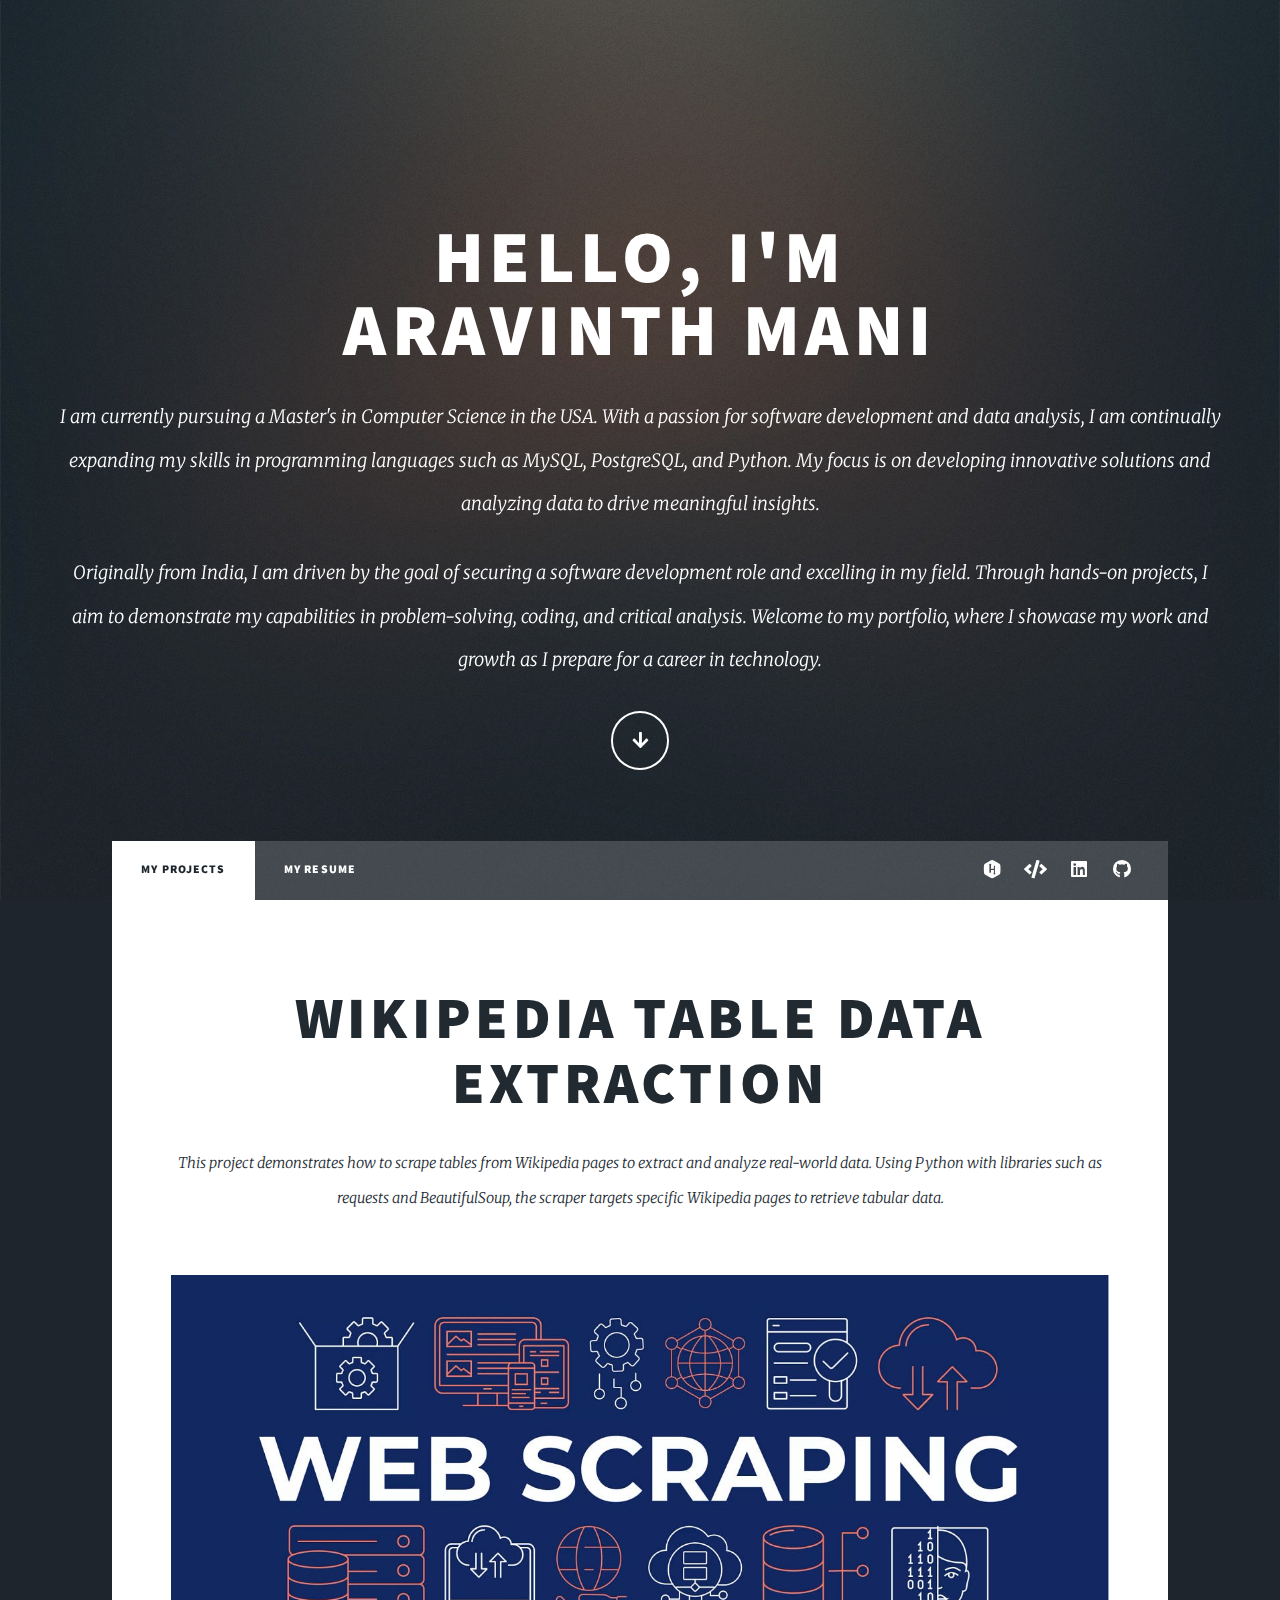
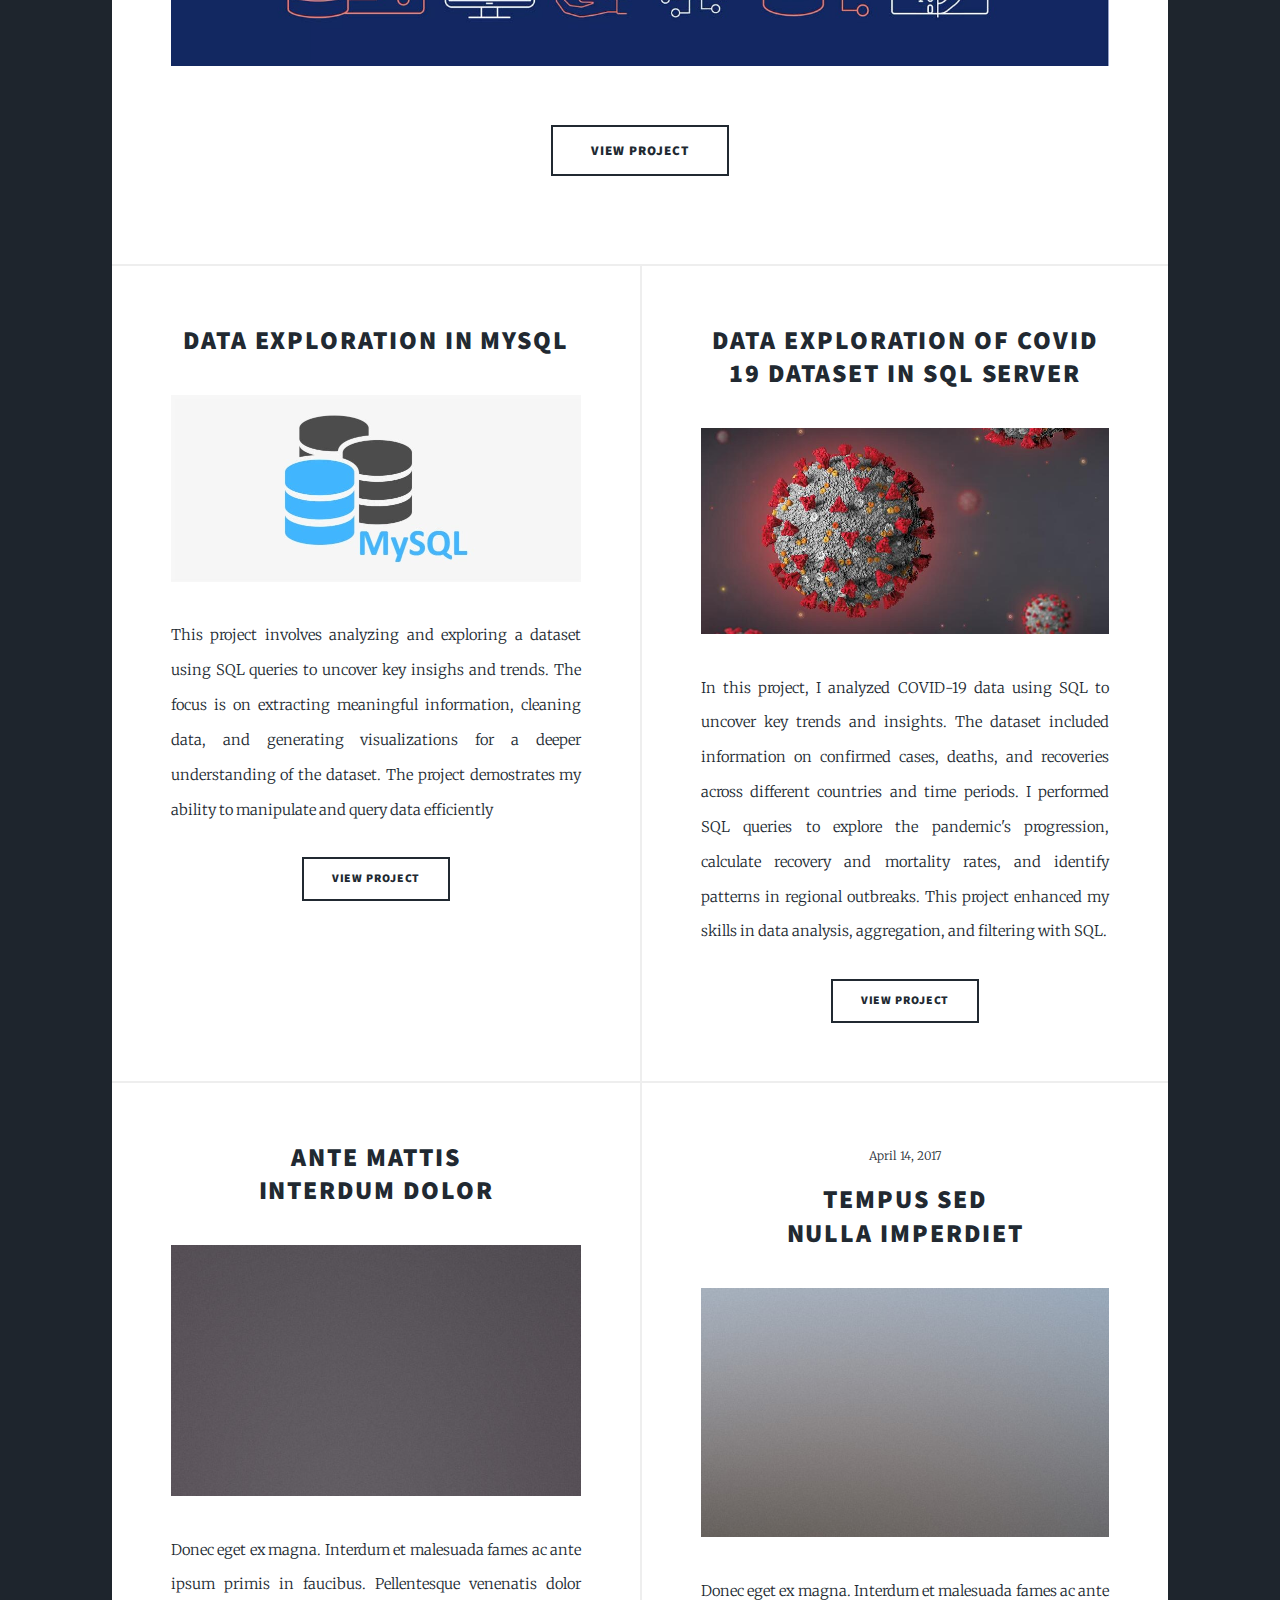
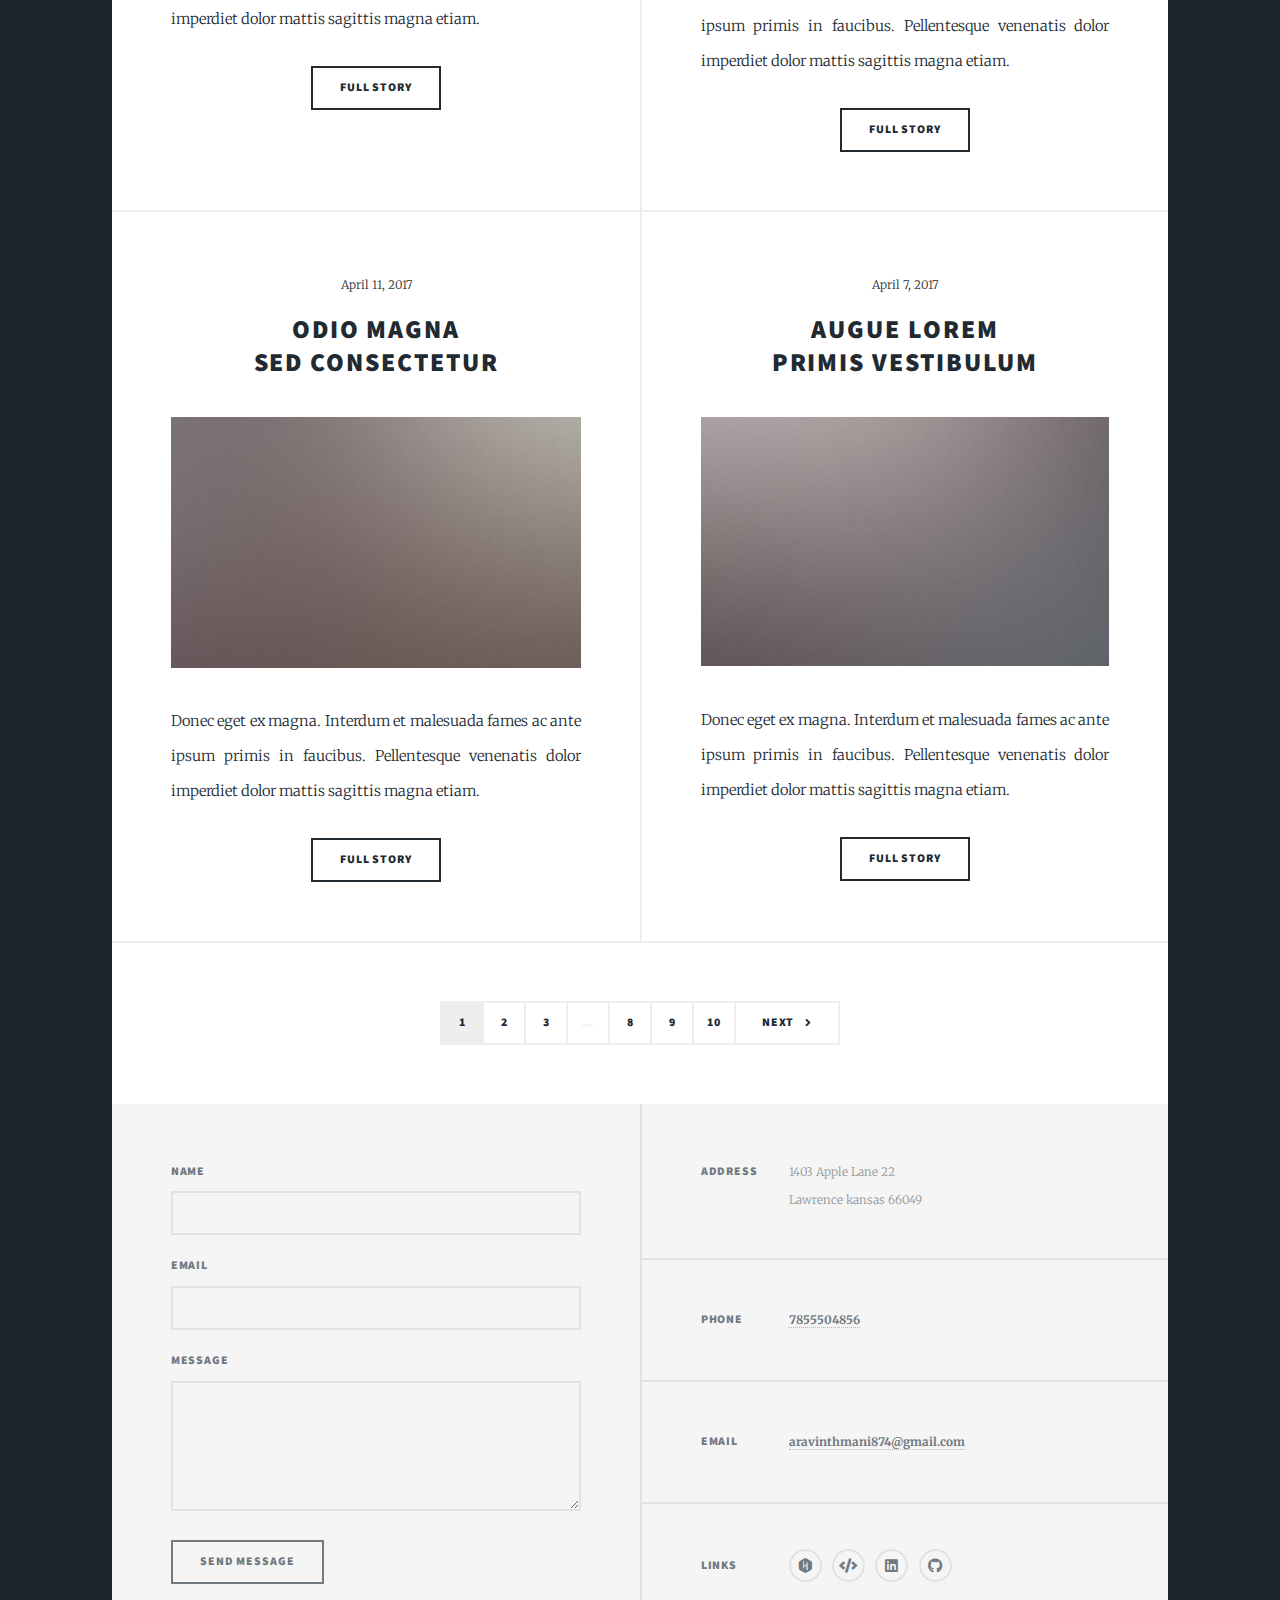
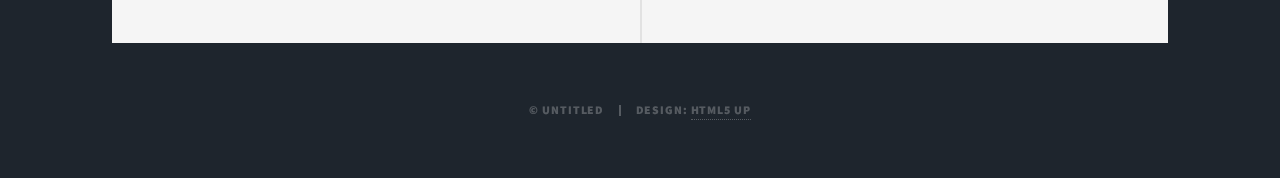
==== index.html @ db81f091 "Tite change" ====
<!DOCTYPE HTML>

<html>
	<head>
		<title>AravinthPortfolio.com</title>
		<meta charset="utf-8" />
		<meta name="viewport" content="width=device-width, initial-scale=1, user-scalable=no" />
		<link rel="stylesheet" href="assets/css/main.css" />
		<noscript><link rel="stylesheet" href="assets/css/noscript.css" /></noscript>

	</head>
	<body class="is-preload">

		<!-- Wrapper -->
			<div id="wrapper" class="fade-in">
				<!-- Intro -->
				<div id="intro">
					<h1>Hello, I'm<br />Aravinth Mani</h1>
					
					<p>
					  I am currently pursuing a Master's in Computer Science in the USA. With a passion for software development and data analysis, I am continually expanding my skills in programming languages such as MySQL, PostgreSQL, and Python. My focus is on developing innovative solutions and analyzing data to drive meaningful insights.
					</p>
					
					<p>
					  Originally from India, I am driven by the goal of securing a software development role and excelling in my field. Through hands-on projects, I aim to demonstrate my capabilities in problem-solving, coding, and critical analysis. Welcome to my portfolio, where I showcase my work and growth as I prepare for a career in technology.
					</p>
					
					<ul class="actions">
					  <li><a href="#header" class="button icon solid solo fa-arrow-down scrolly">Continue</a></li>
					</ul>
				  </div>
				  
				

				<!-- Header -->
				<header id="header">
					<a href="index.html" class="logo">Aravinth Mani's Portfolio</a>
				  </header>
				  

				<!-- Nav -->
					<nav id="nav">
						<ul class="links">
							<li class="active"><a href="index.html">My projects</a></li>
							<li><a href="elements.html">My Resume</a></li>
						</ul>
						<ul class="icons">
							<li><a href="https://www.hackerrank.com/" class="icon brands fa-hackerrank"><span class="label">HackerRank</span></a></li>
                            <li><a href="https://leetcode.com/" class="icon solid fa-code"><span class="label">LeetCode</span></a></li>
							<li><a href="https://www.linkedin.com/in/aravinth23/" class="icon brands fa-linkedin"><span class="label">Linkedln</span></a></li>
							<li><a href="https://github.com/Aravinthmani" class="icon brands fa-github"><span class="label">GitHub</span></a></li>
						</ul>
					</nav>

				<!-- Main -->
					<div id="main">

						<!-- Featured Post -->
							<article class="post featured">
								<header class="major">
									<h2><a href="#">Wikipedia Table Data Extraction <br />
									</a></h2>
									<p>This project demonstrates how to scrape tables from Wikipedia pages to extract and analyze real-world data. Using Python with libraries such as requests and BeautifulSoup, the scraper targets specific Wikipedia pages to retrieve tabular data.
								</header>
								<a href="https://github.com/Aravinthmani/Web-scraping-wiki" class="image main"><img src="images/WebScraping.jpg" alt="" /></a>
								<ul class="actions special">
									<li><a href="https://github.com/Aravinthmani/Web-scraping-wiki" class="button large">View Project</a></li>
								</ul>
							</article>

						<!-- Posts -->
							<section class="posts">
								<article>
									<header>
										
										<h2><a href="#">Data Exploration in MySQL<br />
										</a></h2>
									</header>
									<a href="#" class="image fit"><img src="images/Mysql.jpg" alt="" /></a>
									<p>This project involves analyzing and exploring a dataset using SQL queries to uncover
										key insighs and trends. The focus is on extracting meaningful information, cleaning data,
									and generating visualizations for a deeper understanding of the dataset. The project demostrates my ability to manipulate
								and query data efficiently</p>
									<ul class="actions special">
										<li><a href="#" class="button">View Project</a></li>
									</ul>
								</article>
								<article>
									<header>
										
										<h2><a href="#">Data Exploration of covid 19 Dataset in SQL Server<br />
										</a></h2>
									</header>
									<a href="#" class="image fit"><img src="images/covid 19.jpg" alt="" /></a>
									<p>In this project, I analyzed COVID-19 data using SQL to uncover key trends and insights. 
										The dataset included information on confirmed cases, deaths, and recoveries across different countries and time periods. 
										I performed SQL queries to explore the pandemic's progression, calculate recovery and mortality rates, and identify patterns in regional outbreaks. 
										This project enhanced my skills in data analysis, aggregation, and filtering with SQL.</p>
									<ul class="actions special">
										<li><a href="#" class="button">View Project</a></li>
									</ul>
								</article>
								<article>
									<header>
										
										<h2><a href="#">Ante mattis<br />
										interdum dolor</a></h2>
									</header>
									<a href="#" class="image fit"><img src="images/pic04.jpg" alt="" /></a>
									<p>Donec eget ex magna. Interdum et malesuada fames ac ante ipsum primis in faucibus. Pellentesque venenatis dolor imperdiet dolor mattis sagittis magna etiam.</p>
									<ul class="actions special">
										<li><a href="#" class="button">Full Story</a></li>
									</ul>
								</article>
								<article>
									<header>
										<span class="date">April 14, 2017</span>
										<h2><a href="#">Tempus sed<br />
										nulla imperdiet</a></h2>
									</header>
									<a href="#" class="image fit"><img src="images/pic05.jpg" alt="" /></a>
									<p>Donec eget ex magna. Interdum et malesuada fames ac ante ipsum primis in faucibus. Pellentesque venenatis dolor imperdiet dolor mattis sagittis magna etiam.</p>
									<ul class="actions special">
										<li><a href="#" class="button">Full Story</a></li>
									</ul>
								</article>
								<article>
									<header>
										<span class="date">April 11, 2017</span>
										<h2><a href="#">Odio magna<br />
										sed consectetur</a></h2>
									</header>
									<a href="#" class="image fit"><img src="images/pic06.jpg" alt="" /></a>
									<p>Donec eget ex magna. Interdum et malesuada fames ac ante ipsum primis in faucibus. Pellentesque venenatis dolor imperdiet dolor mattis sagittis magna etiam.</p>
									<ul class="actions special">
										<li><a href="#" class="button">Full Story</a></li>
									</ul>
								</article>
								<article>
									<header>
										<span class="date">April 7, 2017</span>
										<h2><a href="#">Augue lorem<br />
										primis vestibulum</a></h2>
									</header>
									<a href="#" class="image fit"><img src="images/pic07.jpg" alt="" /></a>
									<p>Donec eget ex magna. Interdum et malesuada fames ac ante ipsum primis in faucibus. Pellentesque venenatis dolor imperdiet dolor mattis sagittis magna etiam.</p>
									<ul class="actions special">
										<li><a href="#" class="button">Full Story</a></li>
									</ul>
								</article>
							</section>

						<!-- Footer -->
							<footer>
								<div class="pagination">
									<!--<a href="#" class="previous">Prev</a>-->
									<a href="#" class="page active">1</a>
									<a href="#" class="page">2</a>
									<a href="#" class="page">3</a>
									<span class="extra">&hellip;</span>
									<a href="#" class="page">8</a>
									<a href="#" class="page">9</a>
									<a href="#" class="page">10</a>
									<a href="#" class="next">Next</a>
								</div>
							</footer>

					</div>

				<!-- Footer -->
					<footer id="footer">
						<section>
							<form method="post" action="#">
								<div class="fields">
									<div class="field">
										<label for="name">Name</label>
										<input type="text" name="name" id="name" />
									</div>
									<div class="field">
										<label for="email">Email</label>
										<input type="text" name="email" id="email" />
									</div>
									<div class="field">
										<label for="message">Message</label>
										<textarea name="message" id="message" rows="3"></textarea>
									</div>
								</div>
								<ul class="actions">
									<li><input type="submit" value="Send Message" /></li>
								</ul>
							</form>
						</section>
						<section class="split contact">
							<section class="alt">
								<h3>Address</h3>
								<p>1403 Apple Lane 22<br />
								Lawrence kansas 66049</p>
							</section>
							<section>
								<h3>Phone</h3>
								<p><a href="#">7855504856</a></p>
							</section>
							<section>
								<h3>Email</h3>
								<p><a href="#">aravinthmani874@gmail.com</a></p>
							</section>
							<section>
								<h3>Links</h3>
								<ul class="icons alt">
									<li><a href="https://www.hackerrank.com/" class="icon brands fa-hackerrank"><span class="label">HackerRank</span></a></li>
                            <li><a href="https://leetcode.com/" class="icon solid fa-code"><span class="label">LeetCode</span></a></li>
							<li><a href="https://www.linkedin.com/in/aravinth23/" class="icon brands fa-linkedin"><span class="label">Linkedln</span></a></li>
							<li><a href="https://github.com/Aravinthmani" class="icon brands fa-github"><span class="label">GitHub</span></a></li>
								</ul>
							</section>
						</section>
					</footer>

				<!-- Copyright -->
					<div id="copyright">
						<ul><li>&copy; Untitled</li><li>Design: <a href="https://html5up.net">HTML5 UP</a></li></ul>
					</div>

			</div>

		<!-- Scripts -->
			<script src="assets/js/jquery.min.js"></script>
			<script src="assets/js/jquery.scrollex.min.js"></script>
			<script src="assets/js/jquery.scrolly.min.js"></script>
			<script src="assets/js/browser.min.js"></script>
			<script src="assets/js/breakpoints.min.js"></script>
			<script src="assets/js/util.js"></script>
			<script src="assets/js/main.js"></script>

	</body>
</html>
---- assets/css/main.css ----
@import url(fontawesome-all.min.css);
@import url("https://fonts.googleapis.com/css?family=Merriweather:300,700,300italic,700italic|Source+Sans+Pro:900");

/*
	Massively by HTML5 UP
	html5up.net | @ajlkn
	Free for personal and commercial use under the CCA 3.0 license (html5up.net/license)
*/

html, body, div, span, applet, object,
iframe, h1, h2, h3, h4, h5, h6, p, blockquote,
pre, a, abbr, acronym, address, big, cite,
code, del, dfn, em, img, ins, kbd, q, s, samp,
small, strike, strong, sub, sup, tt, var, b,
u, i, center, dl, dt, dd, ol, ul, li, fieldset,
form, label, legend, table, caption, tbody,
tfoot, thead, tr, th, td, article, aside,
canvas, details, embed, figure, figcaption,
footer, header, hgroup, menu, nav, output, ruby,
section, summary, time, mark, audio, video {
	margin: 0;
	padding: 0;
	border: 0;
	font-size: 100%;
	font: inherit;
	vertical-align: baseline;}

article, aside, details, figcaption, figure,
footer, header, hgroup, menu, nav, section {
	display: block;}

body {
	line-height: 1;
}

ol, ul {
	list-style: none;
}

blockquote, q {
	quotes: none;
}

	blockquote:before, blockquote:after, q:before, q:after {
		content: '';
		content: none;
	}

table {
	border-collapse: collapse;
	border-spacing: 0;
}

body {
	-webkit-text-size-adjust: none;
}

mark {
	background-color: transparent;
	color: inherit;
}

input::-moz-focus-inner {
	border: 0;
	padding: 0;
}

input, select, textarea {
	-moz-appearance: none;
	-webkit-appearance: none;
	-ms-appearance: none;
	appearance: none;
}

/* Basic */

	@-ms-viewport {
		width: device-width;
	}

	body {
		-ms-overflow-style: scrollbar;
	}

	@media screen and (max-width: 480px) {

		html, body {
			min-width: 320px;
		}

	}

	html {
		box-sizing: border-box;
	}

	*, *:before, *:after {
		box-sizing: inherit;
	}

	body {
		background-color: #1e252d;
	}

		body.is-preload *, body.is-preload *:before, body.is-preload *:after {
			-moz-animation: none !important;
			-webkit-animation: none !important;
			-ms-animation: none !important;
			animation: none !important;
			-moz-transition: none !important;
			-webkit-transition: none !important;
			-ms-transition: none !important;
			transition: none !important;
		}

/* Type */

	html {
		font-size: 16pt;
	}

		@media screen and (max-width: 1680px) {

			html {
				font-size: 12pt;
			}

		}

		@media screen and (max-width: 1280px) {

			html {
				font-size: 11pt;
			}

		}

		@media screen and (max-width: 360px) {

			html {
				font-size: 10pt;
			}

		}

	body {
		color: #212931;
	}

	body, input, select, textarea {
		font-family: "Merriweather", Georgia, serif;
		font-weight: 300;
		font-size: 1rem;
		line-height: 2.375;
	}

	a {
		-moz-transition: color 0.2s ease-in-out, background-color 0.2s ease-in-out, border-color 0.2s ease-in-out, box-shadow 0.2s ease-in-out;
		-webkit-transition: color 0.2s ease-in-out, background-color 0.2s ease-in-out, border-color 0.2s ease-in-out, box-shadow 0.2s ease-in-out;
		-ms-transition: color 0.2s ease-in-out, background-color 0.2s ease-in-out, border-color 0.2s ease-in-out, box-shadow 0.2s ease-in-out;
		transition: color 0.2s ease-in-out, background-color 0.2s ease-in-out, border-color 0.2s ease-in-out, box-shadow 0.2s ease-in-out;
		border-bottom: dotted 1px;
		text-decoration: none;
	}

		a:hover {
			border-bottom-color: transparent;
		}

	strong, b {
		font-weight: 600;
	}

	em, i {
		font-style: italic;
	}

	p {
		text-align: justify;
		margin: 0 0 2rem 0;
	}

	h1, h2, h3, h4, h5, h6 {
		font-family: "Source Sans Pro", Helvetica, sans-serif;
		font-weight: 900;
		line-height: 1.5;
		letter-spacing: 0.075em;
		text-transform: uppercase;
		margin: 0 0 1rem 0;
	}

		h1 a, h2 a, h3 a, h4 a, h5 a, h6 a {
			border-bottom: 0;
			color: inherit;
			text-decoration: none;
		}

	h1 {
		font-size: 4rem;
		line-height: 1.1;
		margin: 0 0 2rem 0;
	}

	h2 {
		font-size: 1.75rem;
		line-height: 1.3;
		margin: 0 0 1.5rem 0;
	}

	h3 {
		font-size: 1.25rem;
		margin: 0 0 1.5rem 0;
	}

	h4 {
		font-size: 1rem;
	}

	h5 {
		font-size: 0.9rem;
	}

	h6 {
		font-size: 0.8rem;
	}

	sub {
		font-size: 0.8rem;
		position: relative;
		top: 0.5rem;
	}

	sup {
		font-size: 0.8rem;
		position: relative;
		top: -0.5rem;
	}

	blockquote {
		border-left: solid 4px;
		font-style: italic;
		margin: 0 0 2rem 0;
		padding: 0.5rem 0 0.5rem 2rem;
	}

	code {
		border: solid 2px;
		font-family: "Courier New", monospace;
		font-size: 0.9rem;
		margin: 0 0.25rem;
		padding: 0.25rem 0.65rem;
	}

	pre {
		-webkit-overflow-scrolling: touch;
		font-family: "Courier New", monospace;
		font-size: 0.9rem;
		margin: 0 0 2rem 0;
	}

		pre code {
			display: block;
			line-height: 1.75;
			padding: 1rem 1.5rem;
			overflow-x: auto;
		}

	hr {
		border: 0;
		border-bottom: solid 2px;
		margin: 3rem 0;
	}

		hr.major {
			margin: 5rem 0;
		}

	.align-left {
		text-align: left;
	}

	.align-center {
		text-align: center;
	}

	.align-right {
		text-align: right;
	}

	input, select, textarea {
		color: #212931;
	}

	a {
		color: #212931;
		border-bottom-color: rgba(33, 41, 49, 0.5);
	}

		a:hover {
			border-bottom-color: transparent;
			color: #18bfef !important;
		}

	strong, b {
		color: #212931;
	}

	h1, h2, h3, h4, h5, h6 {
		color: #212931;
	}

	blockquote {
		border-left-color: #eeeeee;
	}

	code {
		background: rgba(220, 220, 220, 0.25);
		border-color: #eeeeee;
	}

	hr {
		border-bottom-color: #eeeeee;
	}

/* Row */

	.row {
		display: flex;
		flex-wrap: wrap;
		box-sizing: border-box;
		align-items: stretch;
	}

		.row > * {
			box-sizing: border-box;
		}

		.row.gtr-uniform > * > :last-child {
			margin-bottom: 0;
		}

		.row.aln-left {
			justify-content: flex-start;
		}

		.row.aln-center {
			justify-content: center;
		}

		.row.aln-right {
			justify-content: flex-end;
		}

		.row.aln-top {
			align-items: flex-start;
		}

		.row.aln-middle {
			align-items: center;
		}

		.row.aln-bottom {
			align-items: flex-end;
		}

		.row > .imp {
			order: -1;
		}

		.row > .col-1 {
			width: 8.33333%;
		}

		.row > .off-1 {
			margin-left: 8.33333%;
		}

		.row > .col-2 {
			width: 16.66667%;
		}

		.row > .off-2 {
			margin-left: 16.66667%;
		}

		.row > .col-3 {
			width: 25%;
		}

		.row > .off-3 {
			margin-left: 25%;
		}

		.row > .col-4 {
			width: 33.33333%;
		}

		.row > .off-4 {
			margin-left: 33.33333%;
		}

		.row > .col-5 {
			width: 41.66667%;
		}

		.row > .off-5 {
			margin-left: 41.66667%;
		}

		.row > .col-6 {
			width: 50%;
		}

		.row > .off-6 {
			margin-left: 50%;
		}

		.row > .col-7 {
			width: 58.33333%;
		}

		.row > .off-7 {
			margin-left: 58.33333%;
		}

		.row > .col-8 {
			width: 66.66667%;
		}

		.row > .off-8 {
			margin-left: 66.66667%;
		}

		.row > .col-9 {
			width: 75%;
		}

		.row > .off-9 {
			margin-left: 75%;
		}

		.row > .col-10 {
			width: 83.33333%;
		}

		.row > .off-10 {
			margin-left: 83.33333%;
		}

		.row > .col-11 {
			width: 91.66667%;
		}

		.row > .off-11 {
			margin-left: 91.66667%;
		}

		.row > .col-12 {
			width: 100%;
		}

		.row > .off-12 {
			margin-left: 100%;
		}

		.row.gtr-0 {
			margin-top: 0;
			margin-left: 0rem;
		}

			.row.gtr-0 > * {
				padding: 0 0 0 0rem;
			}

			.row.gtr-0.gtr-uniform {
				margin-top: 0rem;
			}

				.row.gtr-0.gtr-uniform > * {
					padding-top: 0rem;
				}

		.row.gtr-25 {
			margin-top: 0;
			margin-left: -0.375rem;
		}

			.row.gtr-25 > * {
				padding: 0 0 0 0.375rem;
			}

			.row.gtr-25.gtr-uniform {
				margin-top: -0.375rem;
			}

				.row.gtr-25.gtr-uniform > * {
					padding-top: 0.375rem;
				}

		.row.gtr-50 {
			margin-top: 0;
			margin-left: -0.75rem;
		}

			.row.gtr-50 > * {
				padding: 0 0 0 0.75rem;
			}

			.row.gtr-50.gtr-uniform {
				margin-top: -0.75rem;
			}

				.row.gtr-50.gtr-uniform > * {
					padding-top: 0.75rem;
				}

		.row {
			margin-top: 0;
			margin-left: -1.5rem;
		}

			.row > * {
				padding: 0 0 0 1.5rem;
			}

			.row.gtr-uniform {
				margin-top: -1.5rem;
			}

				.row.gtr-uniform > * {
					padding-top: 1.5rem;
				}

		.row.gtr-150 {
			margin-top: 0;
			margin-left: -2.25rem;
		}

			.row.gtr-150 > * {
				padding: 0 0 0 2.25rem;
			}

			.row.gtr-150.gtr-uniform {
				margin-top: -2.25rem;
			}

				.row.gtr-150.gtr-uniform > * {
					padding-top: 2.25rem;
				}

		.row.gtr-200 {
			margin-top: 0;
			margin-left: -3rem;
		}

			.row.gtr-200 > * {
				padding: 0 0 0 3rem;
			}

			.row.gtr-200.gtr-uniform {
				margin-top: -3rem;
			}

				.row.gtr-200.gtr-uniform > * {
					padding-top: 3rem;
				}

		@media screen and (max-width: 1680px) {

			.row {
				display: flex;
				flex-wrap: wrap;
				box-sizing: border-box;
				align-items: stretch;
			}

				.row > * {
					box-sizing: border-box;
				}

				.row.gtr-uniform > * > :last-child {
					margin-bottom: 0;
				}

				.row.aln-left {
					justify-content: flex-start;
				}

				.row.aln-center {
					justify-content: center;
				}

				.row.aln-right {
					justify-content: flex-end;
				}

				.row.aln-top {
					align-items: flex-start;
				}

				.row.aln-middle {
					align-items: center;
				}

				.row.aln-bottom {
					align-items: flex-end;
				}

				.row > .imp-xlarge {
					order: -1;
				}

				.row > .col-1-xlarge {
					width: 8.33333%;
				}

				.row > .off-1-xlarge {
					margin-left: 8.33333%;
				}

				.row > .col-2-xlarge {
					width: 16.66667%;
				}

				.row > .off-2-xlarge {
					margin-left: 16.66667%;
				}

				.row > .col-3-xlarge {
					width: 25%;
				}

				.row > .off-3-xlarge {
					margin-left: 25%;
				}

				.row > .col-4-xlarge {
					width: 33.33333%;
				}

				.row > .off-4-xlarge {
					margin-left: 33.33333%;
				}

				.row > .col-5-xlarge {
					width: 41.66667%;
				}

				.row > .off-5-xlarge {
					margin-left: 41.66667%;
				}

				.row > .col-6-xlarge {
					width: 50%;
				}

				.row > .off-6-xlarge {
					margin-left: 50%;
				}

				.row > .col-7-xlarge {
					width: 58.33333%;
				}

				.row > .off-7-xlarge {
					margin-left: 58.33333%;
				}

				.row > .col-8-xlarge {
					width: 66.66667%;
				}

				.row > .off-8-xlarge {
					margin-left: 66.66667%;
				}

				.row > .col-9-xlarge {
					width: 75%;
				}

				.row > .off-9-xlarge {
					margin-left: 75%;
				}

				.row > .col-10-xlarge {
					width: 83.33333%;
				}

				.row > .off-10-xlarge {
					margin-left: 83.33333%;
				}

				.row > .col-11-xlarge {
					width: 91.66667%;
				}

				.row > .off-11-xlarge {
					margin-left: 91.66667%;
				}

				.row > .col-12-xlarge {
					width: 100%;
				}

				.row > .off-12-xlarge {
					margin-left: 100%;
				}

				.row.gtr-0 {
					margin-top: 0;
					margin-left: 0rem;
				}

					.row.gtr-0 > * {
						padding: 0 0 0 0rem;
					}

					.row.gtr-0.gtr-uniform {
						margin-top: 0rem;
					}

						.row.gtr-0.gtr-uniform > * {
							padding-top: 0rem;
						}

				.row.gtr-25 {
					margin-top: 0;
					margin-left: -0.375rem;
				}

					.row.gtr-25 > * {
						padding: 0 0 0 0.375rem;
					}

					.row.gtr-25.gtr-uniform {
						margin-top: -0.375rem;
					}

						.row.gtr-25.gtr-uniform > * {
							padding-top: 0.375rem;
						}

				.row.gtr-50 {
					margin-top: 0;
					margin-left: -0.75rem;
				}

					.row.gtr-50 > * {
						padding: 0 0 0 0.75rem;
					}

					.row.gtr-50.gtr-uniform {
						margin-top: -0.75rem;
					}

						.row.gtr-50.gtr-uniform > * {
							padding-top: 0.75rem;
						}

				.row {
					margin-top: 0;
					margin-left: -1.5rem;
				}

					.row > * {
						padding: 0 0 0 1.5rem;
					}

					.row.gtr-uniform {
						margin-top: -1.5rem;
					}

						.row.gtr-uniform > * {
							padding-top: 1.5rem;
						}

				.row.gtr-150 {
					margin-top: 0;
					margin-left: -2.25rem;
				}

					.row.gtr-150 > * {
						padding: 0 0 0 2.25rem;
					}

					.row.gtr-150.gtr-uniform {
						margin-top: -2.25rem;
					}

						.row.gtr-150.gtr-uniform > * {
							padding-top: 2.25rem;
						}

				.row.gtr-200 {
					margin-top: 0;
					margin-left: -3rem;
				}

					.row.gtr-200 > * {
						padding: 0 0 0 3rem;
					}

					.row.gtr-200.gtr-uniform {
						margin-top: -3rem;
					}

						.row.gtr-200.gtr-uniform > * {
							padding-top: 3rem;
						}

		}

		@media screen and (max-width: 1280px) {

			.row {
				display: flex;
				flex-wrap: wrap;
				box-sizing: border-box;
				align-items: stretch;
			}

				.row > * {
					box-sizing: border-box;
				}

				.row.gtr-uniform > * > :last-child {
					margin-bottom: 0;
				}

				.row.aln-left {
					justify-content: flex-start;
				}

				.row.aln-center {
					justify-content: center;
				}

				.row.aln-right {
					justify-content: flex-end;
				}

				.row.aln-top {
					align-items: flex-start;
				}

				.row.aln-middle {
					align-items: center;
				}

				.row.aln-bottom {
					align-items: flex-end;
				}

				.row > .imp-large {
					order: -1;
				}

				.row > .col-1-large {
					width: 8.33333%;
				}

				.row > .off-1-large {
					margin-left: 8.33333%;
				}

				.row > .col-2-large {
					width: 16.66667%;
				}

				.row > .off-2-large {
					margin-left: 16.66667%;
				}

				.row > .col-3-large {
					width: 25%;
				}

				.row > .off-3-large {
					margin-left: 25%;
				}

				.row > .col-4-large {
					width: 33.33333%;
				}

				.row > .off-4-large {
					margin-left: 33.33333%;
				}

				.row > .col-5-large {
					width: 41.66667%;
				}

				.row > .off-5-large {
					margin-left: 41.66667%;
				}

				.row > .col-6-large {
					width: 50%;
				}

				.row > .off-6-large {
					margin-left: 50%;
				}

				.row > .col-7-large {
					width: 58.33333%;
				}

				.row > .off-7-large {
					margin-left: 58.33333%;
				}

				.row > .col-8-large {
					width: 66.66667%;
				}

				.row > .off-8-large {
					margin-left: 66.66667%;
				}

				.row > .col-9-large {
					width: 75%;
				}

				.row > .off-9-large {
					margin-left: 75%;
				}

				.row > .col-10-large {
					width: 83.33333%;
				}

				.row > .off-10-large {
					margin-left: 83.33333%;
				}

				.row > .col-11-large {
					width: 91.66667%;
				}

				.row > .off-11-large {
					margin-left: 91.66667%;
				}

				.row > .col-12-large {
					width: 100%;
				}

				.row > .off-12-large {
					margin-left: 100%;
				}

				.row.gtr-0 {
					margin-top: 0;
					margin-left: 0rem;
				}

					.row.gtr-0 > * {
						padding: 0 0 0 0rem;
					}

					.row.gtr-0.gtr-uniform {
						margin-top: 0rem;
					}

						.row.gtr-0.gtr-uniform > * {
							padding-top: 0rem;
						}

				.row.gtr-25 {
					margin-top: 0;
					margin-left: -0.375rem;
				}

					.row.gtr-25 > * {
						padding: 0 0 0 0.375rem;
					}

					.row.gtr-25.gtr-uniform {
						margin-top: -0.375rem;
					}

						.row.gtr-25.gtr-uniform > * {
							padding-top: 0.375rem;
						}

				.row.gtr-50 {
					margin-top: 0;
					margin-left: -0.75rem;
				}

					.row.gtr-50 > * {
						padding: 0 0 0 0.75rem;
					}

					.row.gtr-50.gtr-uniform {
						margin-top: -0.75rem;
					}

						.row.gtr-50.gtr-uniform > * {
							padding-top: 0.75rem;
						}

				.row {
					margin-top: 0;
					margin-left: -1.5rem;
				}

					.row > * {
						padding: 0 0 0 1.5rem;
					}

					.row.gtr-uniform {
						margin-top: -1.5rem;
					}

						.row.gtr-uniform > * {
							padding-top: 1.5rem;
						}

				.row.gtr-150 {
					margin-top: 0;
					margin-left: -2.25rem;
				}

					.row.gtr-150 > * {
						padding: 0 0 0 2.25rem;
					}

					.row.gtr-150.gtr-uniform {
						margin-top: -2.25rem;
					}

						.row.gtr-150.gtr-uniform > * {
							padding-top: 2.25rem;
						}

				.row.gtr-200 {
					margin-top: 0;
					margin-left: -3rem;
				}

					.row.gtr-200 > * {
						padding: 0 0 0 3rem;
					}

					.row.gtr-200.gtr-uniform {
						margin-top: -3rem;
					}

						.row.gtr-200.gtr-uniform > * {
							padding-top: 3rem;
						}

		}

		@media screen and (max-width: 980px) {

			.row {
				display: flex;
				flex-wrap: wrap;
				box-sizing: border-box;
				align-items: stretch;
			}

				.row > * {
					box-sizing: border-box;
				}

				.row.gtr-uniform > * > :last-child {
					margin-bottom: 0;
				}

				.row.aln-left {
					justify-content: flex-start;
				}

				.row.aln-center {
					justify-content: center;
				}

				.row.aln-right {
					justify-content: flex-end;
				}

				.row.aln-top {
					align-items: flex-start;
				}

				.row.aln-middle {
					align-items: center;
				}

				.row.aln-bottom {
					align-items: flex-end;
				}

				.row > .imp-medium {
					order: -1;
				}

				.row > .col-1-medium {
					width: 8.33333%;
				}

				.row > .off-1-medium {
					margin-left: 8.33333%;
				}

				.row > .col-2-medium {
					width: 16.66667%;
				}

				.row > .off-2-medium {
					margin-left: 16.66667%;
				}

				.row > .col-3-medium {
					width: 25%;
				}

				.row > .off-3-medium {
					margin-left: 25%;
				}

				.row > .col-4-medium {
					width: 33.33333%;
				}

				.row > .off-4-medium {
					margin-left: 33.33333%;
				}

				.row > .col-5-medium {
					width: 41.66667%;
				}

				.row > .off-5-medium {
					margin-left: 41.66667%;
				}

				.row > .col-6-medium {
					width: 50%;
				}

				.row > .off-6-medium {
					margin-left: 50%;
				}

				.row > .col-7-medium {
					width: 58.33333%;
				}

				.row > .off-7-medium {
					margin-left: 58.33333%;
				}

				.row > .col-8-medium {
					width: 66.66667%;
				}

				.row > .off-8-medium {
					margin-left: 66.66667%;
				}

				.row > .col-9-medium {
					width: 75%;
				}

				.row > .off-9-medium {
					margin-left: 75%;
				}

				.row > .col-10-medium {
					width: 83.33333%;
				}

				.row > .off-10-medium {
					margin-left: 83.33333%;
				}

				.row > .col-11-medium {
					width: 91.66667%;
				}

				.row > .off-11-medium {
					margin-left: 91.66667%;
				}

				.row > .col-12-medium {
					width: 100%;
				}

				.row > .off-12-medium {
					margin-left: 100%;
				}

				.row.gtr-0 {
					margin-top: 0;
					margin-left: 0rem;
				}

					.row.gtr-0 > * {
						padding: 0 0 0 0rem;
					}

					.row.gtr-0.gtr-uniform {
						margin-top: 0rem;
					}

						.row.gtr-0.gtr-uniform > * {
							padding-top: 0rem;
						}

				.row.gtr-25 {
					margin-top: 0;
					margin-left: -0.375rem;
				}

					.row.gtr-25 > * {
						padding: 0 0 0 0.375rem;
					}

					.row.gtr-25.gtr-uniform {
						margin-top: -0.375rem;
					}

						.row.gtr-25.gtr-uniform > * {
							padding-top: 0.375rem;
						}

				.row.gtr-50 {
					margin-top: 0;
					margin-left: -0.75rem;
				}

					.row.gtr-50 > * {
						padding: 0 0 0 0.75rem;
					}

					.row.gtr-50.gtr-uniform {
						margin-top: -0.75rem;
					}

						.row.gtr-50.gtr-uniform > * {
							padding-top: 0.75rem;
						}

				.row {
					margin-top: 0;
					margin-left: -1.5rem;
				}

					.row > * {
						padding: 0 0 0 1.5rem;
					}

					.row.gtr-uniform {
						margin-top: -1.5rem;
					}

						.row.gtr-uniform > * {
							padding-top: 1.5rem;
						}

				.row.gtr-150 {
					margin-top: 0;
					margin-left: -2.25rem;
				}

					.row.gtr-150 > * {
						padding: 0 0 0 2.25rem;
					}

					.row.gtr-150.gtr-uniform {
						margin-top: -2.25rem;
					}

						.row.gtr-150.gtr-uniform > * {
							padding-top: 2.25rem;
						}

				.row.gtr-200 {
					margin-top: 0;
					margin-left: -3rem;
				}

					.row.gtr-200 > * {
						padding: 0 0 0 3rem;
					}

					.row.gtr-200.gtr-uniform {
						margin-top: -3rem;
					}

						.row.gtr-200.gtr-uniform > * {
							padding-top: 3rem;
						}

		}

		@media screen and (max-width: 736px) {

			.row {
				display: flex;
				flex-wrap: wrap;
				box-sizing: border-box;
				align-items: stretch;
			}

				.row > * {
					box-sizing: border-box;
				}

				.row.gtr-uniform > * > :last-child {
					margin-bottom: 0;
				}

				.row.aln-left {
					justify-content: flex-start;
				}

				.row.aln-center {
					justify-content: center;
				}

				.row.aln-right {
					justify-content: flex-end;
				}

				.row.aln-top {
					align-items: flex-start;
				}

				.row.aln-middle {
					align-items: center;
				}

				.row.aln-bottom {
					align-items: flex-end;
				}

				.row > .imp-small {
					order: -1;
				}

				.row > .col-1-small {
					width: 8.33333%;
				}

				.row > .off-1-small {
					margin-left: 8.33333%;
				}

				.row > .col-2-small {
					width: 16.66667%;
				}

				.row > .off-2-small {
					margin-left: 16.66667%;
				}

				.row > .col-3-small {
					width: 25%;
				}

				.row > .off-3-small {
					margin-left: 25%;
				}

				.row > .col-4-small {
					width: 33.33333%;
				}

				.row > .off-4-small {
					margin-left: 33.33333%;
				}

				.row > .col-5-small {
					width: 41.66667%;
				}

				.row > .off-5-small {
					margin-left: 41.66667%;
				}

				.row > .col-6-small {
					width: 50%;
				}

				.row > .off-6-small {
					margin-left: 50%;
				}

				.row > .col-7-small {
					width: 58.33333%;
				}

				.row > .off-7-small {
					margin-left: 58.33333%;
				}

				.row > .col-8-small {
					width: 66.66667%;
				}

				.row > .off-8-small {
					margin-left: 66.66667%;
				}

				.row > .col-9-small {
					width: 75%;
				}

				.row > .off-9-small {
					margin-left: 75%;
				}

				.row > .col-10-small {
					width: 83.33333%;
				}

				.row > .off-10-small {
					margin-left: 83.33333%;
				}

				.row > .col-11-small {
					width: 91.66667%;
				}

				.row > .off-11-small {
					margin-left: 91.66667%;
				}

				.row > .col-12-small {
					width: 100%;
				}

				.row > .off-12-small {
					margin-left: 100%;
				}

				.row.gtr-0 {
					margin-top: 0;
					margin-left: 0rem;
				}

					.row.gtr-0 > * {
						padding: 0 0 0 0rem;
					}

					.row.gtr-0.gtr-uniform {
						margin-top: 0rem;
					}

						.row.gtr-0.gtr-uniform > * {
							padding-top: 0rem;
						}

				.row.gtr-25 {
					margin-top: 0;
					margin-left: -0.375rem;
				}

					.row.gtr-25 > * {
						padding: 0 0 0 0.375rem;
					}

					.row.gtr-25.gtr-uniform {
						margin-top: -0.375rem;
					}

						.row.gtr-25.gtr-uniform > * {
							padding-top: 0.375rem;
						}

				.row.gtr-50 {
					margin-top: 0;
					margin-left: -0.75rem;
				}

					.row.gtr-50 > * {
						padding: 0 0 0 0.75rem;
					}

					.row.gtr-50.gtr-uniform {
						margin-top: -0.75rem;
					}

						.row.gtr-50.gtr-uniform > * {
							padding-top: 0.75rem;
						}

				.row {
					margin-top: 0;
					margin-left: -1.5rem;
				}

					.row > * {
						padding: 0 0 0 1.5rem;
					}

					.row.gtr-uniform {
						margin-top: -1.5rem;
					}

						.row.gtr-uniform > * {
							padding-top: 1.5rem;
						}

				.row.gtr-150 {
					margin-top: 0;
					margin-left: -2.25rem;
				}

					.row.gtr-150 > * {
						padding: 0 0 0 2.25rem;
					}

					.row.gtr-150.gtr-uniform {
						margin-top: -2.25rem;
					}

						.row.gtr-150.gtr-uniform > * {
							padding-top: 2.25rem;
						}

				.row.gtr-200 {
					margin-top: 0;
					margin-left: -3rem;
				}

					.row.gtr-200 > * {
						padding: 0 0 0 3rem;
					}

					.row.gtr-200.gtr-uniform {
						margin-top: -3rem;
					}

						.row.gtr-200.gtr-uniform > * {
							padding-top: 3rem;
						}

		}

		@media screen and (max-width: 480px) {

			.row {
				display: flex;
				flex-wrap: wrap;
				box-sizing: border-box;
				align-items: stretch;
			}

				.row > * {
					box-sizing: border-box;
				}

				.row.gtr-uniform > * > :last-child {
					margin-bottom: 0;
				}

				.row.aln-left {
					justify-content: flex-start;
				}

				.row.aln-center {
					justify-content: center;
				}

				.row.aln-right {
					justify-content: flex-end;
				}

				.row.aln-top {
					align-items: flex-start;
				}

				.row.aln-middle {
					align-items: center;
				}

				.row.aln-bottom {
					align-items: flex-end;
				}

				.row > .imp-xsmall {
					order: -1;
				}

				.row > .col-1-xsmall {
					width: 8.33333%;
				}

				.row > .off-1-xsmall {
					margin-left: 8.33333%;
				}

				.row > .col-2-xsmall {
					width: 16.66667%;
				}

				.row > .off-2-xsmall {
					margin-left: 16.66667%;
				}

				.row > .col-3-xsmall {
					width: 25%;
				}

				.row > .off-3-xsmall {
					margin-left: 25%;
				}

				.row > .col-4-xsmall {
					width: 33.33333%;
				}

				.row > .off-4-xsmall {
					margin-left: 33.33333%;
				}

				.row > .col-5-xsmall {
					width: 41.66667%;
				}

				.row > .off-5-xsmall {
					margin-left: 41.66667%;
				}

				.row > .col-6-xsmall {
					width: 50%;
				}

				.row > .off-6-xsmall {
					margin-left: 50%;
				}

				.row > .col-7-xsmall {
					width: 58.33333%;
				}

				.row > .off-7-xsmall {
					margin-left: 58.33333%;
				}

				.row > .col-8-xsmall {
					width: 66.66667%;
				}

				.row > .off-8-xsmall {
					margin-left: 66.66667%;
				}

				.row > .col-9-xsmall {
					width: 75%;
				}

				.row > .off-9-xsmall {
					margin-left: 75%;
				}

				.row > .col-10-xsmall {
					width: 83.33333%;
				}

				.row > .off-10-xsmall {
					margin-left: 83.33333%;
				}

				.row > .col-11-xsmall {
					width: 91.66667%;
				}

				.row > .off-11-xsmall {
					margin-left: 91.66667%;
				}

				.row > .col-12-xsmall {
					width: 100%;
				}

				.row > .off-12-xsmall {
					margin-left: 100%;
				}

				.row.gtr-0 {
					margin-top: 0;
					margin-left: 0rem;
				}

					.row.gtr-0 > * {
						padding: 0 0 0 0rem;
					}

					.row.gtr-0.gtr-uniform {
						margin-top: 0rem;
					}

						.row.gtr-0.gtr-uniform > * {
							padding-top: 0rem;
						}

				.row.gtr-25 {
					margin-top: 0;
					margin-left: -0.375rem;
				}

					.row.gtr-25 > * {
						padding: 0 0 0 0.375rem;
					}

					.row.gtr-25.gtr-uniform {
						margin-top: -0.375rem;
					}

						.row.gtr-25.gtr-uniform > * {
							padding-top: 0.375rem;
						}

				.row.gtr-50 {
					margin-top: 0;
					margin-left: -0.75rem;
				}

					.row.gtr-50 > * {
						padding: 0 0 0 0.75rem;
					}

					.row.gtr-50.gtr-uniform {
						margin-top: -0.75rem;
					}

						.row.gtr-50.gtr-uniform > * {
							padding-top: 0.75rem;
						}

				.row {
					margin-top: 0;
					margin-left: -1.5rem;
				}

					.row > * {
						padding: 0 0 0 1.5rem;
					}

					.row.gtr-uniform {
						margin-top: -1.5rem;
					}

						.row.gtr-uniform > * {
							padding-top: 1.5rem;
						}

				.row.gtr-150 {
					margin-top: 0;
					margin-left: -2.25rem;
				}

					.row.gtr-150 > * {
						padding: 0 0 0 2.25rem;
					}

					.row.gtr-150.gtr-uniform {
						margin-top: -2.25rem;
					}

						.row.gtr-150.gtr-uniform > * {
							padding-top: 2.25rem;
						}

				.row.gtr-200 {
					margin-top: 0;
					margin-left: -3rem;
				}

					.row.gtr-200 > * {
						padding: 0 0 0 3rem;
					}

					.row.gtr-200.gtr-uniform {
						margin-top: -3rem;
					}

						.row.gtr-200.gtr-uniform > * {
							padding-top: 3rem;
						}

		}

		@media screen and (max-width: 360px) {

			.row {
				display: flex;
				flex-wrap: wrap;
				box-sizing: border-box;
				align-items: stretch;
			}

				.row > * {
					box-sizing: border-box;
				}

				.row.gtr-uniform > * > :last-child {
					margin-bottom: 0;
				}

				.row.aln-left {
					justify-content: flex-start;
				}

				.row.aln-center {
					justify-content: center;
				}

				.row.aln-right {
					justify-content: flex-end;
				}

				.row.aln-top {
					align-items: flex-start;
				}

				.row.aln-middle {
					align-items: center;
				}

				.row.aln-bottom {
					align-items: flex-end;
				}

				.row > .imp-xxsmall {
					order: -1;
				}

				.row > .col-1-xxsmall {
					width: 8.33333%;
				}

				.row > .off-1-xxsmall {
					margin-left: 8.33333%;
				}

				.row > .col-2-xxsmall {
					width: 16.66667%;
				}

				.row > .off-2-xxsmall {
					margin-left: 16.66667%;
				}

				.row > .col-3-xxsmall {
					width: 25%;
				}

				.row > .off-3-xxsmall {
					margin-left: 25%;
				}

				.row > .col-4-xxsmall {
					width: 33.33333%;
				}

				.row > .off-4-xxsmall {
					margin-left: 33.33333%;
				}

				.row > .col-5-xxsmall {
					width: 41.66667%;
				}

				.row > .off-5-xxsmall {
					margin-left: 41.66667%;
				}

				.row > .col-6-xxsmall {
					width: 50%;
				}

				.row > .off-6-xxsmall {
					margin-left: 50%;
				}

				.row > .col-7-xxsmall {
					width: 58.33333%;
				}

				.row > .off-7-xxsmall {
					margin-left: 58.33333%;
				}

				.row > .col-8-xxsmall {
					width: 66.66667%;
				}

				.row > .off-8-xxsmall {
					margin-left: 66.66667%;
				}

				.row > .col-9-xxsmall {
					width: 75%;
				}

				.row > .off-9-xxsmall {
					margin-left: 75%;
				}

				.row > .col-10-xxsmall {
					width: 83.33333%;
				}

				.row > .off-10-xxsmall {
					margin-left: 83.33333%;
				}

				.row > .col-11-xxsmall {
					width: 91.66667%;
				}

				.row > .off-11-xxsmall {
					margin-left: 91.66667%;
				}

				.row > .col-12-xxsmall {
					width: 100%;
				}

				.row > .off-12-xxsmall {
					margin-left: 100%;
				}

				.row.gtr-0 {
					margin-top: 0;
					margin-left: 0rem;
				}

					.row.gtr-0 > * {
						padding: 0 0 0 0rem;
					}

					.row.gtr-0.gtr-uniform {
						margin-top: 0rem;
					}

						.row.gtr-0.gtr-uniform > * {
							padding-top: 0rem;
						}

				.row.gtr-25 {
					margin-top: 0;
					margin-left: -0.375rem;
				}

					.row.gtr-25 > * {
						padding: 0 0 0 0.375rem;
					}

					.row.gtr-25.gtr-uniform {
						margin-top: -0.375rem;
					}

						.row.gtr-25.gtr-uniform > * {
							padding-top: 0.375rem;
						}

				.row.gtr-50 {
					margin-top: 0;
					margin-left: -0.75rem;
				}

					.row.gtr-50 > * {
						padding: 0 0 0 0.75rem;
					}

					.row.gtr-50.gtr-uniform {
						margin-top: -0.75rem;
					}

						.row.gtr-50.gtr-uniform > * {
							padding-top: 0.75rem;
						}

				.row {
					margin-top: 0;
					margin-left: -1.5rem;
				}

					.row > * {
						padding: 0 0 0 1.5rem;
					}

					.row.gtr-uniform {
						margin-top: -1.5rem;
					}

						.row.gtr-uniform > * {
							padding-top: 1.5rem;
						}

				.row.gtr-150 {
					margin-top: 0;
					margin-left: -2.25rem;
				}

					.row.gtr-150 > * {
						padding: 0 0 0 2.25rem;
					}

					.row.gtr-150.gtr-uniform {
						margin-top: -2.25rem;
					}

						.row.gtr-150.gtr-uniform > * {
							padding-top: 2.25rem;
						}

				.row.gtr-200 {
					margin-top: 0;
					margin-left: -3rem;
				}

					.row.gtr-200 > * {
						padding: 0 0 0 3rem;
					}

					.row.gtr-200.gtr-uniform {
						margin-top: -3rem;
					}

						.row.gtr-200.gtr-uniform > * {
							padding-top: 3rem;
						}

		}

/* Box */

	.box {
		border: solid 2px;
		margin-bottom: 2rem;
		padding: 1.5rem;
	}

		.box > :last-child,
		.box > :last-child > :last-child,
		.box > :last-child > :last-child > :last-child {
			margin-bottom: 0;
		}

		.box.alt {
			border: 0;
			border-radius: 0;
			padding: 0;
		}

	.box {
		border-color: #eeeeee;
	}

/* Button */

	input[type="submit"],
	input[type="reset"],
	input[type="button"],
	button,
	.button {
		-moz-appearance: none;
		-webkit-appearance: none;
		-ms-appearance: none;
		appearance: none;
		-moz-transition: background-color 0.2s ease-in-out, box-shadow 0.2s ease-in-out, color 0.2s ease-in-out;
		-webkit-transition: background-color 0.2s ease-in-out, box-shadow 0.2s ease-in-out, color 0.2s ease-in-out;
		-ms-transition: background-color 0.2s ease-in-out, box-shadow 0.2s ease-in-out, color 0.2s ease-in-out;
		transition: background-color 0.2s ease-in-out, box-shadow 0.2s ease-in-out, color 0.2s ease-in-out;
		border: 0;
		border-radius: 0;
		cursor: pointer;
		display: inline-block;
		font-family: "Source Sans Pro", Helvetica, sans-serif;
		font-size: 0.8rem;
		font-weight: 900;
		letter-spacing: 0.075em;
		height: 3rem;
		line-height: 3rem;
		padding: 0 2rem;
		text-align: center;
		text-decoration: none;
		text-transform: uppercase;
		white-space: nowrap;
	}

		input[type="submit"].icon:before,
		input[type="reset"].icon:before,
		input[type="button"].icon:before,
		button.icon:before,
		.button.icon:before {
			margin-right: 0.5rem;
		}

		input[type="submit"].icon.solo,
		input[type="reset"].icon.solo,
		input[type="button"].icon.solo,
		button.icon.solo,
		.button.icon.solo {
			position: relative;
			width: 4rem;
			height: 4rem;
			line-height: 4rem;
			border-radius: 4rem;
			text-indent: 4rem;
			overflow: hidden;
			padding: 0;
			white-space: nowrap;
		}

			input[type="submit"].icon.solo:before,
			input[type="reset"].icon.solo:before,
			input[type="button"].icon.solo:before,
			button.icon.solo:before,
			.button.icon.solo:before {
				position: absolute;
				display: block;
				top: 0;
				left: 0;
				width: inherit;
				height: inherit;
				line-height: inherit;
				font-size: 1.25rem;
				margin-right: 0;
				text-align: center;
				text-indent: 0;
			}

		input[type="submit"].fit,
		input[type="reset"].fit,
		input[type="button"].fit,
		button.fit,
		.button.fit {
			width: 100%;
		}

		input[type="submit"].small,
		input[type="reset"].small,
		input[type="button"].small,
		button.small,
		.button.small {
			font-size: 0.7rem;
			height: 2.5rem;
			line-height: 2.5rem;
			padding: 0 1.5rem;
		}

		input[type="submit"].large,
		input[type="reset"].large,
		input[type="button"].large,
		button.large,
		.button.large {
			font-size: 0.9rem;
			height: 3.5rem;
			line-height: 3.5rem;
			padding: 0 2.75rem;
		}

		@media screen and (max-width: 980px) {

			input[type="submit"],
			input[type="reset"],
			input[type="button"],
			button,
			.button {
				font-size: 0.9rem;
				height: 3.25rem;
				line-height: 3.25rem;
			}

				input[type="submit"].large,
				input[type="reset"].large,
				input[type="button"].large,
				button.large,
				.button.large {
					font-size: 1rem;
					height: 3.75rem;
					line-height: 3.75rem;
				}

		}

		input[type="submit"].disabled, input[type="submit"]:disabled,
		input[type="reset"].disabled,
		input[type="reset"]:disabled,
		input[type="button"].disabled,
		input[type="button"]:disabled,
		button.disabled,
		button:disabled,
		.button.disabled,
		.button:disabled {
			pointer-events: none;
			opacity: 0.25;
		}

	input[type="submit"],
	input[type="reset"],
	input[type="button"],
	button,
	.button {
		background-color: transparent;
		box-shadow: inset 0 0 0 2px #212931;
		color: #212931 !important;
	}

		input[type="submit"]:hover,
		input[type="reset"]:hover,
		input[type="button"]:hover,
		button:hover,
		.button:hover {
			box-shadow: inset 0 0 0 2px #18bfef;
			color: #18bfef !important;
		}

		input[type="submit"].primary,
		input[type="reset"].primary,
		input[type="button"].primary,
		button.primary,
		.button.primary {
			background-color: #212931;
			box-shadow: none;
			color: #ffffff !important;
		}

			input[type="submit"].primary:hover,
			input[type="reset"].primary:hover,
			input[type="button"].primary:hover,
			button.primary:hover,
			.button.primary:hover {
				background-color: #18bfef;
			}

/* Form */

	form {
		margin: 0 0 2rem 0;
	}

		form > :last-child {
			margin-bottom: 0;
		}

		form > .fields {
			display: -moz-flex;
			display: -webkit-flex;
			display: -ms-flex;
			display: flex;
			-moz-flex-wrap: wrap;
			-webkit-flex-wrap: wrap;
			-ms-flex-wrap: wrap;
			flex-wrap: wrap;
			width: calc(100% + 3rem);
			margin: -1.5rem 0 2rem -1.5rem;
		}

			form > .fields > .field {
				-moz-flex-grow: 0;
				-webkit-flex-grow: 0;
				-ms-flex-grow: 0;
				flex-grow: 0;
				-moz-flex-shrink: 0;
				-webkit-flex-shrink: 0;
				-ms-flex-shrink: 0;
				flex-shrink: 0;
				padding: 1.5rem 0 0 1.5rem;
				width: calc(100% - 1.5rem);
			}

				form > .fields > .field.half {
					width: calc(50% - 0.75rem);
				}

				form > .fields > .field.third {
					width: calc(100%/3 - 0.5rem);
				}

				form > .fields > .field.quarter {
					width: calc(25% - 0.375rem);
				}

		@media screen and (max-width: 480px) {

			form > .fields {
				width: calc(100% + 3rem);
				margin: -1.5rem 0 2rem -1.5rem;
			}

				form > .fields > .field {
					padding: 1.5rem 0 0 1.5rem;
					width: calc(100% - 1.5rem);
				}

					form > .fields > .field.half {
						width: calc(100% - 1.5rem);
					}

					form > .fields > .field.third {
						width: calc(100% - 1.5rem);
					}

					form > .fields > .field.quarter {
						width: calc(100% - 1.5rem);
					}

		}

	label {
		display: block;
		font-family: "Source Sans Pro", Helvetica, sans-serif;
		font-weight: 900;
		line-height: 1.5;
		letter-spacing: 0.075em;
		font-size: 0.8rem;
		text-transform: uppercase;
		margin: 0 0 0.75rem 0;
	}

		@media screen and (max-width: 980px) {

			label {
				font-size: 0.9rem;
			}

		}

	input[type="text"],
	input[type="password"],
	input[type="email"],
	select,
	textarea {
		-moz-appearance: none;
		-webkit-appearance: none;
		-ms-appearance: none;
		appearance: none;
		background: transparent;
		border-radius: 0;
		border: solid 2px;
		color: inherit;
		display: block;
		outline: 0;
		padding: 0 1rem;
		text-decoration: none;
		width: 100%;
	}

		input[type="text"]:invalid,
		input[type="password"]:invalid,
		input[type="email"]:invalid,
		select:invalid,
		textarea:invalid {
			box-shadow: none;
		}

	select {
		background-size: 1.25rem;
		background-repeat: no-repeat;
		background-position: calc(100% - 1rem) center;
		height: 3rem;
		padding-right: 3rem;
		text-overflow: ellipsis;
	}

		select:focus::-ms-value {
			background-color: transparent;
		}

		select::-ms-expand {
			display: none;
		}

	input[type="text"],
	input[type="password"],
	input[type="email"],
	select {
		height: 3rem;
	}

	textarea {
		padding: 0.75rem 1rem;
	}

	input[type="checkbox"],
	input[type="radio"] {
		-moz-appearance: none;
		-webkit-appearance: none;
		-ms-appearance: none;
		appearance: none;
		display: block;
		float: left;
		margin-right: -2rem;
		opacity: 0;
		width: 1rem;
		z-index: -1;
	}

		input[type="checkbox"] + label,
		input[type="radio"] + label {
			text-decoration: none;
			cursor: pointer;
			display: inline-block;
			font-size: 1rem;
			letter-spacing: 0;
			font-family: "Merriweather", Georgia, serif;
			text-transform: none;
			font-weight: 300;
			padding-left: 2.8rem;
			padding-right: 1rem;
			position: relative;
		}

			input[type="checkbox"] + label:before,
			input[type="radio"] + label:before {
				-moz-osx-font-smoothing: grayscale;
				-webkit-font-smoothing: antialiased;
				display: inline-block;
				font-style: normal;
				font-variant: normal;
				text-rendering: auto;
				line-height: 1;
				text-transform: none !important;
				font-family: 'Font Awesome 5 Free';
				font-weight: 900;
			}

			input[type="checkbox"] + label:before,
			input[type="radio"] + label:before {
				border-radius: 0;
				border: solid 2px;
				content: '';
				display: inline-block;
				font-size: 0.8rem;
				height: 1.8rem;
				left: 0;
				line-height: 1.65rem;
				position: absolute;
				text-align: center;
				top: -0.125rem;
				width: 1.8rem;
			}

		input[type="checkbox"]:checked + label:before,
		input[type="radio"]:checked + label:before {
			content: '\f00c';
		}

	input[type="checkbox"] + label:before {
		border-radius: 0;
	}

	input[type="radio"] + label:before {
		border-radius: 100%;
	}

	::-webkit-input-placeholder {
		opacity: 1.0;
	}

	:-moz-placeholder {
		opacity: 1.0;
	}

	::-moz-placeholder {
		opacity: 1.0;
	}

	:-ms-input-placeholder {
		opacity: 1.0;
	}

	label {
		color: #212931;
	}

	input[type="text"],
	input[type="password"],
	input[type="email"],
	select,
	textarea {
		border-color: #eeeeee;
	}

		input[type="text"]:focus,
		input[type="password"]:focus,
		input[type="email"]:focus,
		select:focus,
		textarea:focus {
			border-color: #18bfef;
		}

	select {
		background-image: url("data:image/svg+xml;charset=utf8,%3Csvg xmlns='http://www.w3.org/2000/svg' width='40' height='40' preserveAspectRatio='none' viewBox='0 0 40 40'%3E%3Cpath d='M9.4,12.3l10.4,10.4l10.4-10.4c0.2-0.2,0.5-0.4,0.9-0.4c0.3,0,0.6,0.1,0.9,0.4l3.3,3.3c0.2,0.2,0.4,0.5,0.4,0.9 c0,0.4-0.1,0.6-0.4,0.9L20.7,31.9c-0.2,0.2-0.5,0.4-0.9,0.4c-0.3,0-0.6-0.1-0.9-0.4L4.3,17.3c-0.2-0.2-0.4-0.5-0.4-0.9 c0-0.4,0.1-0.6,0.4-0.9l3.3-3.3c0.2-0.2,0.5-0.4,0.9-0.4S9.1,12.1,9.4,12.3z' fill='%23eeeeee' /%3E%3C/svg%3E");
	}

		select option {
			background-color: #ffffff;
			color: #212931;
		}

	.select-wrapper:before {
		color: #eeeeee;
	}

	input[type="checkbox"] + label,
	input[type="radio"] + label {
		color: #212931;
	}

		input[type="checkbox"] + label:before,
		input[type="radio"] + label:before {
			border-color: #eeeeee;
		}

	input[type="checkbox"]:checked + label:before,
	input[type="radio"]:checked + label:before {
		background-color: #212931;
		border-color: #212931;
		color: #ffffff;
	}

	input[type="checkbox"]:focus + label:before,
	input[type="radio"]:focus + label:before {
		border-color: #18bfef;
	}

	::-webkit-input-placeholder {
		color: #909498 !important;
	}

	:-moz-placeholder {
		color: #909498 !important;
	}

	::-moz-placeholder {
		color: #909498 !important;
	}

	:-ms-input-placeholder {
		color: #909498 !important;
	}

	.formerize-placeholder {
		color: #909498 !important;
	}

/* Icon */

	.icon {
		text-decoration: none;
		border-bottom: none;
		position: relative;
	}

		.icon:before {
			-moz-osx-font-smoothing: grayscale;
			-webkit-font-smoothing: antialiased;
			display: inline-block;
			font-style: normal;
			font-variant: normal;
			text-rendering: auto;
			line-height: 1;
			text-transform: none !important;
			font-family: 'Font Awesome 5 Free';
			font-weight: 400;
		}

		.icon > .label {
			display: none;
		}

		.icon:before {
			line-height: inherit;
		}

		.icon.solid:before {
			font-weight: 900;
		}

		.icon.brands:before {
			font-family: 'Font Awesome 5 Brands';
		}

/* Image */

	.image {
		border: 0;
		display: inline-block;
		position: relative;
	}

		.image img {
			display: block;
		}

		.image.left, .image.right {
			max-width: 40%;
		}

			.image.left img, .image.right img {
				width: 100%;
			}

		.image.left {
			float: left;
			margin: 0 2rem 2rem 0;
			top: 0.75rem;
		}

		.image.right {
			float: right;
			margin: 0 0 2rem 2rem;
			top: 0.75rem;
		}

		.image.fit {
			display: block;
			margin: 2.5rem 0;
			width: 100%;
		}

			.image.fit:first-child {
				margin-top: 0;
			}

			.image.fit img {
				width: 100%;
			}

		.image.main {
			display: block;
			margin: 4rem 0;
			width: 100%;
		}

			.image.main:first-child {
				margin-top: 0;
			}

			.image.main img {
				width: 100%;
			}

		@media screen and (max-width: 736px) {

			.image.fit {
				margin: 2rem 0;
			}

			.image.main {
				margin: 2rem 0;
			}

		}

	a.image {
		overflow: hidden;
	}

		a.image img {
			-moz-transition: -moz-transform 0.2s ease-out;
			-webkit-transition: -webkit-transform 0.2s ease-out;
			-ms-transition: -ms-transform 0.2s ease-out;
			transition: transform 0.2s ease-out;
		}

		a.image:hover img {
			-moz-transform: scale(1.05);
			-webkit-transform: scale(1.05);
			-ms-transform: scale(1.05);
			transform: scale(1.05);
		}

/* Actions */

	ul.actions {
		display: -moz-flex;
		display: -webkit-flex;
		display: -ms-flex;
		display: flex;
		cursor: default;
		list-style: none;
		margin-left: -1rem;
		padding-left: 0;
	}

		ul.actions li {
			padding: 0 0 0 1rem;
			vertical-align: middle;
		}

		ul.actions.special {
			-moz-justify-content: center;
			-webkit-justify-content: center;
			-ms-justify-content: center;
			justify-content: center;
			width: 100%;
			margin-left: 0;
		}

			ul.actions.special li:first-child {
				padding-left: 0;
			}

		ul.actions.stacked {
			-moz-flex-direction: column;
			-webkit-flex-direction: column;
			-ms-flex-direction: column;
			flex-direction: column;
			margin-left: 0;
		}

			ul.actions.stacked li {
				padding: 1.3rem 0 0 0;
			}

				ul.actions.stacked li:first-child {
					padding-top: 0;
				}

		ul.actions.fit {
			width: calc(100% + 1rem);
		}

			ul.actions.fit li {
				-moz-flex-grow: 1;
				-webkit-flex-grow: 1;
				-ms-flex-grow: 1;
				flex-grow: 1;
				-moz-flex-shrink: 1;
				-webkit-flex-shrink: 1;
				-ms-flex-shrink: 1;
				flex-shrink: 1;
				width: 100%;
			}

				ul.actions.fit li > * {
					width: 100%;
				}

			ul.actions.fit.stacked {
				width: 100%;
			}

		@media screen and (max-width: 480px) {

			ul.actions:not(.fixed) {
				-moz-flex-direction: column;
				-webkit-flex-direction: column;
				-ms-flex-direction: column;
				flex-direction: column;
				margin-left: 0;
				width: 100% !important;
			}

				ul.actions:not(.fixed) li {
					-moz-flex-grow: 1;
					-webkit-flex-grow: 1;
					-ms-flex-grow: 1;
					flex-grow: 1;
					-moz-flex-shrink: 1;
					-webkit-flex-shrink: 1;
					-ms-flex-shrink: 1;
					flex-shrink: 1;
					padding: 1rem 0 0 0;
					text-align: center;
					width: 100%;
				}

					ul.actions:not(.fixed) li > * {
						width: 100%;
					}

					ul.actions:not(.fixed) li:first-child {
						padding-top: 0;
					}

					ul.actions:not(.fixed) li input[type="submit"],
					ul.actions:not(.fixed) li input[type="reset"],
					ul.actions:not(.fixed) li input[type="button"],
					ul.actions:not(.fixed) li button,
					ul.actions:not(.fixed) li .button {
						width: 100%;
					}

						ul.actions:not(.fixed) li input[type="submit"].icon:before,
						ul.actions:not(.fixed) li input[type="reset"].icon:before,
						ul.actions:not(.fixed) li input[type="button"].icon:before,
						ul.actions:not(.fixed) li button.icon:before,
						ul.actions:not(.fixed) li .button.icon:before {
							margin-left: -0.5rem;
						}

		}

/* Icons */

	ul.icons {
		cursor: default;
		list-style: none;
		padding-left: 0;
	}

		ul.icons li {
			display: inline-block;
			padding: 0 0.5rem 0 0;
			vertical-align: middle;
		}

			ul.icons li:last-child {
				padding-right: 0;
			}

			ul.icons li .icon:before {
				width: 2.25rem;
				height: 2.25rem;
				line-height: 2.25rem;
				display: inline-block;
				text-align: center;
				border-radius: 100%;
				font-size: 1.25rem;
			}

		ul.icons.alt li .icon:before {
			-moz-transition: color 0.2s ease-in-out, background-color 0.2s ease-in-out, border-color 0.2s ease-in-out, box-shadow 0.2s ease-in-out;
			-webkit-transition: color 0.2s ease-in-out, background-color 0.2s ease-in-out, border-color 0.2s ease-in-out, box-shadow 0.2s ease-in-out;
			-ms-transition: color 0.2s ease-in-out, background-color 0.2s ease-in-out, border-color 0.2s ease-in-out, box-shadow 0.2s ease-in-out;
			transition: color 0.2s ease-in-out, background-color 0.2s ease-in-out, border-color 0.2s ease-in-out, box-shadow 0.2s ease-in-out;
			font-size: 1rem;
		}

/* List */

	ol {
		list-style: decimal;
		margin: 0 0 2rem 0;
		padding-left: 1.25rem;
	}

		ol li {
			padding-left: 0.25rem;
		}

	ul {
		list-style: disc;
		margin: 0 0 2rem 0;
		padding-left: 1rem;
	}

		ul li {
			padding-left: 0.5rem;
		}

		ul.divided {
			list-style: none;
			padding-left: 0;
		}

			ul.divided li {
				border-top: solid 1px;
				padding: 0.5rem 0;
			}

				ul.divided li:first-child {
					border-top: 0;
					padding-top: 0;
				}

	dl {
		margin: 0 0 2rem 0;
	}

		dl dt {
			display: block;
			font-weight: 600;
			margin: 0 0 1rem 0;
		}

		dl dd {
			margin-left: 2rem;
		}

	ul.divided li {
		border-top-color: #eeeeee;
	}

	ul.icons li a.icon:hover:before {
		color: #18bfef;
	}

	ul.icons.alt li .icon:before {
		box-shadow: inset 0 0 0 2px #eeeeee;
	}

	ul.icons.alt li a.icon:hover:before {
		box-shadow: inset 0 0 0 2px #18bfef;
	}

/* Section/Article */

	section.special, article.special {
		text-align: center;
	}

	header {
		cursor: default;
	}

		header > .date {
			display: block;
			font-size: 0.8rem;
			height: 1;
			margin: 0 0 1rem 0;
			position: relative;
		}

		header > p {
			font-style: italic;
		}

		header > h1 + p {
			font-size: 1.1rem;
			margin-top: -0.5rem;
			line-height: 2;
		}

		header > h2 + p {
			font-size: 1rem;
			margin-top: -0.75rem;
		}

		header > h3 + p {
			font-size: 0.9rem;
			margin-top: -0.75rem;
		}

		header > h4 + p {
			font-size: 0.8rem;
			margin-top: -0.75rem;
		}

		header.major {
			margin: 0 0 4rem 0;
			text-align: center;
		}

			header.major > :last-child {
				margin-bottom: 0;
			}

			header.major > p {
				margin-top: 0;
				text-align: center;
			}

			header.major > .date {
				font-size: 1rem;
				margin: 0 0 4rem 0;
			}

				header.major > .date:before, header.major > .date:after {
					content: '';
					display: block;
					position: absolute;
					top: 50%;
					width: calc(50% - 6rem);
					border-top: solid 2px;
				}

				header.major > .date:before {
					left: 0;
				}

				header.major > .date:after {
					right: 0;
				}

		@media screen and (max-width: 980px) {

			header br {
				display: none;
			}

		}

		@media screen and (max-width: 736px) {

			header.major {
				margin: 0 0 2rem 0;
			}

		}

	header.major .date:before, header.major .date:after {
		border-top-color: #eeeeee;
	}

/* Table */

	.table-wrapper {
		-webkit-overflow-scrolling: touch;
		overflow-x: auto;
	}

	table {
		margin: 0 0 2rem 0;
		width: 100%;
	}

		table tbody tr {
			border: solid 1px;
			border-left: 0;
			border-right: 0;
		}

		table td {
			padding: 0.75rem 0.75rem;
		}

		table th {
			font-family: "Source Sans Pro", Helvetica, sans-serif;
			font-size: 0.8rem;
			font-weight: 900;
			letter-spacing: 0.075em;
			line-height: 1.5;
			padding: 0 0.75rem 0.75rem 0.75rem;
			text-align: left;
			text-transform: uppercase;
		}

			@media screen and (max-width: 980px) {

				table th {
					font-size: 0.9rem;
				}

			}

		table thead {
			border-bottom: solid 2px;
		}

		table tfoot {
			border-top: solid 2px;
		}

		table.alt {
			border-collapse: separate;
		}

			table.alt tbody tr td {
				border: solid 1px;
				border-left-width: 0;
				border-top-width: 0;
			}

				table.alt tbody tr td:first-child {
					border-left-width: 1px;
				}

			table.alt tbody tr:first-child td {
				border-top-width: 1px;
			}

			table.alt thead {
				border-bottom: 0;
			}

			table.alt tfoot {
				border-top: 0;
			}

	table tbody tr {
		border-color: #eeeeee;
	}

		table tbody tr:nth-child(2n + 1) {
			background-color: rgba(220, 220, 220, 0.25);
		}

	table th {
		color: #212931;
	}

	table thead {
		border-bottom-color: #eeeeee;
	}

	table tfoot {
		border-top-color: #eeeeee;
	}

	table.alt tbody tr td {
		border-color: #eeeeee;
	}

/* Pagination */

	.pagination {
		display: -moz-inline-flex;
		display: -webkit-inline-flex;
		display: -ms-inline-flex;
		display: inline-flex;
		-moz-user-select: none;
		-webkit-user-select: none;
		-ms-user-select: none;
		user-select: none;
		cursor: default;
		list-style: none;
		margin: 0 0 2rem 2px;
		padding: 0;
	}

		.pagination a, .pagination span {
			-moz-transition: background-color 0.2s ease-in-out, border-color 0.2s ease-in-out, box-shadow 0.2s ease-in-out, color 0.2s ease-in-out;
			-webkit-transition: background-color 0.2s ease-in-out, border-color 0.2s ease-in-out, box-shadow 0.2s ease-in-out, color 0.2s ease-in-out;
			-ms-transition: background-color 0.2s ease-in-out, border-color 0.2s ease-in-out, box-shadow 0.2s ease-in-out, color 0.2s ease-in-out;
			transition: background-color 0.2s ease-in-out, border-color 0.2s ease-in-out, box-shadow 0.2s ease-in-out, color 0.2s ease-in-out;
			border: solid 2px;
			display: inline-block;
			font-family: "Source Sans Pro", Helvetica, sans-serif;
			font-size: 0.8rem;
			font-weight: 900;
			height: 3rem;
			letter-spacing: 0.075em;
			line-height: calc(3rem - 4px);
			margin-left: -2px;
			min-width: 3rem;
			position: relative;
			text-align: center;
			text-decoration: none;
			text-transform: uppercase;
		}

		.pagination .next, .pagination .previous {
			text-decoration: none;
			padding: 0 1.75rem;
		}

			.pagination .next:before, .pagination .previous:before {
				-moz-osx-font-smoothing: grayscale;
				-webkit-font-smoothing: antialiased;
				display: inline-block;
				font-style: normal;
				font-variant: normal;
				text-rendering: auto;
				line-height: 1;
				text-transform: none !important;
				font-family: 'Font Awesome 5 Free';
				font-weight: 900;
			}

			.pagination .next:before, .pagination .previous:before {
				display: inline-block;
				color: inherit !important;
				line-height: inherit;
			}

		.pagination .previous:before {
			content: '\f104';
			margin-right: 0.9375em;
		}

		.pagination .next:before {
			content: '\f105';
			float: right;
			margin-left: 0.9375em;
		}

		@media screen and (max-width: 980px) {

			.pagination a, .pagination span {
				font-size: 0.9rem;
			}

		}

		@media screen and (max-width: 480px) {

			.pagination .page, .pagination .extra {
				display: none;
			}

		}

	.pagination a, .pagination span {
		border-color: #eeeeee;
	}

	.pagination a {
		color: #212931 !important;
	}

		.pagination a:hover {
			color: #18bfef !important;
			border-color: #18bfef;
			z-index: 1;
		}

			.pagination a:hover + a,
			.pagination a:hover + span {
				border-left-color: #18bfef;
			}

		.pagination a.active {
			background-color: #eeeeee;
		}

	.pagination span {
		color: #eeeeee;
	}

/* Wrapper */

	#wrapper {
		-moz-transition: opacity 0.5s ease;
		-webkit-transition: opacity 0.5s ease;
		-ms-transition: opacity 0.5s ease;
		transition: opacity 0.5s ease;
		position: relative;
		z-index: 1;
		overflow: hidden;
	}

		#wrapper > .bg {
			position: absolute;
			top: 0;
			left: 0;
			width: 100%;
			height: 100%;
			background-color: #212931;
			background-image: url("../../images/overlay.png"), linear-gradient(0deg, rgba(0, 0, 0, 0.1), rgba(0, 0, 0, 0.1)), url("../../images/bg.jpg");
			background-size: auto,								auto,														100% auto;
			background-position: center,								center,														top center;
			background-repeat: repeat,								no-repeat,													no-repeat;
			background-attachment: scroll,								scroll,														scroll;
			z-index: -1;
		}

			#wrapper > .bg.fixed {
				position: fixed;
				width: 100vw;
				height: 100vh;
			}

		#wrapper.fade-in:before {
			pointer-events: none;
			-moz-transition: opacity 1s ease-in-out;
			-webkit-transition: opacity 1s ease-in-out;
			-ms-transition: opacity 1s ease-in-out;
			transition: opacity 1s ease-in-out;
			-moz-transition-delay: 0.75s;
			-webkit-transition-delay: 0.75s;
			-ms-transition-delay: 0.75s;
			transition-delay: 0.75s;
			background: #1e252d;
			content: '';
			display: block;
			height: 100%;
			left: 0;
			opacity: 0;
			position: fixed;
			top: 0;
			width: 100%;
		}

		body.is-preload #wrapper.fade-in:before {
			opacity: 1;
		}

		@media screen and (orientation: portrait) {

			#wrapper > .bg {
				background-size: auto,								auto,														auto 175%;
			}

		}

/* Intro */

	#intro {
		color: #ffffff;
		padding: 8rem 4rem 6rem 4rem ;
		-moz-align-items: center;
		-webkit-align-items: center;
		-ms-align-items: center;
		align-items: center;
		display: -moz-flex;
		display: -webkit-flex;
		display: -ms-flex;
		display: flex;
		-moz-flex-direction: column;
		-webkit-flex-direction: column;
		-ms-flex-direction: column;
		flex-direction: column;
		-moz-justify-content: -moz-flex-end;
		-webkit-justify-content: -webkit-flex-end;
		-ms-justify-content: -ms-flex-end;
		justify-content: flex-end;
		-moz-transition: opacity 1s ease, -moz-transform 1s ease;
		-webkit-transition: opacity 1s ease, -webkit-transform 1s ease;
		-ms-transition: opacity 1s ease, -ms-transform 1s ease;
		transition: opacity 1s ease, transform 1s ease;
		position: relative;
		cursor: default;
		text-align: center;
		z-index: 1;
		min-height: 100vh;
	}

		#intro input, #intro select, #intro textarea {
			color: #ffffff;
		}

		#intro a {
			color: #ffffff;
			border-bottom-color: rgba(255, 255, 255, 0.5);
		}

			#intro a:hover {
				border-bottom-color: transparent;
				color: #18bfef !important;
			}

		#intro strong, #intro b {
			color: #ffffff;
		}

		#intro h1, #intro h2, #intro h3, #intro h4, #intro h5, #intro h6 {
			color: #ffffff;
		}

		#intro blockquote {
			border-left-color: #ffffff;
		}

		#intro code {
			background: rgba(255, 255, 255, 0.075);
			border-color: #ffffff;
		}

		#intro hr {
			border-bottom-color: #ffffff;
		}

		#intro input[type="submit"],
		#intro input[type="reset"],
		#intro input[type="button"],
		#intro button,
		#intro .button {
			background-color: transparent;
			box-shadow: inset 0 0 0 2px #ffffff;
			color: #ffffff !important;
		}

			#intro input[type="submit"]:hover,
			#intro input[type="reset"]:hover,
			#intro input[type="button"]:hover,
			#intro button:hover,
			#intro .button:hover {
				box-shadow: inset 0 0 0 2px #18bfef;
				color: #18bfef !important;
			}

			#intro input[type="submit"].primary,
			#intro input[type="reset"].primary,
			#intro input[type="button"].primary,
			#intro button.primary,
			#intro .button.primary {
				background-color: #ffffff;
				box-shadow: none;
				color: #1e252d !important;
			}

				#intro input[type="submit"].primary:hover,
				#intro input[type="reset"].primary:hover,
				#intro input[type="button"].primary:hover,
				#intro button.primary:hover,
				#intro .button.primary:hover {
					background-color: #18bfef;
				}

		#intro h1 {
			font-size: 5rem;
			line-height: 1;
		}

		#intro p {
			font-size: 1.25rem;
			font-style: italic;
			margin-top: -0.25rem;
			text-align: center;
		}

		#intro + #header {
			margin-top: -20rem;
		}

			#intro + #header .logo {
				-moz-transform: translateY(2rem);
				-webkit-transform: translateY(2rem);
				-ms-transform: translateY(2rem);
				transform: translateY(2rem);
				opacity: 0;
				visibility: hidden;
			}

		#intro.hidden {
			pointer-events: none;
			-moz-transform: translateY(2rem);
			-webkit-transform: translateY(2rem);
			-ms-transform: translateY(2rem);
			transform: translateY(2rem);
			-moz-transition: opacity 0.5s ease, -moz-transform 0.5s ease, visibility 0.5s;
			-webkit-transition: opacity 0.5s ease, -webkit-transform 0.5s ease, visibility 0.5s;
			-ms-transition: opacity 0.5s ease, -ms-transform 0.5s ease, visibility 0.5s;
			transition: opacity 0.5s ease, transform 0.5s ease, visibility 0.5s;
			opacity: 0;
			visibility: hidden;
		}

			#intro.hidden + #header .logo {
				-moz-transform: translateY(0);
				-webkit-transform: translateY(0);
				-ms-transform: translateY(0);
				transform: translateY(0);
				opacity: 1;
				visibility: visible;
			}

		body.is-preload #intro {
			-moz-transform: translateY(2rem);
			-webkit-transform: translateY(2rem);
			-ms-transform: translateY(2rem);
			transform: translateY(2rem);
			opacity: 0;
		}

			body.is-preload #intro:not(.hidden) + #header + #nav {
				-moz-transform: translateY(4rem);
				-webkit-transform: translateY(4rem);
				-ms-transform: translateY(4rem);
				transform: translateY(4rem);
				opacity: 0;
			}

		@media screen and (max-width: 980px) {

			#intro {
				padding: 4rem 4rem 2rem 4rem ;
				min-height: 90vh;
			}

				#intro p br {
					display: none;
				}

				#intro + #header {
					margin-top: -14rem;
				}

		}

		@media screen and (max-width: 736px) {

			#intro {
				padding: 3rem 2rem 1rem 2rem ;
				min-height: 80vh;
			}

				#intro h1 {
					font-size: 3.25rem;
					line-height: 1.1;
					margin-bottom: 1rem;
				}

				#intro p {
					font-size: 1rem;
					margin-top: 0rem;
				}

				#intro .actions {
					display: none;
				}

		}

/* Header */

	#header {
		color: #ffffff;
		-moz-align-items: center;
		-webkit-align-items: center;
		-ms-align-items: center;
		align-items: center;
		display: -moz-flex;
		display: -webkit-flex;
		display: -ms-flex;
		display: flex;
		-moz-flex-direction: column;
		-webkit-flex-direction: column;
		-ms-flex-direction: column;
		flex-direction: column;
		-moz-justify-content: -moz-flex-end;
		-webkit-justify-content: -webkit-flex-end;
		-ms-justify-content: -ms-flex-end;
		justify-content: flex-end;
		pointer-events: none;
		-moz-user-select: none;
		-webkit-user-select: none;
		-ms-user-select: none;
		user-select: none;
		height: 20rem;
		padding-bottom: 8rem;
		position: relative;
		text-align: center;
		z-index: 2;
	}

		#header input, #header select, #header textarea {
			color: #ffffff;
		}

		#header a {
			color: #ffffff;
			border-bottom-color: rgba(255, 255, 255, 0.5);
		}

			#header a:hover {
				border-bottom-color: transparent;
				color: #18bfef !important;
			}

		#header strong, #header b {
			color: #ffffff;
		}

		#header h1, #header h2, #header h3, #header h4, #header h5, #header h6 {
			color: #ffffff;
		}

		#header blockquote {
			border-left-color: #ffffff;
		}

		#header code {
			background: rgba(255, 255, 255, 0.075);
			border-color: #ffffff;
		}

		#header hr {
			border-bottom-color: #ffffff;
		}

		#header .logo {
			-moz-transition: border-color 0.2s ease-in-out, color 0.2s ease-in-out, opacity 0.5s ease, -moz-transform 0.5s ease, visibility 0.5s;
			-webkit-transition: border-color 0.2s ease-in-out, color 0.2s ease-in-out, opacity 0.5s ease, -webkit-transform 0.5s ease, visibility 0.5s;
			-ms-transition: border-color 0.2s ease-in-out, color 0.2s ease-in-out, opacity 0.5s ease, -ms-transform 0.5s ease, visibility 0.5s;
			transition: border-color 0.2s ease-in-out, color 0.2s ease-in-out, opacity 0.5s ease, transform 0.5s ease, visibility 0.5s;
			pointer-events: auto;
			border-style: solid;
			border-color: #ffffff;
			border-width: 5px !important;
			font-family: "Source Sans Pro", Helvetica, sans-serif;
			font-size: 2.25rem;
			font-weight: 900;
			letter-spacing: 0.075em;
			line-height: 1;
			padding: 1rem 1.75rem;
			text-transform: uppercase;
			visibility: visible;
		}

			#header .logo:hover {
				border-color: #18bfef !important;
				color: #18bfef !important;
			}

		@media screen and (max-width: 980px) {

			#header {
				height: 14rem;
				padding-bottom: 4rem;
			}

		}

		@media screen and (max-width: 736px) {

			#header {
				padding-bottom: 3rem;
			}

				#header .logo {
					font-size: 1.75rem;
					border-width: 3px !important;
				}

		}

/* Nav */

	#nav {
		color: #ffffff;
		display: -moz-flex;
		display: -webkit-flex;
		display: -ms-flex;
		display: flex;
		-moz-transition: -moz-transform 1s ease, opacity 1s ease;
		-webkit-transition: -webkit-transform 1s ease, opacity 1s ease;
		-ms-transition: -ms-transform 1s ease, opacity 1s ease;
		transition: transform 1s ease, opacity 1s ease;
		background: rgba(255, 255, 255, 0.175);
		height: 4rem;
		line-height: 4rem;
		margin: -4rem auto 0 auto;
		overflow: hidden;
		padding: 0 2rem 0 0;
		position: relative;
		width: calc(100% - 4rem);
		max-width: 72rem;
		z-index: 2;
	}

		#nav ul.divided li {
			border-top-color: #ffffff;
		}

		#nav ul.icons li a.icon:hover:before {
			color: #18bfef;
		}

		#nav ul.icons.alt li .icon:before {
			box-shadow: inset 0 0 0 2px #ffffff;
		}

		#nav ul.icons.alt li a.icon:hover:before {
			box-shadow: inset 0 0 0 2px #18bfef;
		}

		#nav input, #nav select, #nav textarea {
			color: #ffffff;
		}

		#nav a {
			color: #ffffff;
			border-bottom-color: rgba(255, 255, 255, 0.5);
		}

			#nav a:hover {
				border-bottom-color: transparent;
				color: #18bfef !important;
			}

		#nav strong, #nav b {
			color: #ffffff;
		}

		#nav h1, #nav h2, #nav h3, #nav h4, #nav h5, #nav h6 {
			color: #ffffff;
		}

		#nav blockquote {
			border-left-color: #ffffff;
		}

		#nav code {
			background: rgba(255, 255, 255, 0.075);
			border-color: #ffffff;
		}

		#nav hr {
			border-bottom-color: #ffffff;
		}

		#nav ul.links {
			display: -moz-flex;
			display: -webkit-flex;
			display: -ms-flex;
			display: flex;
			-moz-flex-grow: 1;
			-webkit-flex-grow: 1;
			-ms-flex-grow: 1;
			flex-grow: 1;
			-moz-flex-shrink: 1;
			-webkit-flex-shrink: 1;
			-ms-flex-shrink: 1;
			flex-shrink: 1;
			font-family: "Source Sans Pro", Helvetica, sans-serif;
			font-weight: 900;
			letter-spacing: 0.075em;
			list-style: none;
			margin-bottom: 0;
			padding-left: 0;
			text-transform: uppercase;
		}

			#nav ul.links li {
				display: block;
				padding-left: 0;
			}

				#nav ul.links li a {
					-moz-transition: background-color 0.2s ease-in-out, color 0.2s ease-in-out;
					-webkit-transition: background-color 0.2s ease-in-out, color 0.2s ease-in-out;
					-ms-transition: background-color 0.2s ease-in-out, color 0.2s ease-in-out;
					transition: background-color 0.2s ease-in-out, color 0.2s ease-in-out;
					display: block;
					font-size: 0.8rem;
					outline: none;
					padding: 0 2rem;
				}

					#nav ul.links li a:hover {
						color: inherit !important;
						background-color: rgba(255, 255, 255, 0.1);
					}

				#nav ul.links li.active {
					background-color: #ffffff;
				}

					#nav ul.links li.active a {
						color: #1e252d;
					}

						#nav ul.links li.active a:hover {
							color: #18bfef !important;
						}

		#nav ul.icons {
			-moz-flex-grow: 0;
			-webkit-flex-grow: 0;
			-ms-flex-grow: 0;
			flex-grow: 0;
			-moz-flex-shrink: 0;
			-webkit-flex-shrink: 0;
			-ms-flex-shrink: 0;
			flex-shrink: 0;
			margin-bottom: 0;
		}

		@media screen and (max-width: 980px) {

			#nav {
				display: none;
			}

		}

/* Main */

	#main {
		background-color: #ffffff;
		position: relative;
		margin: 0 auto;
		width: calc(100% - 4rem);
		max-width: 72rem;
		z-index: 2;
	}

		#main > * {
			padding: 4rem 4rem 2rem 4rem ;
			border-top: solid 2px #eeeeee;
			margin: 0;
		}

			#main > *:first-child {
				border-top: 0;
			}

		#main > footer {
			text-align: center;
		}

		#main > .post {
			padding: 8rem 8rem 6rem 8rem ;
		}

			#main > .post header.major > .date {
				margin-top: -2rem;
			}

			#main > .post header.major > h1, #main > .post header.major h2 {
				font-size: 4rem;
				line-height: 1.1;
				margin: 0 0 2rem 0;
			}

			#main > .post.featured {
				text-align: center;
			}

			@media screen and (max-width: 1280px) {

				#main > .post {
					padding: 6rem 4rem 4rem 4rem ;
				}

			}

			@media screen and (max-width: 736px) {

				#main > .post {
					padding: 4rem 2rem 2rem 2rem ;
				}

					#main > .post header.major > .date {
						margin-top: -1rem;
						margin-bottom: 2rem;
					}

					#main > .post header.major > h1, #main > .post header.major h2 {
						font-size: 2.5rem;
						line-height: 1.2;
						margin: 0 0 1.5rem 0;
					}

			}

		#main > .posts {
			display: -moz-flex;
			display: -webkit-flex;
			display: -ms-flex;
			display: flex;
			-moz-flex-wrap: wrap;
			-webkit-flex-wrap: wrap;
			-ms-flex-wrap: wrap;
			flex-wrap: wrap;
			-moz-align-items: -moz-stretch;
			-webkit-align-items: -webkit-stretch;
			-ms-align-items: -ms-stretch;
			align-items: stretch;
			text-align: center;
			width: 100%;
			padding: 0;
		}

			#main > .posts > * {
				-moz-flex-shrink: 1;
				-webkit-flex-shrink: 1;
				-ms-flex-shrink: 1;
				flex-shrink: 1;
				-moz-flex-grow: 0;
				-webkit-flex-grow: 0;
				-ms-flex-grow: 0;
				flex-grow: 0;
			}

			#main > .posts > * {
				width: 50%;
			}

			#main > .posts > * {
				padding: 4rem;
				width: 50%;
			}

			#main > .posts > article {
				border-color: #eeeeee;
				border-left-width: 2px;
				border-style: solid;
				border-top-width: 2px;
				text-align: center;
			}

				#main > .posts > article > :last-child {
					margin-bottom: 0;
				}

				#main > .posts > article:nth-child(2n - 1) {
					border-left-width: 0;
				}

				#main > .posts > article:nth-child(-n + 2) {
					border-top-width: 0;
				}

			@media screen and (max-width: 980px) {

				#main > .posts > * {
					width: 50%;
				}

				#main > .posts > * {
					padding: 2.5rem;
					width: 50%;
				}

			}

			@media screen and (max-width: 736px) {

				#main > .posts > * {
					width: 100%;
				}

				#main > .posts > * {
					padding: 2rem;
					width: 100%;
				}

				#main > .posts > article:nth-child(2n - 1) {
					border-left-width: 2px;
				}

				#main > .posts > article:nth-child(-n + 2) {
					border-top-width: 2px;
				}

				#main > .posts > article:nth-child(n) {
					border-left-width: 0;
				}

				#main > .posts > article:nth-child(-n + 1) {
					border-top-width: 0;
				}

				#main > .posts > article .image {
					max-width: 25rem;
					margin-left: auto;
					margin-right: auto;
				}

			}

		@media screen and (max-width: 736px) {

			#main > * {
				padding: 2rem 2rem 0.1rem 2rem ;
			}

		}

		@media screen and (max-width: 480px) {

			#main {
				width: 100%;
			}

		}

/* Footer */

	#footer {
		color: #717981;
		display: -moz-flex;
		display: -webkit-flex;
		display: -ms-flex;
		display: flex;
		background-color: #f5f5f5;
		color: #909498;
		cursor: default;
		position: relative;
		margin: 0 auto;
		width: calc(100% - 4rem);
		max-width: 72rem;
		z-index: 2;
	}

		#footer input, #footer select, #footer textarea {
			color: #717981;
		}

		#footer a {
			color: #717981;
			border-bottom-color: rgba(113, 121, 129, 0.5);
		}

			#footer a:hover {
				border-bottom-color: transparent;
				color: #18bfef !important;
			}

		#footer strong, #footer b {
			color: #717981;
		}

		#footer h1, #footer h2, #footer h3, #footer h4, #footer h5, #footer h6 {
			color: #717981;
		}

		#footer blockquote {
			border-left-color: #e2e2e2;
		}

		#footer code {
			background: rgba(220, 220, 220, 0.5);
			border-color: #e2e2e2;
		}

		#footer hr {
			border-bottom-color: #e2e2e2;
		}

		#footer .box {
			border-color: #e2e2e2;
		}

		#footer input[type="submit"],
		#footer input[type="reset"],
		#footer input[type="button"],
		#footer button,
		#footer .button {
			background-color: transparent;
			box-shadow: inset 0 0 0 2px #717981;
			color: #717981 !important;
		}

			#footer input[type="submit"]:hover,
			#footer input[type="reset"]:hover,
			#footer input[type="button"]:hover,
			#footer button:hover,
			#footer .button:hover {
				box-shadow: inset 0 0 0 2px #18bfef;
				color: #18bfef !important;
			}

			#footer input[type="submit"].primary,
			#footer input[type="reset"].primary,
			#footer input[type="button"].primary,
			#footer button.primary,
			#footer .button.primary {
				background-color: #717981;
				box-shadow: none;
				color: #f5f5f5 !important;
			}

				#footer input[type="submit"].primary:hover,
				#footer input[type="reset"].primary:hover,
				#footer input[type="button"].primary:hover,
				#footer button.primary:hover,
				#footer .button.primary:hover {
					background-color: #18bfef;
				}

		#footer label {
			color: #717981;
		}

		#footer input[type="text"],
		#footer input[type="password"],
		#footer input[type="email"],
		#footer select,
		#footer textarea {
			border-color: #e2e2e2;
		}

			#footer input[type="text"]:focus,
			#footer input[type="password"]:focus,
			#footer input[type="email"]:focus,
			#footer select:focus,
			#footer textarea:focus {
				border-color: #18bfef;
			}

		#footer select {
			background-image: url("data:image/svg+xml;charset=utf8,%3Csvg xmlns='http://www.w3.org/2000/svg' width='40' height='40' preserveAspectRatio='none' viewBox='0 0 40 40'%3E%3Cpath d='M9.4,12.3l10.4,10.4l10.4-10.4c0.2-0.2,0.5-0.4,0.9-0.4c0.3,0,0.6,0.1,0.9,0.4l3.3,3.3c0.2,0.2,0.4,0.5,0.4,0.9 c0,0.4-0.1,0.6-0.4,0.9L20.7,31.9c-0.2,0.2-0.5,0.4-0.9,0.4c-0.3,0-0.6-0.1-0.9-0.4L4.3,17.3c-0.2-0.2-0.4-0.5-0.4-0.9 c0-0.4,0.1-0.6,0.4-0.9l3.3-3.3c0.2-0.2,0.5-0.4,0.9-0.4S9.1,12.1,9.4,12.3z' fill='%23e2e2e2' /%3E%3C/svg%3E");
		}

			#footer select option {
				background-color: #f5f5f5;
				color: #717981;
			}

		#footer .select-wrapper:before {
			color: #e2e2e2;
		}

		#footer input[type="checkbox"] + label,
		#footer input[type="radio"] + label {
			color: #717981;
		}

			#footer input[type="checkbox"] + label:before,
			#footer input[type="radio"] + label:before {
				border-color: #e2e2e2;
			}

		#footer input[type="checkbox"]:checked + label:before,
		#footer input[type="radio"]:checked + label:before {
			background-color: #717981;
			border-color: #717981;
			color: #f5f5f5;
		}

		#footer input[type="checkbox"]:focus + label:before,
		#footer input[type="radio"]:focus + label:before {
			border-color: #18bfef;
		}

		#footer ::-webkit-input-placeholder {
			color: #b3b7bb !important;
		}

		#footer :-moz-placeholder {
			color: #b3b7bb !important;
		}

		#footer ::-moz-placeholder {
			color: #b3b7bb !important;
		}

		#footer :-ms-input-placeholder {
			color: #b3b7bb !important;
		}

		#footer .formerize-placeholder {
			color: #b3b7bb !important;
		}

		#footer ul.divided li {
			border-top-color: #e2e2e2;
		}

		#footer ul.icons li a.icon:hover:before {
			color: #18bfef;
		}

		#footer ul.icons.alt li .icon:before {
			box-shadow: inset 0 0 0 2px #e2e2e2;
		}

		#footer ul.icons.alt li a.icon:hover:before {
			box-shadow: inset 0 0 0 2px #18bfef;
		}

		#footer header.major .date:before, #footer header.major .date:after {
			border-top-color: #e2e2e2;
		}

		#footer table tbody tr {
			border-color: #e2e2e2;
		}

			#footer table tbody tr:nth-child(2n + 1) {
				background-color: rgba(220, 220, 220, 0.5);
			}

		#footer table th {
			color: #717981;
		}

		#footer table thead {
			border-bottom-color: #e2e2e2;
		}

		#footer table tfoot {
			border-top-color: #e2e2e2;
		}

		#footer table.alt tbody tr td {
			border-color: #e2e2e2;
		}

		#footer .pagination a, #footer .pagination span {
			border-color: #e2e2e2;
		}

		#footer .pagination a {
			color: #717981 !important;
		}

			#footer .pagination a:hover {
				color: #18bfef !important;
				border-color: #18bfef;
				z-index: 1;
			}

				#footer .pagination a:hover + a,
				#footer .pagination a:hover + span {
					border-left-color: #18bfef;
				}

			#footer .pagination a.active {
				background-color: #e2e2e2;
			}

		#footer .pagination span {
			color: #e2e2e2;
		}

		#footer > section {
			-moz-flex-basis: 50%;
			-webkit-flex-basis: 50%;
			-ms-flex-basis: 50%;
			flex-basis: 50%;
			-moz-flex-grow: 1;
			-webkit-flex-grow: 1;
			-ms-flex-grow: 1;
			flex-grow: 1;
			-moz-flex-shrink: 1;
			-webkit-flex-shrink: 1;
			-ms-flex-shrink: 1;
			flex-shrink: 1;
			padding: 4rem 4rem 2rem 4rem ;
			border-left: solid 2px #e2e2e2;
		}

			#footer > section:first-child {
				border-left: 0;
			}

			#footer > section.split {
				display: -moz-flex;
				display: -webkit-flex;
				display: -ms-flex;
				display: flex;
				-moz-flex-direction: column;
				-webkit-flex-direction: column;
				-ms-flex-direction: column;
				flex-direction: column;
				padding: 0;
			}

				#footer > section.split > section {
					padding: 3rem 4rem 1rem 4rem ;
					border-top: solid 2px #e2e2e2;
				}

					#footer > section.split > section:first-child {
						padding: 5rem 4rem 1rem 4rem ;
						border-top: 0;
					}

					#footer > section.split > section:last-child {
						padding: 3rem 4rem 3rem 4rem ;
					}

				#footer > section.split.contact > section {
					display: -moz-flex;
					display: -webkit-flex;
					display: -ms-flex;
					display: flex;
					-moz-align-items: center;
					-webkit-align-items: center;
					-ms-align-items: center;
					align-items: center;
					padding: 3.15rem 4rem;
				}

					#footer > section.split.contact > section > * {
						margin-bottom: 0;
					}

					#footer > section.split.contact > section > :first-child {
						-moz-flex-shrink: 0;
						-webkit-flex-shrink: 0;
						-ms-flex-shrink: 0;
						flex-shrink: 0;
						-moz-flex-grow: 0;
						-webkit-flex-grow: 0;
						-ms-flex-grow: 0;
						flex-grow: 0;
						width: 6rem;
					}

					#footer > section.split.contact > section > :last-child {
						-moz-flex-shrink: 1;
						-webkit-flex-shrink: 1;
						-ms-flex-shrink: 1;
						flex-shrink: 1;
						-moz-flex-grow: 1;
						-webkit-flex-grow: 1;
						-ms-flex-grow: 1;
						flex-grow: 1;
					}

					#footer > section.split.contact > section:first-child {
						padding: 4rem 4rem 3rem 4rem;
					}

					#footer > section.split.contact > section:last-child {
						padding: 3rem 4rem 4rem 4rem;
					}

					#footer > section.split.contact > section.alt {
						-moz-align-items: -moz-flex-start;
						-webkit-align-items: -webkit-flex-start;
						-ms-align-items: -ms-flex-start;
						align-items: flex-start;
					}

						#footer > section.split.contact > section.alt > :last-child {
							margin-top: -0.325rem;
						}

		#footer form label,
		#footer h3,
		#footer p {
			font-size: 0.8rem;
		}

		@media screen and (max-width: 980px) {

			#footer {
				display: block;
			}

				#footer > section {
					border-top: solid 2px #e2e2e2;
				}

					#footer > section:first-child {
						border-top: 0;
					}

					#footer > section.split > section {
						padding: 4rem 4rem 2rem 4rem ;
					}

						#footer > section.split > section:first-child {
							padding: 4rem 4rem 2rem 4rem ;
						}

						#footer > section.split > section:last-child {
							padding: 4rem 4rem 2rem 4rem ;
						}

					#footer > section.split.contact > section {
						padding: 4rem;
					}

						#footer > section.split.contact > section:first-child {
							padding: 4rem;
						}

						#footer > section.split.contact > section:last-child {
							padding: 4rem;
						}

				#footer form label,
				#footer h3,
				#footer p {
					font-size: 0.9rem;
				}

		}

		@media screen and (max-width: 736px) {

			#footer > section {
				padding: 2rem 2rem 0.1rem 2rem ;
			}

				#footer > section.split > section {
					padding: 2rem 2rem 0.1rem 2rem ;
				}

					#footer > section.split > section:first-child {
						padding: 2rem 2rem 0.1rem 2rem ;
					}

					#footer > section.split > section:last-child {
						padding: 2rem 2rem 0.1rem 2rem ;
					}

				#footer > section.split.contact > section {
					padding: 2rem;
				}

					#footer > section.split.contact > section:first-child {
						padding: 2rem;
					}

					#footer > section.split.contact > section:last-child {
						padding: 2rem;
					}

		}

		@media screen and (max-width: 480px) {

			#footer {
				width: 100%;
			}

		}

	#copyright {
		color: #ffffff;
		position: relative;
		color: rgba(255, 255, 255, 0.25);
		cursor: default;
		font-family: "Source Sans Pro", Helvetica, sans-serif;
		font-size: 0.8rem;
		font-weight: 900;
		letter-spacing: 0.075em;
		line-height: 1.5;
		text-align: center;
		text-transform: uppercase;
		margin: 4rem auto 8rem auto;
		width: calc(100% - 4rem);
		max-width: 72rem;
		z-index: 2;
	}

		#copyright input, #copyright select, #copyright textarea {
			color: #ffffff;
		}

		#copyright a {
			color: #ffffff;
			border-bottom-color: rgba(255, 255, 255, 0.5);
		}

			#copyright a:hover {
				border-bottom-color: transparent;
				color: #18bfef !important;
			}

		#copyright strong, #copyright b {
			color: #ffffff;
		}

		#copyright h1, #copyright h2, #copyright h3, #copyright h4, #copyright h5, #copyright h6 {
			color: #ffffff;
		}

		#copyright blockquote {
			border-left-color: #ffffff;
		}

		#copyright code {
			background: rgba(255, 255, 255, 0.075);
			border-color: #ffffff;
		}

		#copyright hr {
			border-bottom-color: #ffffff;
		}

		#copyright a {
			color: inherit;
			border-bottom-color: inherit;
		}

		#copyright ul {
			list-style: none;
			margin: 0;
			padding-left: 0;
		}

			#copyright ul li {
				border-left: solid 2px;
				display: inline-block;
				line-height: 1;
				margin-left: 1rem;
				padding-left: 1rem;
			}

				#copyright ul li:first-child {
					border-left: 0;
					margin-left: 0;
					padding-left: 0;
				}

		@media screen and (max-width: 1280px) {

			#copyright {
				margin: 4rem auto;
			}

		}

		@media screen and (max-width: 480px) {

			#copyright ul li {
				border-left: 0;
				margin: 1rem 0 0 0;
				padding-left: 0;
				display: block;
			}

				#copyright ul li:first-child {
					margin-top: 0;
				}

		}

/* Nav Panel */

	#navPanelToggle {
		text-decoration: none;
		-moz-transition: color 0.2s ease-in-out, background-color 0.2s ease-in-out, box-shadow 0.2s ease-in-out;
		-webkit-transition: color 0.2s ease-in-out, background-color 0.2s ease-in-out, box-shadow 0.2s ease-in-out;
		-ms-transition: color 0.2s ease-in-out, background-color 0.2s ease-in-out, box-shadow 0.2s ease-in-out;
		transition: color 0.2s ease-in-out, background-color 0.2s ease-in-out, box-shadow 0.2s ease-in-out;
		display: none;
		position: fixed;
		top: 0.75rem;
		right: 0.75rem;
		border: 0;
		color: #ffffff;
		font-family: "Source Sans Pro", Helvetica, sans-serif;
		font-size: 0.9rem;
		font-weight: 900;
		letter-spacing: 0.075em;
		padding: 0.375rem 1.25rem;
		text-transform: uppercase;
		z-index: 10001;
	}

		#navPanelToggle:before {
			-moz-osx-font-smoothing: grayscale;
			-webkit-font-smoothing: antialiased;
			display: inline-block;
			font-style: normal;
			font-variant: normal;
			text-rendering: auto;
			line-height: 1;
			text-transform: none !important;
			font-family: 'Font Awesome 5 Free';
			font-weight: 900;
		}

		#navPanelToggle:before {
			content: '\f0c9';
			margin-right: 0.5rem;
		}

		#navPanelToggle.alt {
			background-color: rgba(255, 255, 255, 0.875);
			box-shadow: 0 0.125rem 0.75rem 0 rgba(30, 37, 45, 0.25);
			color: #212931;
		}

			#navPanelToggle.alt:hover {
				background-color: #ffffff;
			}

		@media screen and (max-width: 980px) {

			#navPanelToggle {
				display: block;
			}

		}

		@media screen and (max-width: 736px) {

			#navPanelToggle {
				font-size: 0.8rem;
				padding: 0.25rem 1rem;
			}

		}

	#navPanel {
		-moz-transform: translateX(20rem);
		-webkit-transform: translateX(20rem);
		-ms-transform: translateX(20rem);
		transform: translateX(20rem);
		-moz-transition: -moz-transform 0.5s ease, box-shadow 0.5s ease, visibility 0.5s;
		-webkit-transition: -webkit-transform 0.5s ease, box-shadow 0.5s ease, visibility 0.5s;
		-ms-transition: -ms-transform 0.5s ease, box-shadow 0.5s ease, visibility 0.5s;
		transition: transform 0.5s ease, box-shadow 0.5s ease, visibility 0.5s;
		display: none;
		-webkit-overflow-scrolling: touch;
		background: #ffffff;
		box-shadow: none;
		color: #212931;
		height: 100%;
		max-width: 80%;
		overflow-y: auto;
		padding: 3rem 2rem;
		position: fixed;
		right: 0;
		top: 0;
		visibility: hidden;
		width: 20rem;
		z-index: 10002;
	}

		#navPanel .links {
			list-style: none;
			padding-left: 0;
		}

			#navPanel .links li {
				border-top: solid 2px #eeeeee;
			}

				#navPanel .links li a {
					border-bottom: 0;
					display: block;
					font-family: "Source Sans Pro", Helvetica, sans-serif;
					font-size: 0.9rem;
					font-size: 0.9rem;
					font-weight: 900;
					letter-spacing: 0.075em;
					padding: 0.75rem 0;
					text-transform: uppercase;
				}

				#navPanel .links li:first-child {
					border-top: 0;
				}

		#navPanel .close {
			text-decoration: none;
			-moz-transition: color 0.2s ease-in-out;
			-webkit-transition: color 0.2s ease-in-out;
			-ms-transition: color 0.2s ease-in-out;
			transition: color 0.2s ease-in-out;
			-webkit-tap-highlight-color: rgba(0, 0, 0, 0);
			border: 0;
			color: #909498;
			cursor: pointer;
			display: block;
			height: 3.25rem;
			line-height: 3.25rem;
			padding-right: 1.25rem;
			position: absolute;
			right: 0;
			text-align: right;
			top: 0;
			vertical-align: middle;
			width: 7rem;
		}

			#navPanel .close:before {
				-moz-osx-font-smoothing: grayscale;
				-webkit-font-smoothing: antialiased;
				display: inline-block;
				font-style: normal;
				font-variant: normal;
				text-rendering: auto;
				line-height: 1;
				text-transform: none !important;
				font-family: 'Font Awesome 5 Free';
				font-weight: 900;
			}

			#navPanel .close:before {
				content: '\f00d';
				font-size: 1.25rem;
			}

			#navPanel .close:hover {
				color: #212931;
			}

			@media screen and (max-width: 736px) {

				#navPanel .close {
					height: 4rem;
					line-height: 4rem;
				}

			}

		@media screen and (max-width: 980px) {

			#navPanel {
				display: block;
			}

		}

		@media screen and (max-width: 736px) {

			#navPanel {
				padding: 2.5rem 1.75rem;
			}

		}

	@media screen and (max-width: 980px) {

		body.is-navPanel-visible #wrapper {
			opacity: 0.5;
		}

		body.is-navPanel-visible #navPanel {
			-moz-transform: translateX(0);
			-webkit-transform: translateX(0);
			-ms-transform: translateX(0);
			transform: translateX(0);
			box-shadow: 0 0 1.5rem 0 rgba(0, 0, 0, 0.2);
			visibility: visible;
		}
	}
	p a {
		color: #007bff; /* Link color */
		text-decoration: none; /* Remove underline */
		font-weight: bold; /* Make text bold */
		transition: color 0.3s ease; /* Smooth color transition */
	}
	
	p a:hover {
		color: #0056b3; /* Darker color on hover */
	}
---- assets/css/noscript.css ----
@import url(font-awesome.min.css);

/*
	Massively by HTML5 UP
	html5up.net | @ajlkn
	Free for personal and commercial use under the CCA 3.0 license (html5up.net/license)
*/

/* Wrapper */

	#wrapper {
		background-color: #212931;
		background-image: url("../../images/overlay.png"), linear-gradient(0deg, rgba(0, 0, 0, 0.1), rgba(0, 0, 0, 0.1)), url("../../images/bg.jpg");
		background-size: auto,								auto,														100% auto;
		background-position: center,								center,														top center;
		background-repeat: repeat,								no-repeat,													no-repeat;
		background-attachment: fixed,								fixed,														fixed;
	}

		#wrapper.fade-in:before {
			display: none;
		}

/* Intro */

	body.is-preload #intro {
		opacity: 1;
	}

		body.is-preload #intro:not(.hidden) + #header + #nav {
			-moz-transform: none;
			-webkit-transform: none;
			-ms-transform: none;
			transform: none;
			opacity: 1;
		}
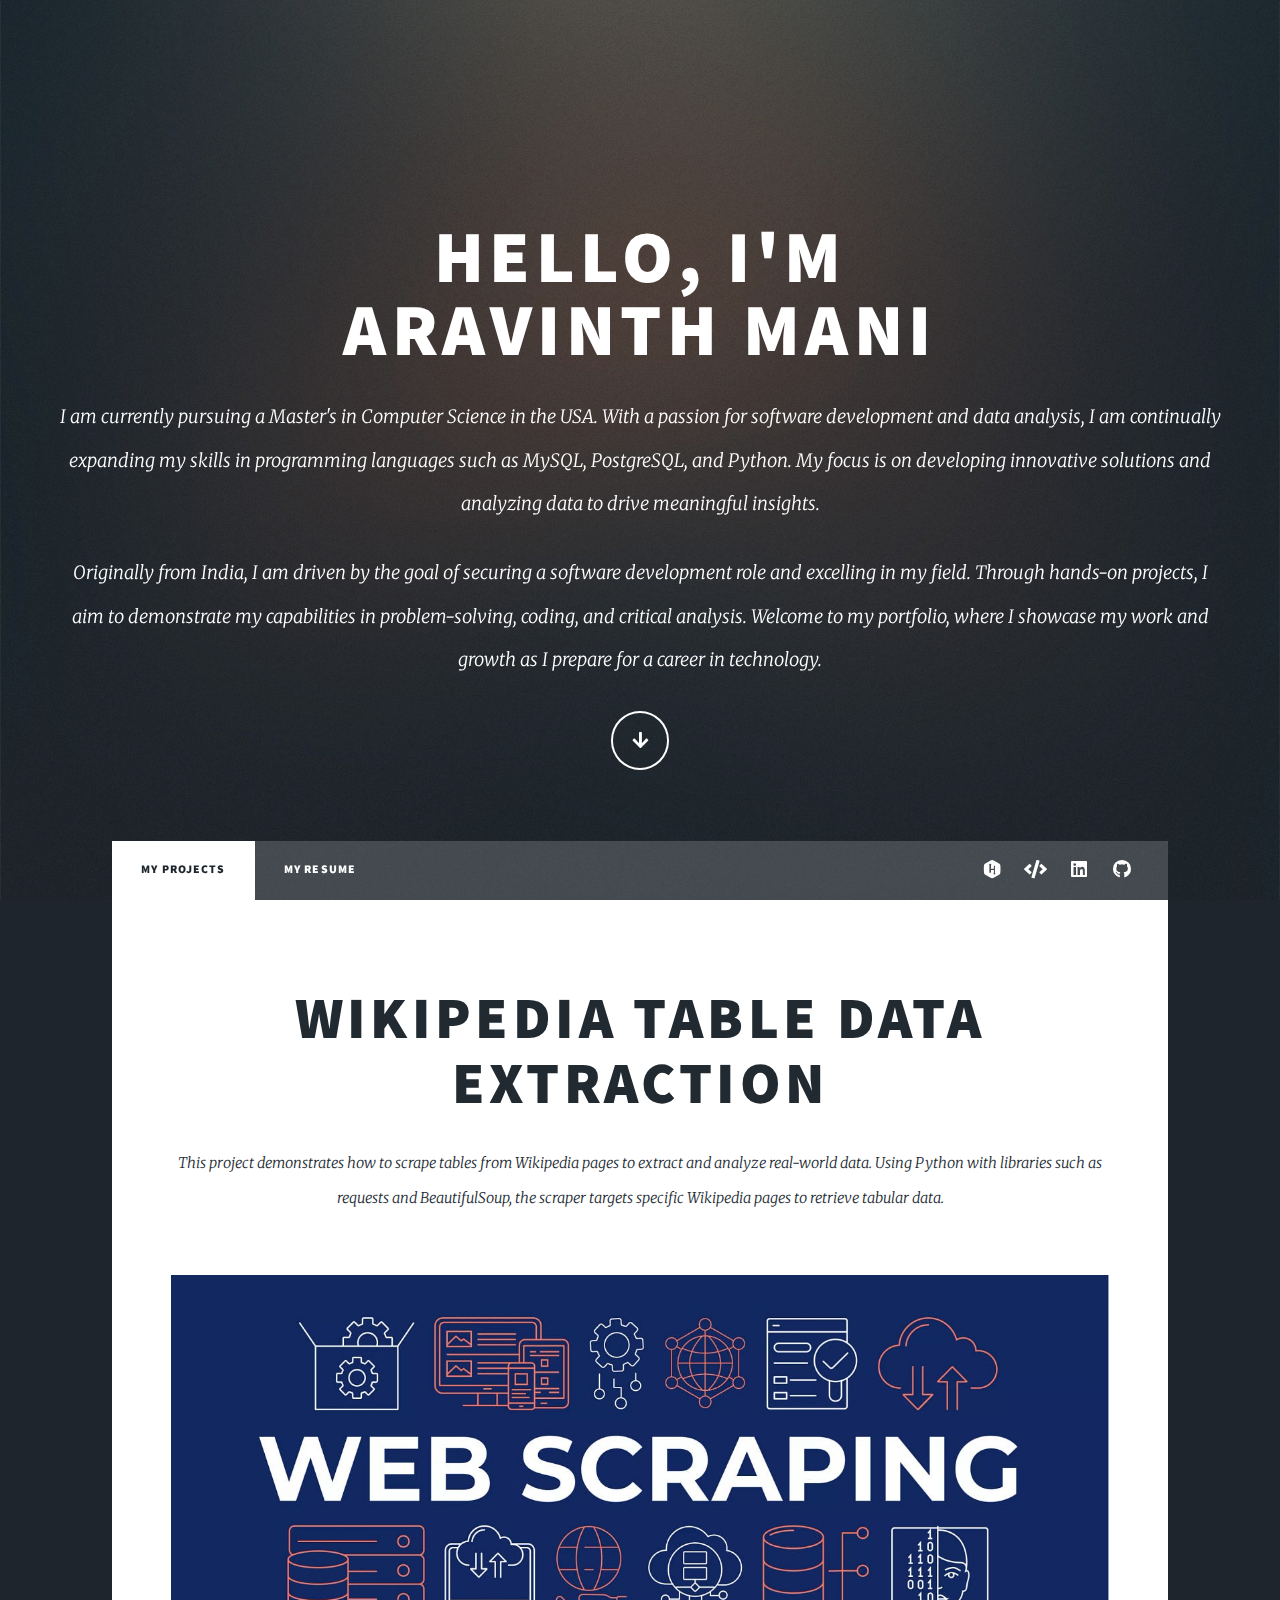
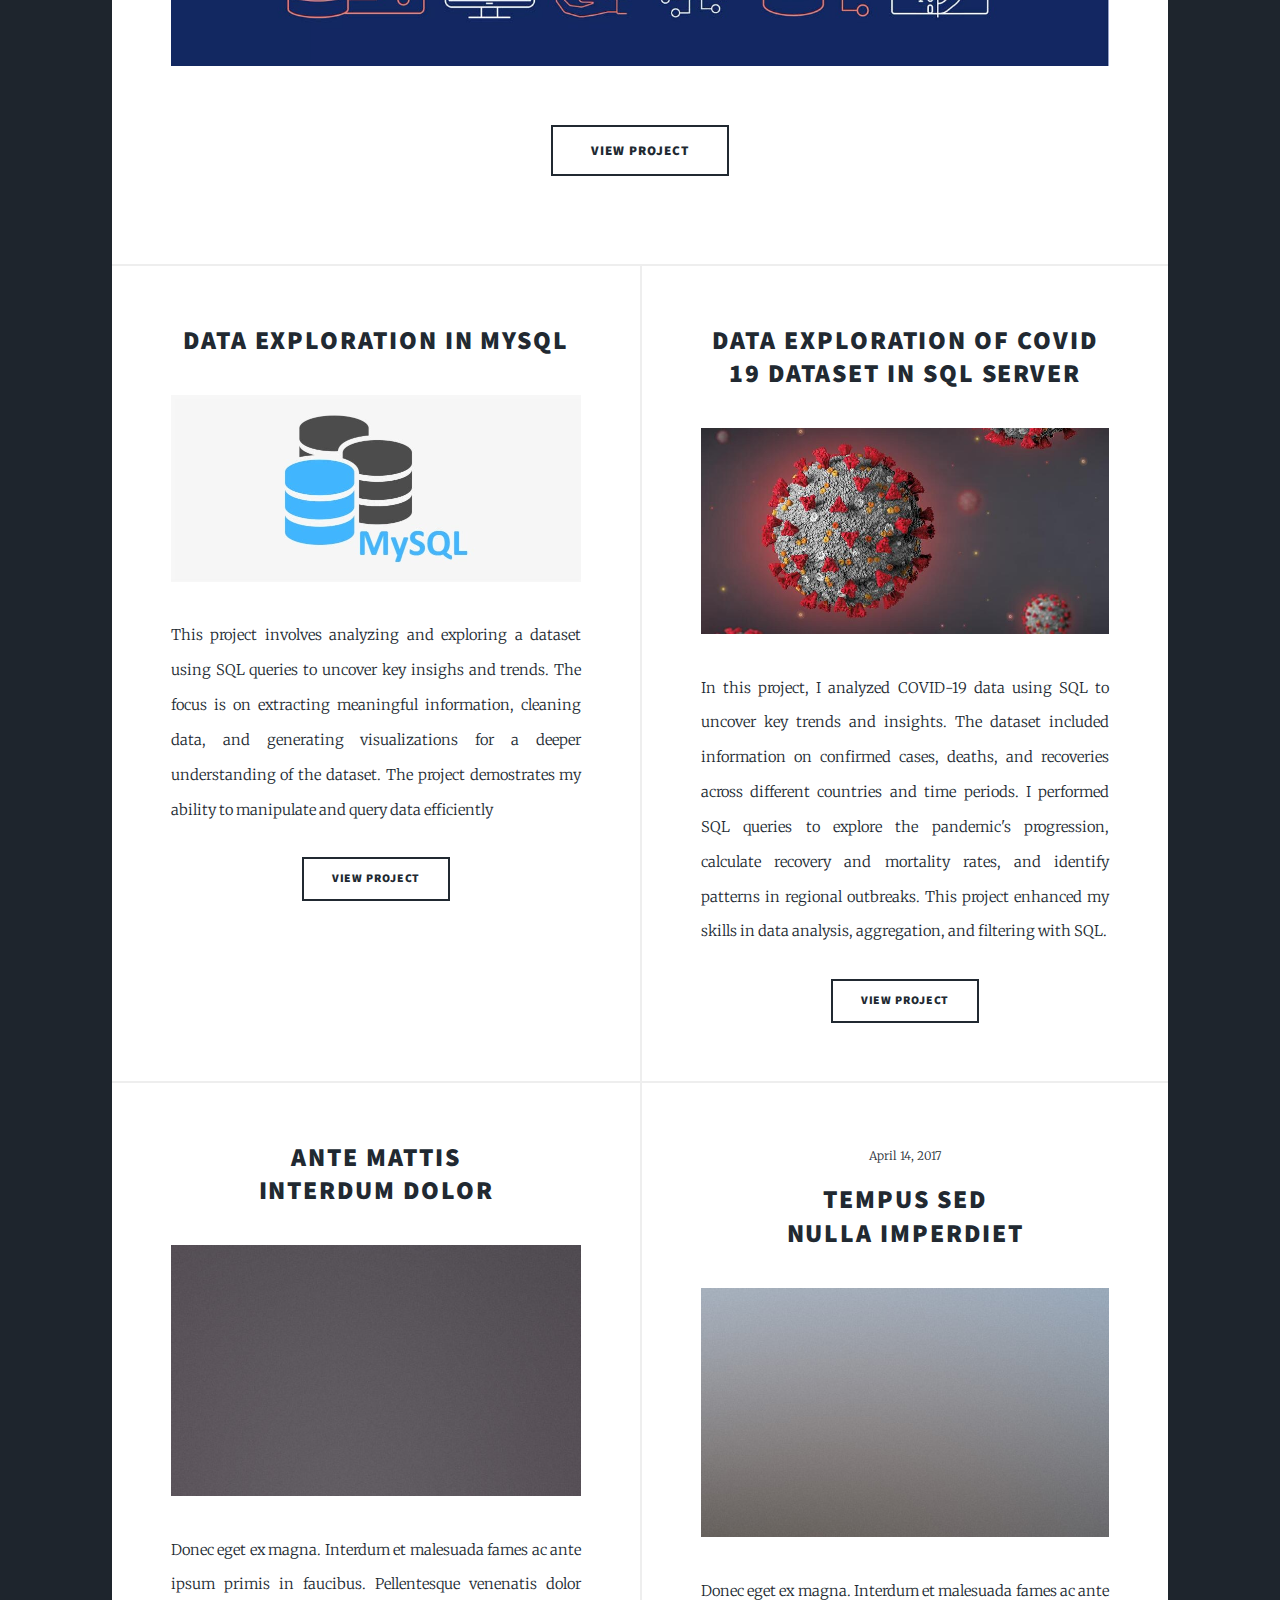
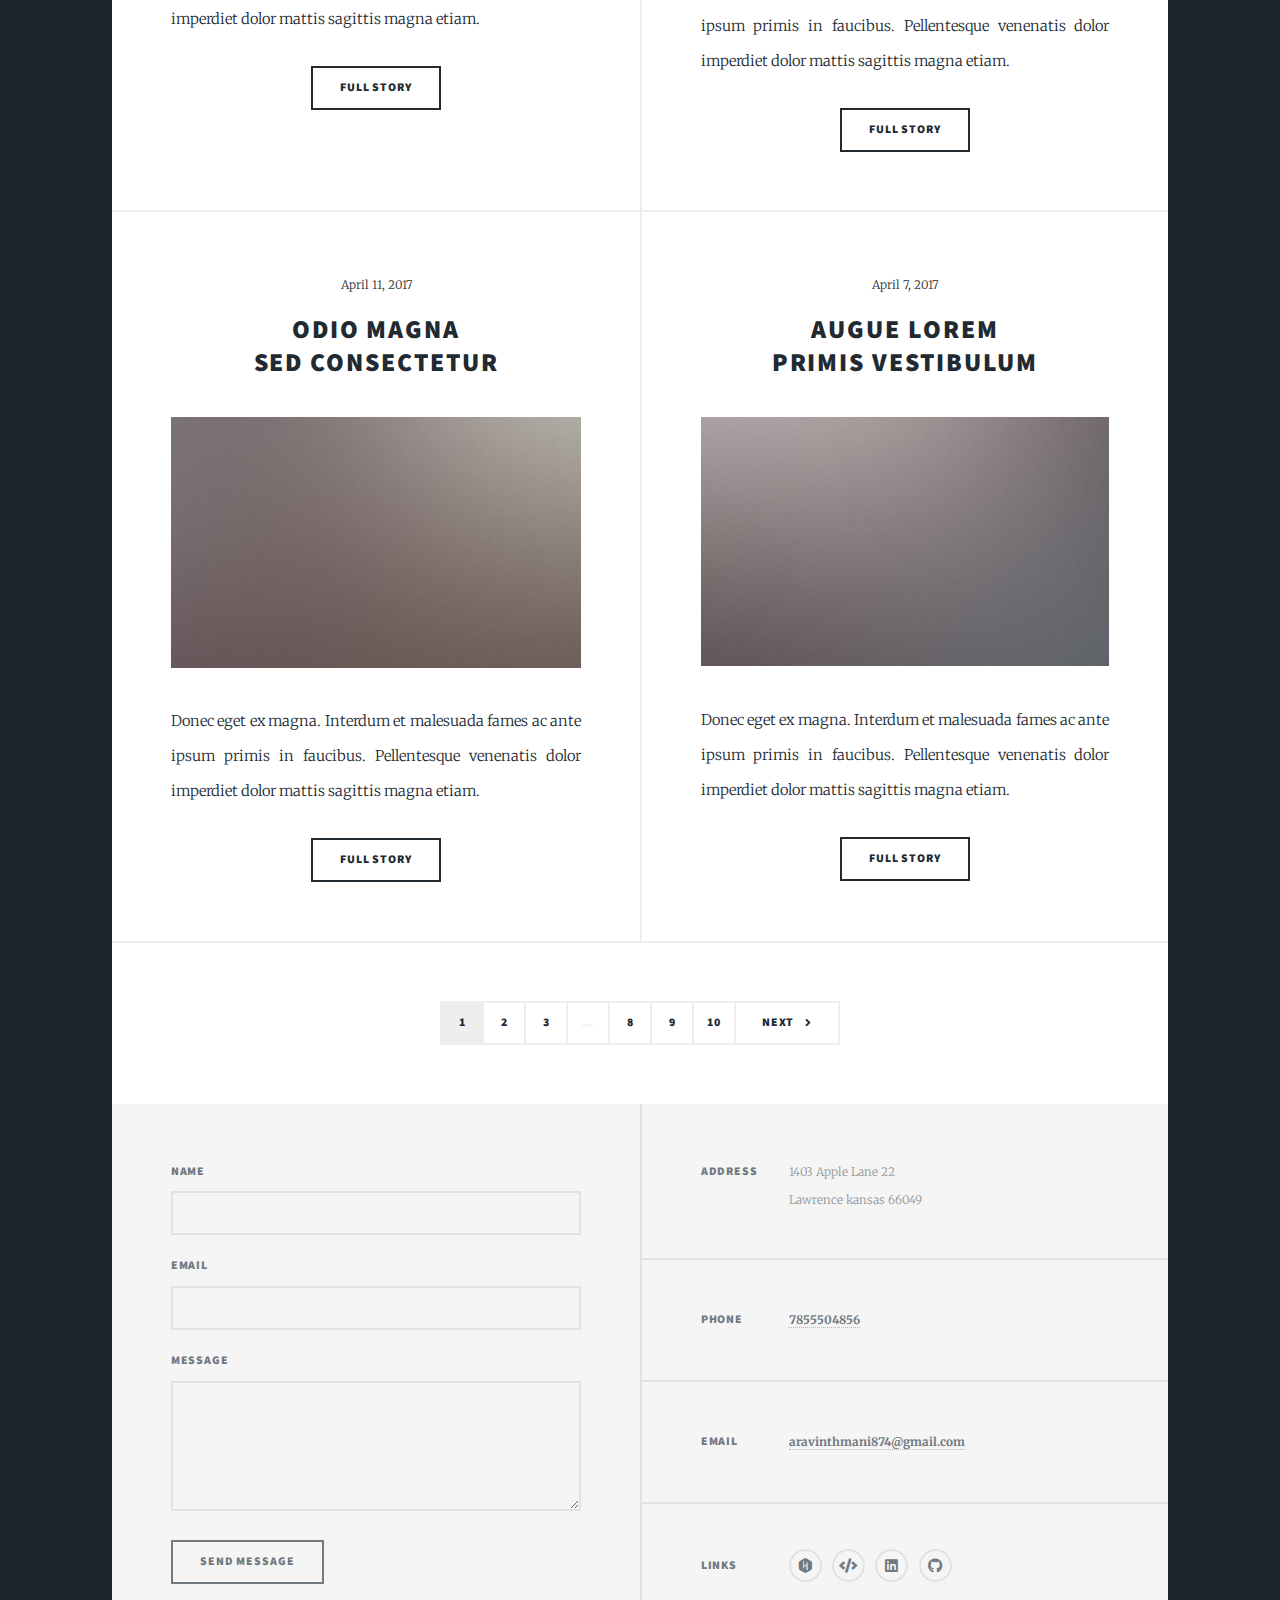
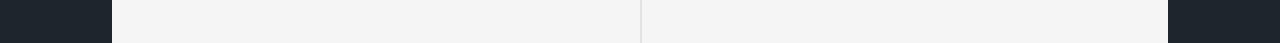
==== commit 3e728acf: "changed href links for leetcode and hackerrank websites" ====
--- a/index.html
+++ b/index.html
@@ -207,19 +207,14 @@
 							<section>
 								<h3>Links</h3>
 								<ul class="icons alt">
-									<li><a href="https://www.hackerrank.com/" class="icon brands fa-hackerrank"><span class="label">HackerRank</span></a></li>
-                            <li><a href="https://leetcode.com/" class="icon solid fa-code"><span class="label">LeetCode</span></a></li>
+									<li><a href="https://www.hackerrank.com/profile/Aravinthmani" class="icon brands fa-hackerrank"><span class="label">HackerRank</span></a></li>
+                            <li><a href="https://leetcode.com/u/Aravinth21/" class="icon solid fa-code"><span class="label">LeetCode</span></a></li>
 							<li><a href="https://www.linkedin.com/in/aravinth23/" class="icon brands fa-linkedin"><span class="label">Linkedln</span></a></li>
 							<li><a href="https://github.com/Aravinthmani" class="icon brands fa-github"><span class="label">GitHub</span></a></li>
 								</ul>
 							</section>
 						</section>
 					</footer>
-
-				<!-- Copyright -->
-					<div id="copyright">
-						<ul><li>&copy; Untitled</li><li>Design: <a href="https://html5up.net">HTML5 UP</a></li></ul>
-					</div>
 
 			</div>
 
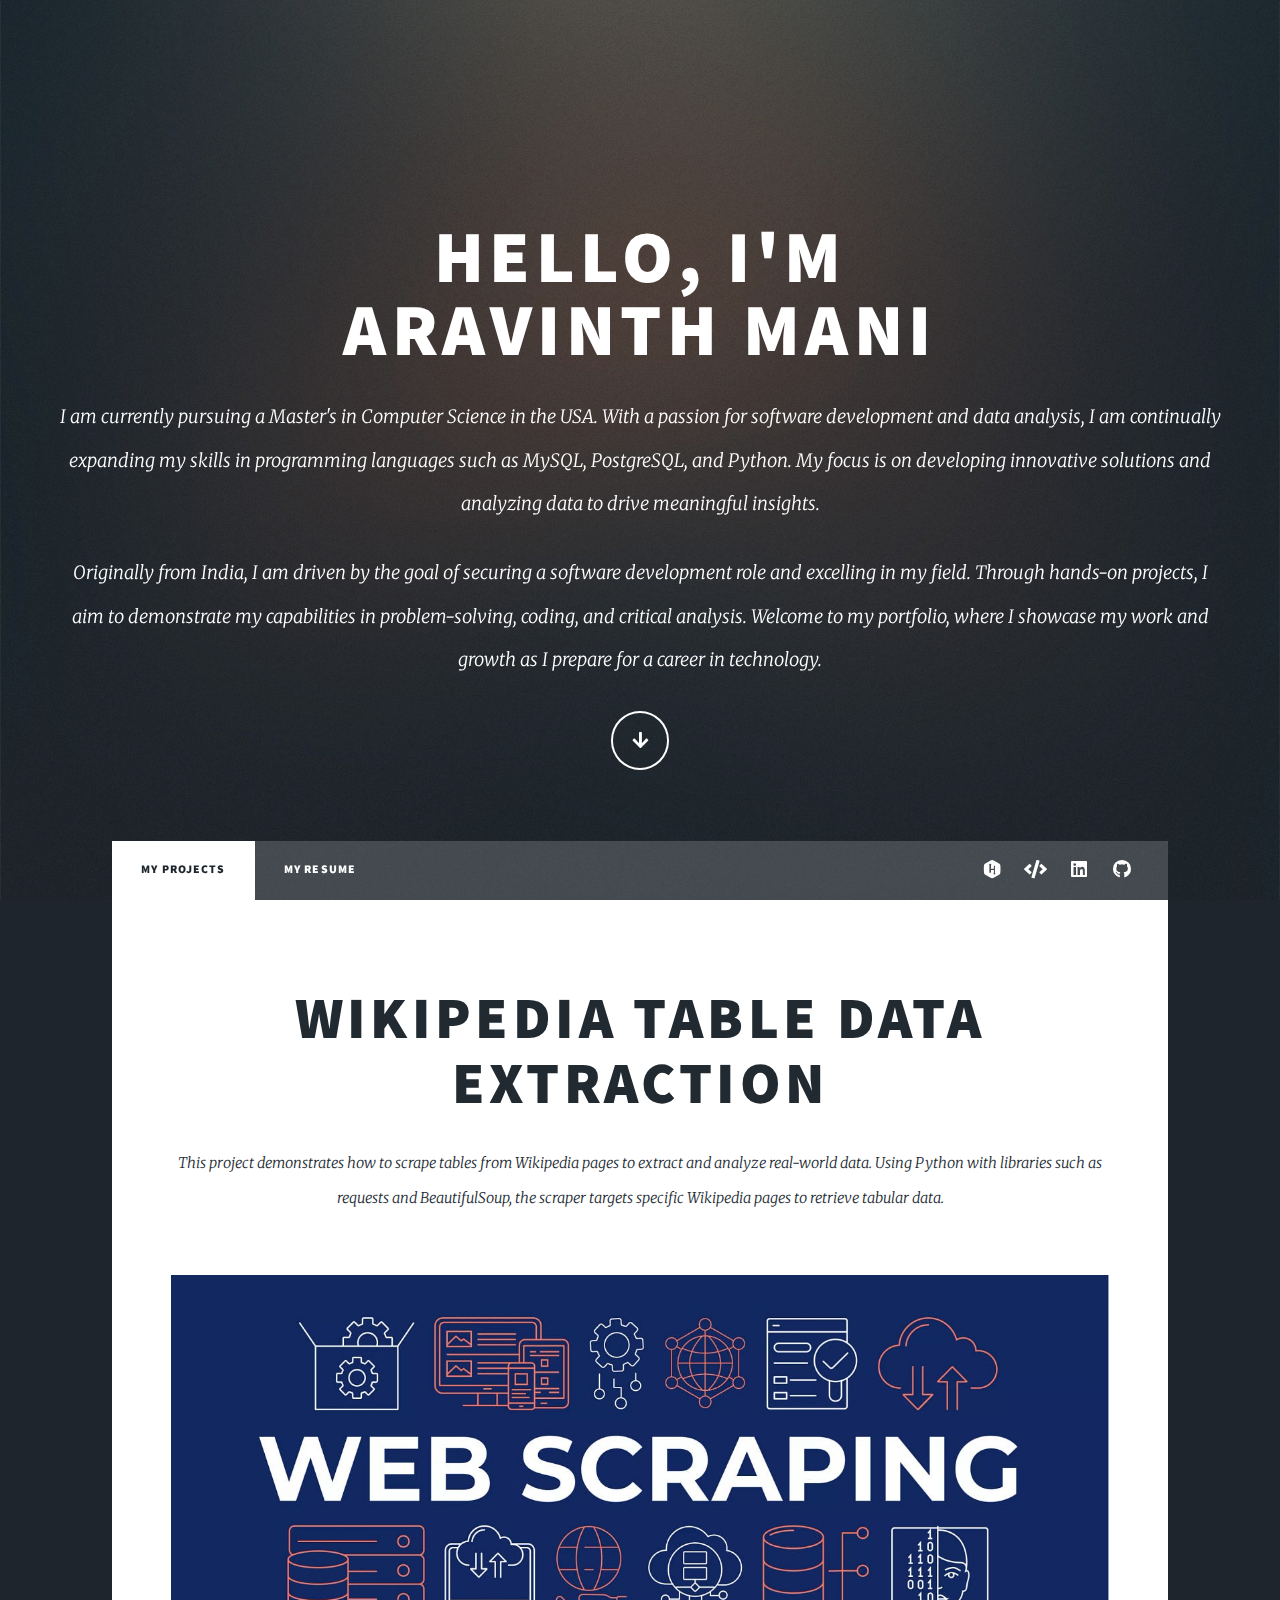
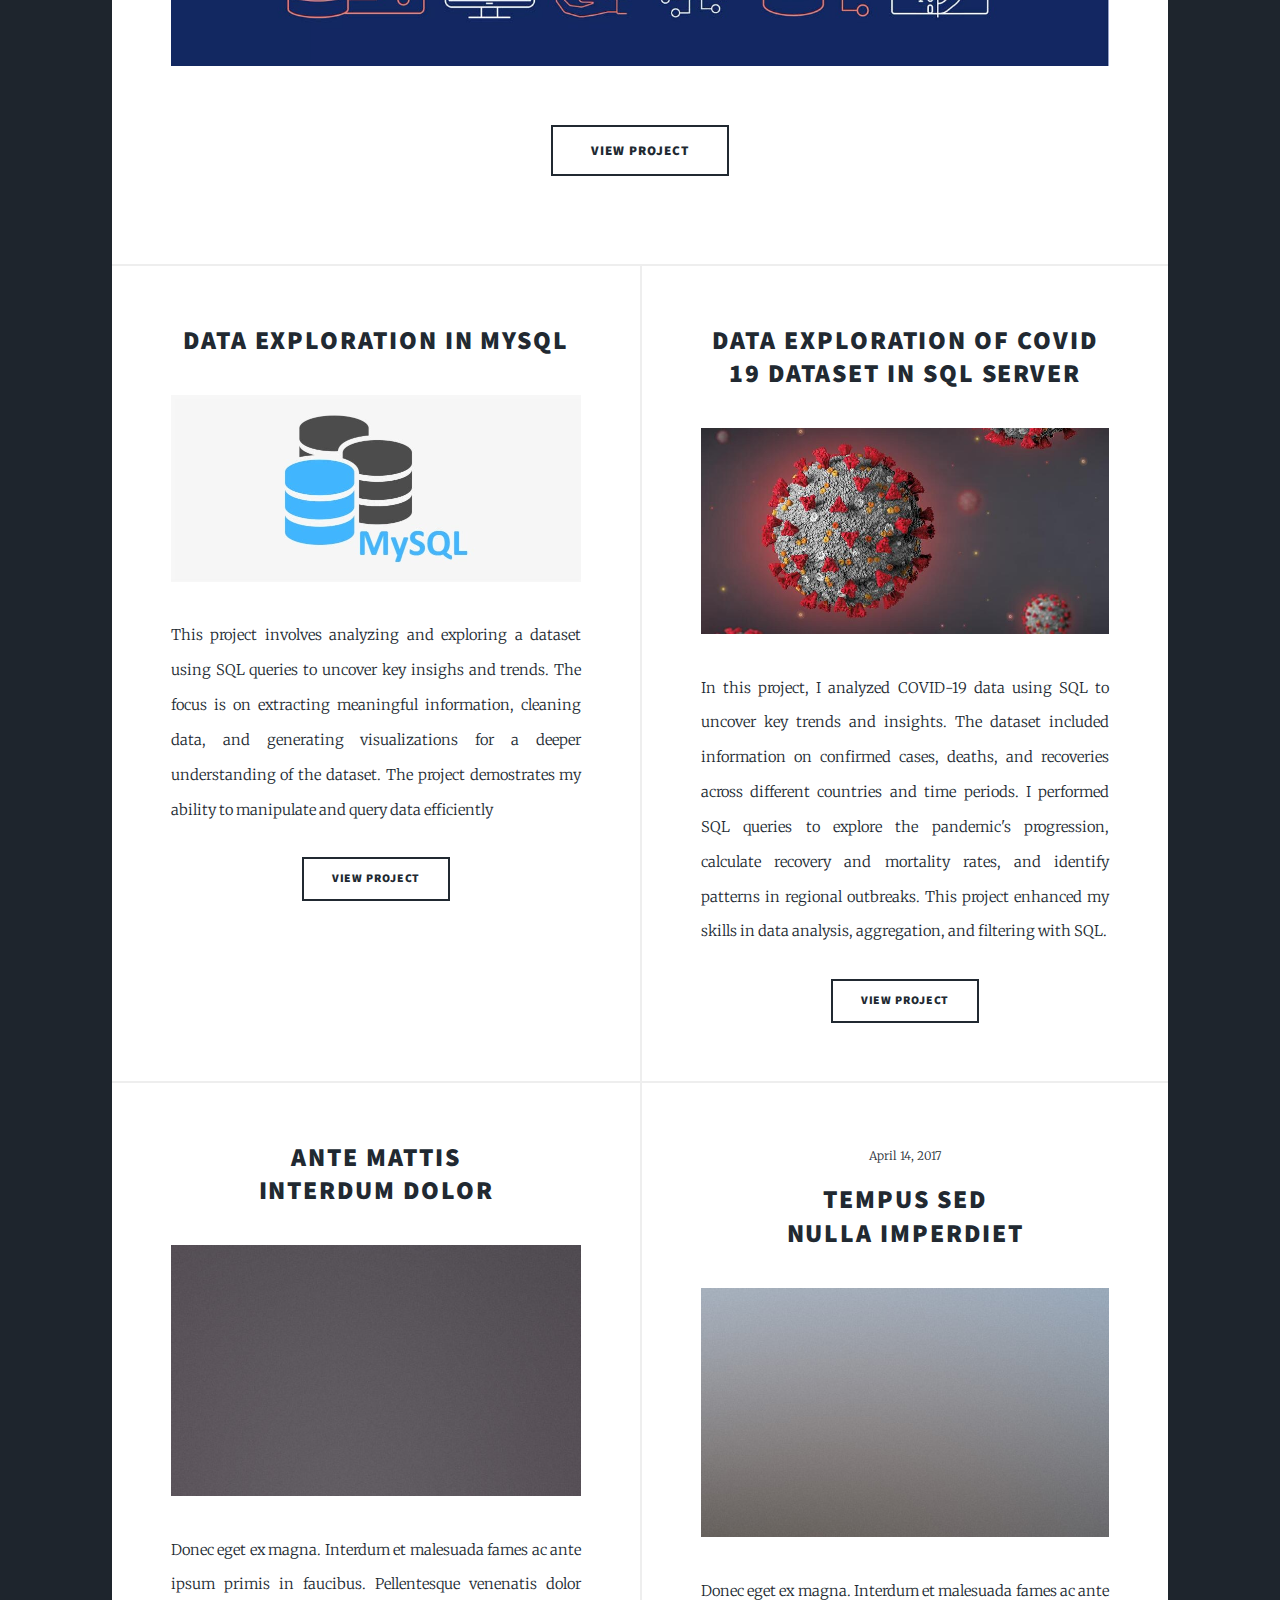
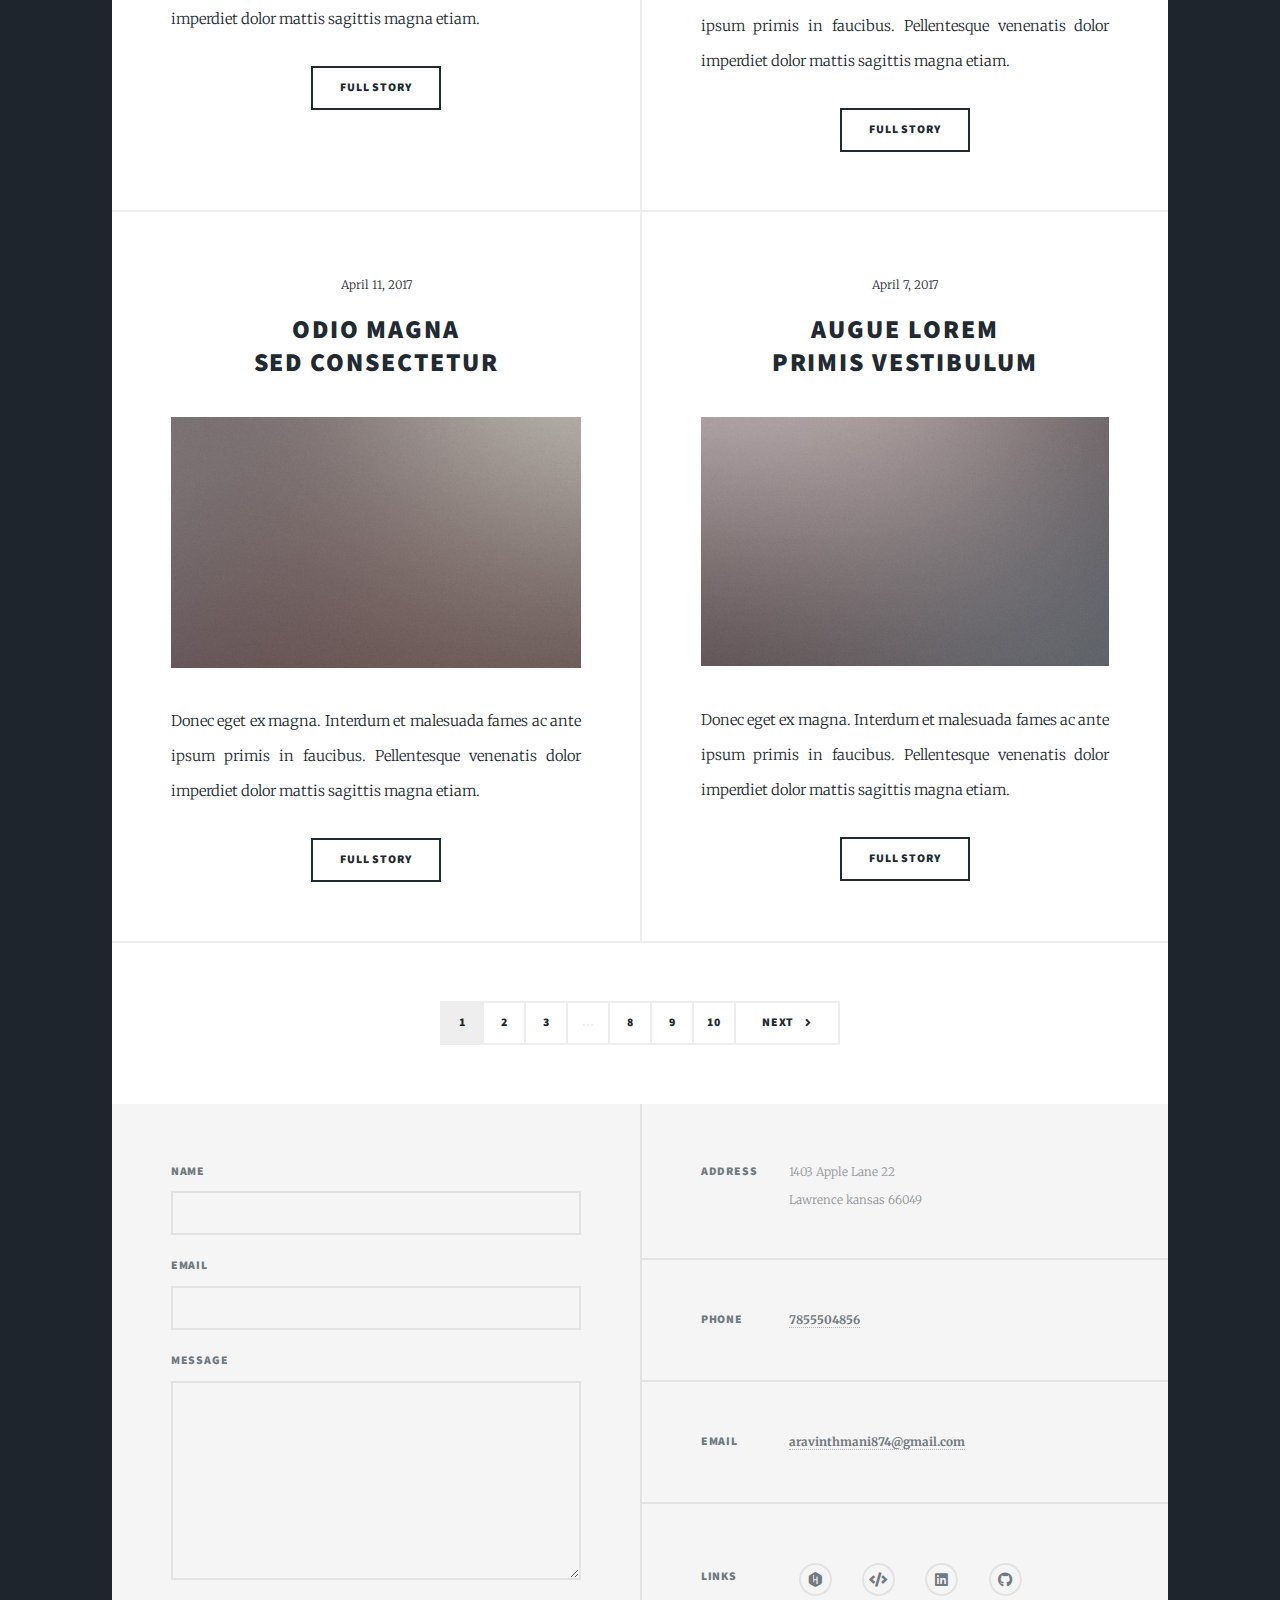
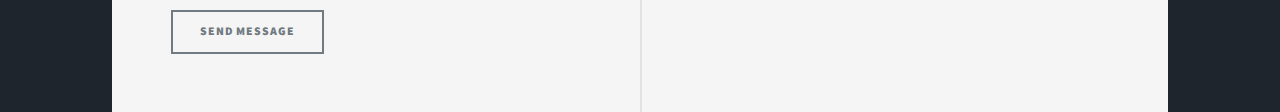
==== commit 93550054: "changed the little css hover design" ====
--- a/index.html
+++ b/index.html
@@ -174,15 +174,15 @@
 								<div class="fields">
 									<div class="field">
 										<label for="name">Name</label>
-										<input type="text" name="name" id="name" />
+										<input type="text" name="name" id="name" required />
 									</div>
 									<div class="field">
 										<label for="email">Email</label>
-										<input type="text" name="email" id="email" />
+										<input type="email" name="email" id="email" required />
 									</div>
 									<div class="field">
 										<label for="message">Message</label>
-										<textarea name="message" id="message" rows="3"></textarea>
+										<textarea name="message" id="message" rows="5" required></textarea>
 									</div>
 								</div>
 								<ul class="actions">
@@ -190,6 +190,7 @@
 								</ul>
 							</form>
 						</section>
+						
 						<section class="split contact">
 							<section class="alt">
 								<h3>Address</h3>
@@ -207,10 +208,33 @@
 							<section>
 								<h3>Links</h3>
 								<ul class="icons alt">
-									<li><a href="https://www.hackerrank.com/profile/Aravinthmani" class="icon brands fa-hackerrank"><span class="label">HackerRank</span></a></li>
-                            <li><a href="https://leetcode.com/u/Aravinth21/" class="icon solid fa-code"><span class="label">LeetCode</span></a></li>
-							<li><a href="https://www.linkedin.com/in/aravinth23/" class="icon brands fa-linkedin"><span class="label">Linkedln</span></a></li>
-							<li><a href="https://github.com/Aravinthmani" class="icon brands fa-github"><span class="label">GitHub</span></a></li>
+									<ul class="social-icons">
+										<li>
+											<a href="https://www.hackerrank.com/profile/Aravinthmani" class="icon brands fa-hackerrank">
+												<span class="label">HackerRank</span>
+												<span class="tooltip">HackerRank</span>
+											</a>
+										</li>
+										<li>
+											<a href="https://leetcode.com/u/Aravinth21/" class="icon solid fa-code">
+												<span class="label">LeetCode</span>
+												<span class="tooltip">LeetCode</span>
+											</a>
+										</li>
+										<li>
+											<a href="https://www.linkedin.com/in/aravinth23/" class="icon brands fa-linkedin">
+												<span class="label">LinkedIn</span>
+												<span class="tooltip">LinkedIn</span>
+											</a>
+										</li>
+										<li>
+											<a href="https://github.com/Aravinthmani" class="icon brands fa-github">
+												<span class="label">GitHub</span>
+												<span class="tooltip">GitHub</span>
+											</a>
+										</li>
+									</ul>
+									
 								</ul>
 							</section>
 						</section>
--- a/assets/css/main.css
+++ b/assets/css/main.css
@@ -4696,4 +4696,43 @@
 	p a:hover {
 		color: #0056b3; /* Darker color on hover */
 	}
-	+	
+	/* Basic styles for the social icons list */
+.social-icons {
+    list-style: none;
+    padding: 0;
+    margin: 0;
+}
+
+.social-icons li {
+    position: relative;
+    display: inline-block;
+    margin: 0 10px;
+}
+
+.social-icons .icon {
+    text-decoration: none;
+    color: inherit;
+    font-size: 24px;
+}
+
+.social-icons .tooltip {
+    visibility: hidden;
+    opacity: 0;
+    position: absolute;
+    bottom: 125%; /* Adjust as needed */
+    left: 50%;
+    transform: translateX(-50%);
+    background-color: #333;
+    color: #fff;
+    padding: 5px;
+    border-radius: 3px;
+    white-space: nowrap;
+    transition: opacity 0.3s;
+    font-size: 14px;
+}
+
+.social-icons li:hover .tooltip {
+    visibility: visible;
+    opacity: 1;
+}
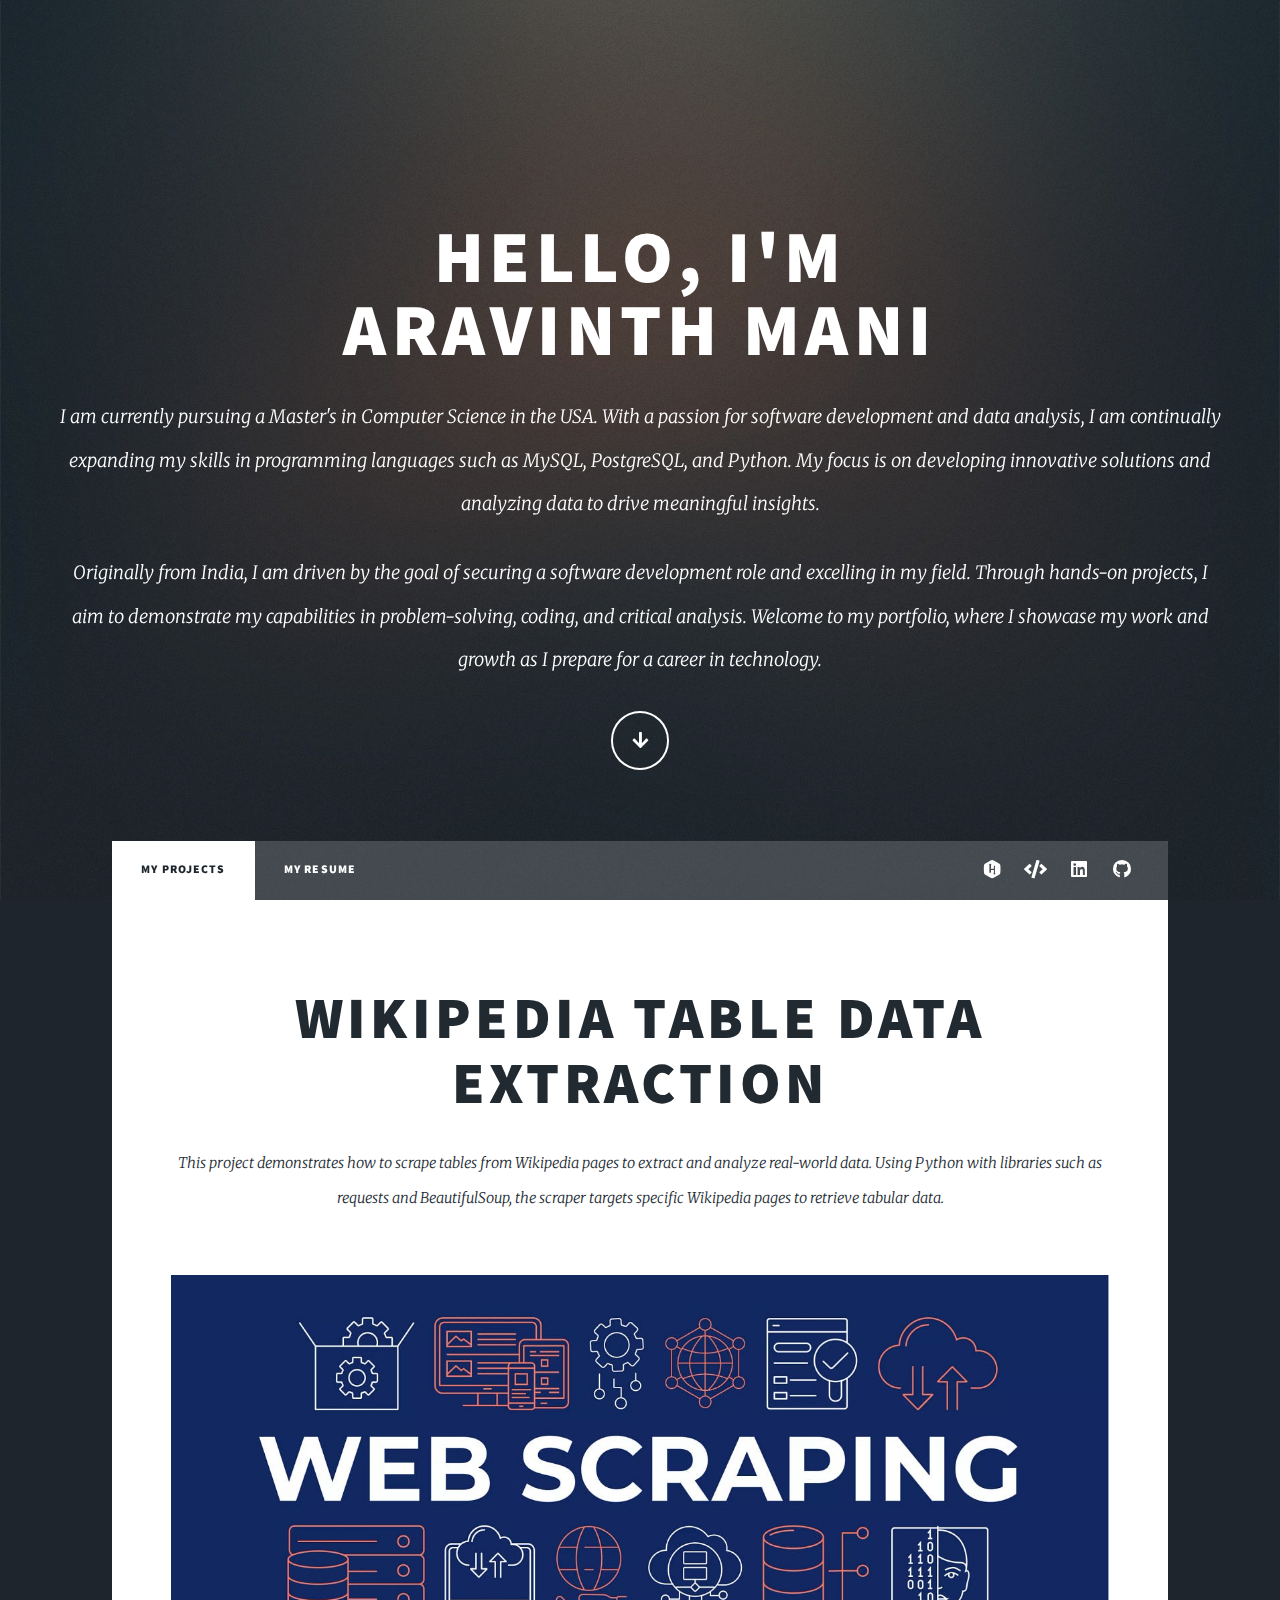
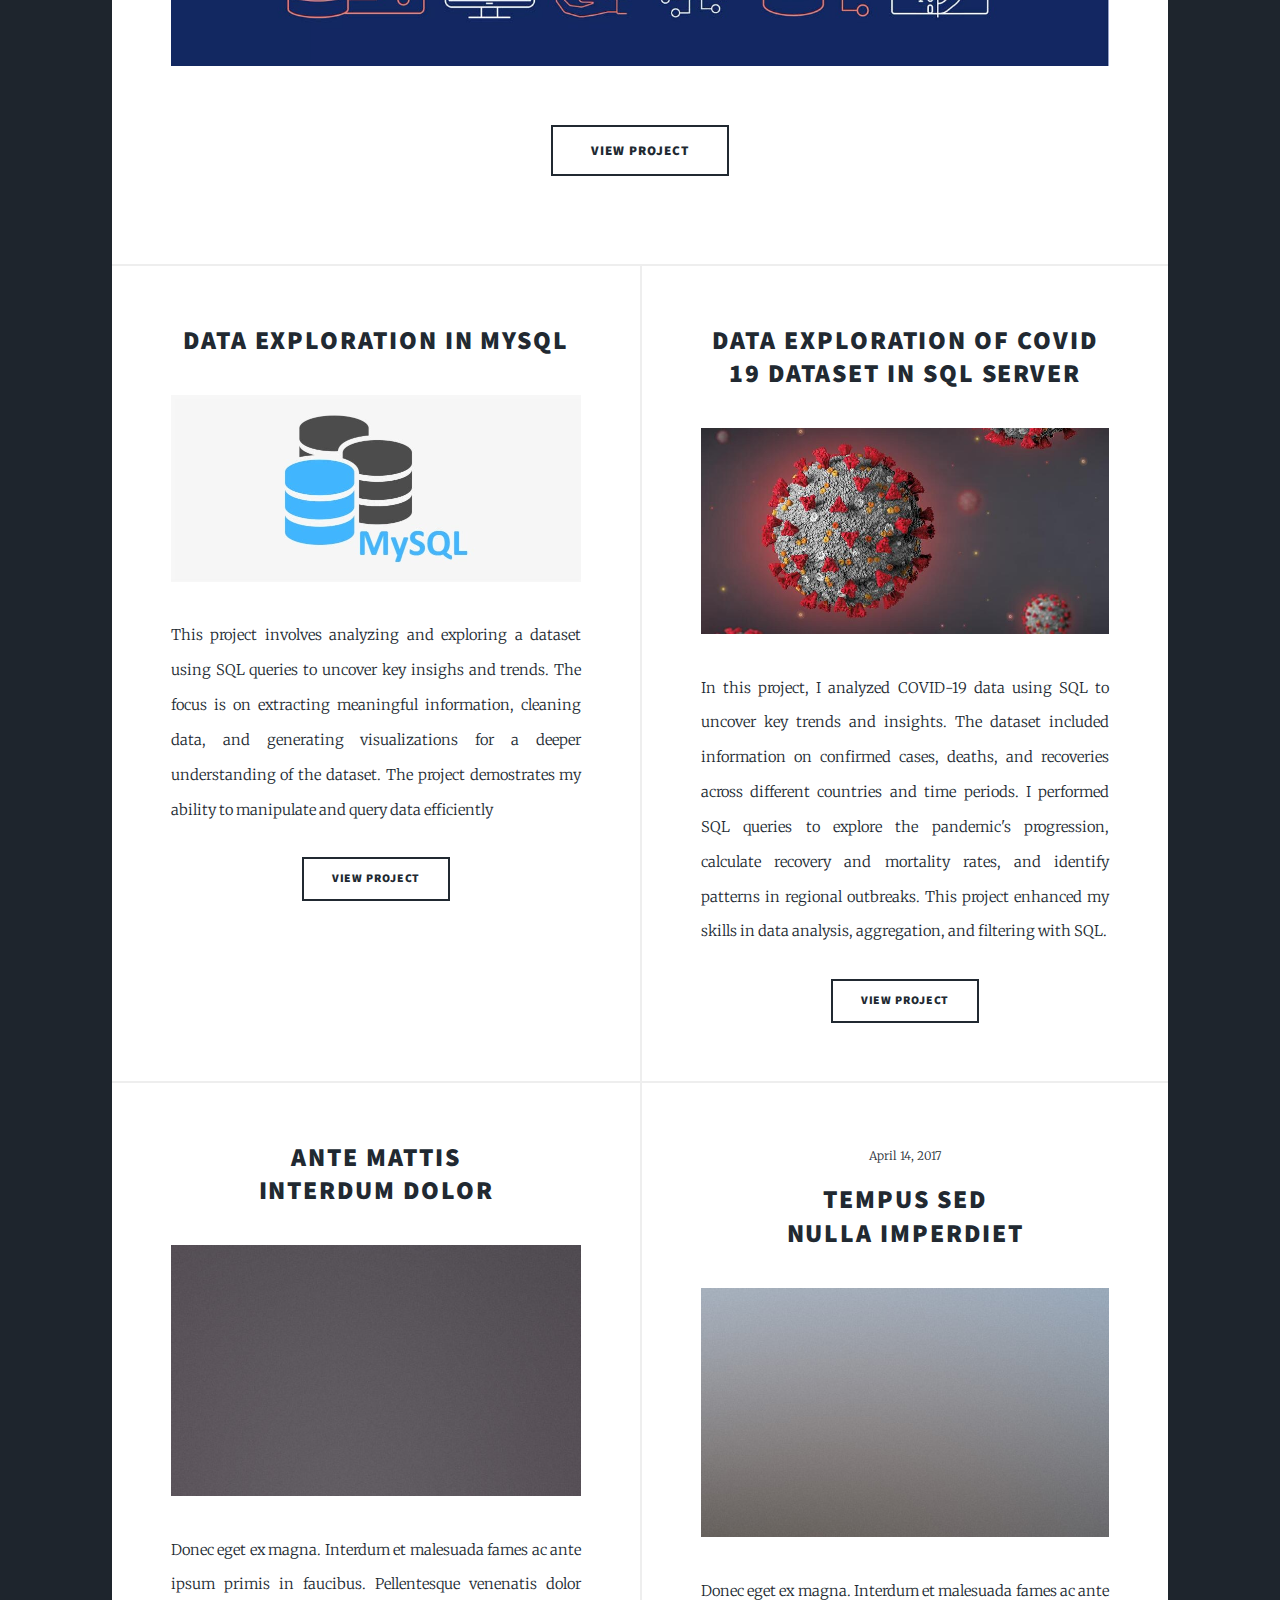
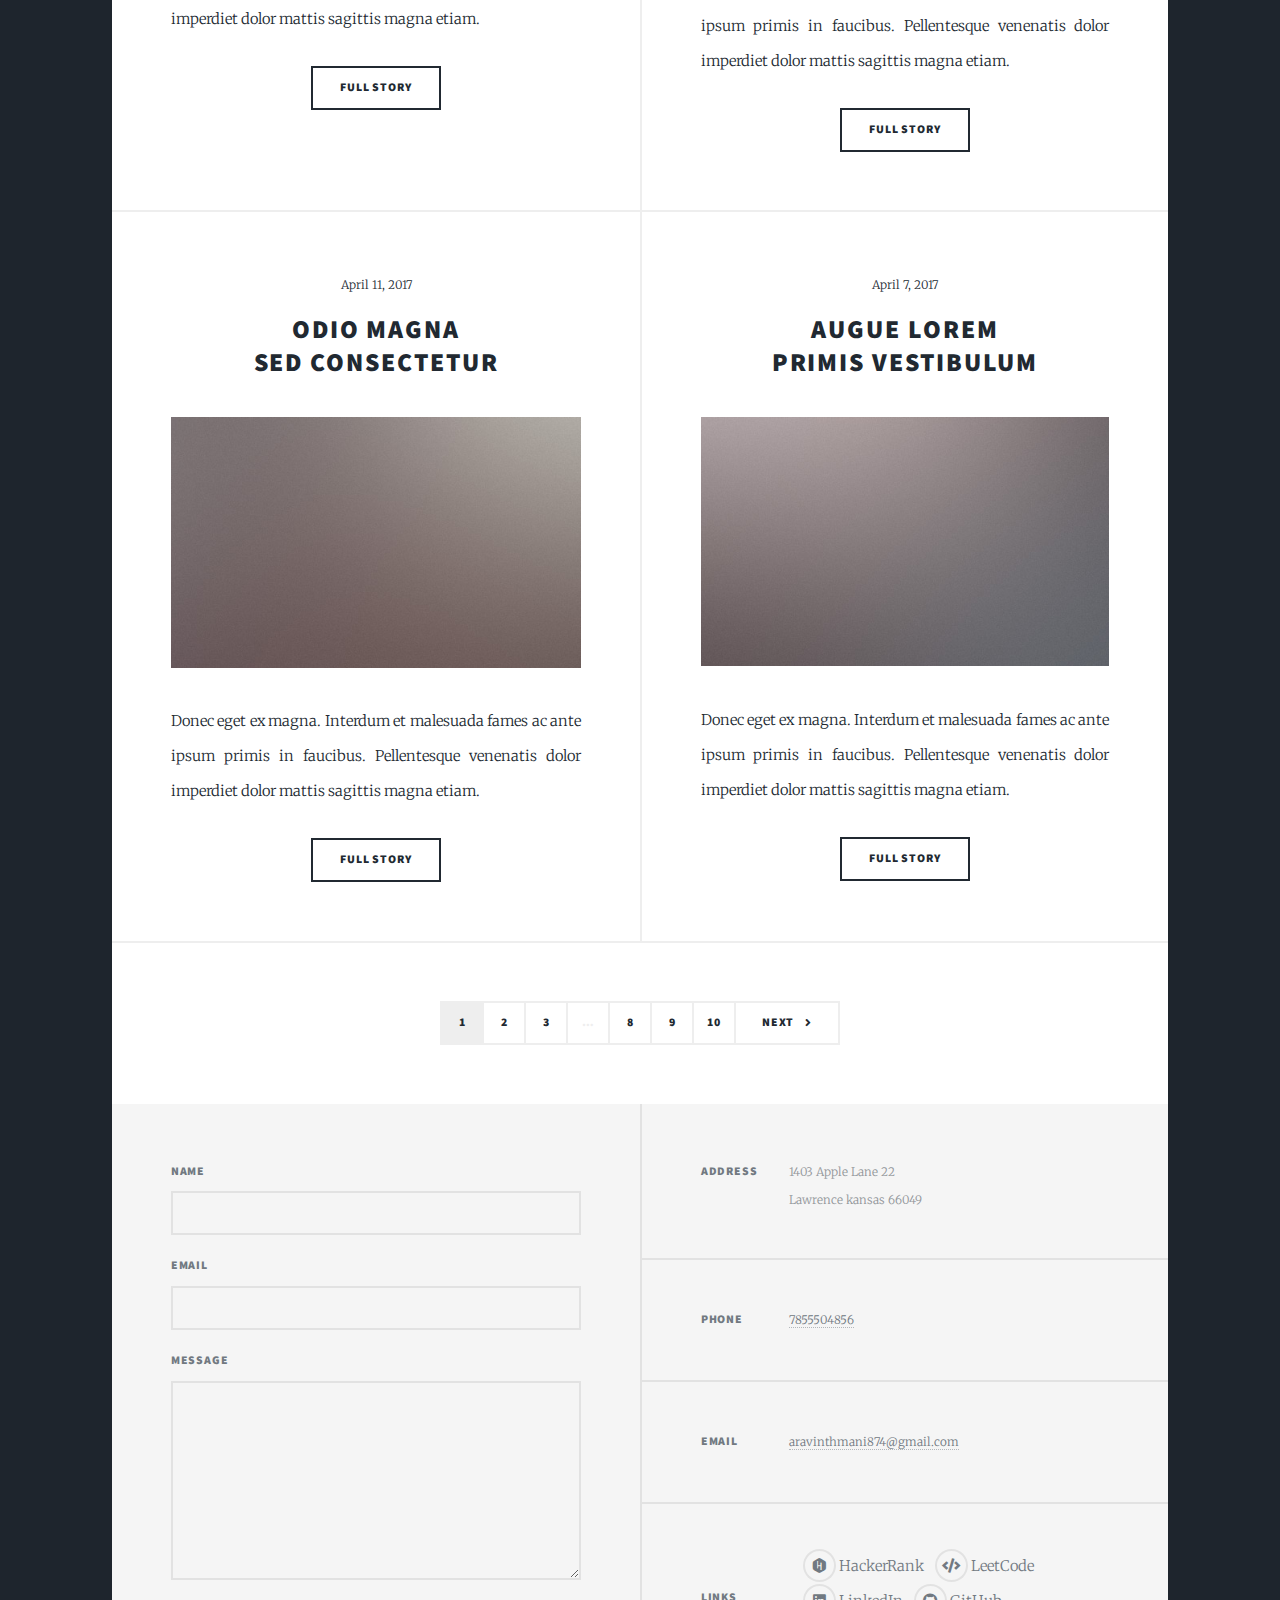
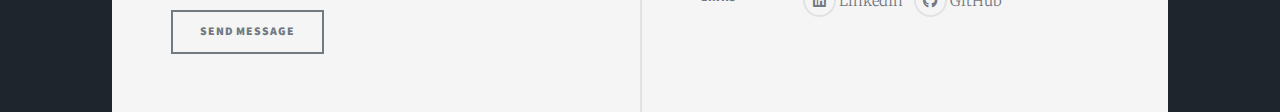
==== commit f8458beb: "title edit" ====
--- a/index.html
+++ b/index.html
@@ -2,7 +2,7 @@
 
 <html>
 	<head>
-		<title>AravinthPortfolio.com</title>
+		<title>AravinthPortfolio</title>
 		<meta charset="utf-8" />
 		<meta name="viewport" content="width=device-width, initial-scale=1, user-scalable=no" />
 		<link rel="stylesheet" href="assets/css/main.css" />
--- a/assets/css/main.css
+++ b/assets/css/main.css
@@ -4684,55 +4684,5 @@
 			transform: translateX(0);
 			box-shadow: 0 0 1.5rem 0 rgba(0, 0, 0, 0.2);
 			visibility: visible;
-		}
-	}
-	p a {
-		color: #007bff; /* Link color */
-		text-decoration: none; /* Remove underline */
-		font-weight: bold; /* Make text bold */
-		transition: color 0.3s ease; /* Smooth color transition */
-	}
-	
-	p a:hover {
-		color: #0056b3; /* Darker color on hover */
-	}
-	
-	/* Basic styles for the social icons list */
-.social-icons {
-    list-style: none;
-    padding: 0;
-    margin: 0;
-}
-
-.social-icons li {
-    position: relative;
-    display: inline-block;
-    margin: 0 10px;
-}
-
-.social-icons .icon {
-    text-decoration: none;
-    color: inherit;
-    font-size: 24px;
-}
-
-.social-icons .tooltip {
-    visibility: hidden;
-    opacity: 0;
-    position: absolute;
-    bottom: 125%; /* Adjust as needed */
-    left: 50%;
-    transform: translateX(-50%);
-    background-color: #333;
-    color: #fff;
-    padding: 5px;
-    border-radius: 3px;
-    white-space: nowrap;
-    transition: opacity 0.3s;
-    font-size: 14px;
-}
-
-.social-icons li:hover .tooltip {
-    visibility: visible;
-    opacity: 1;
-}
+		}}
+		
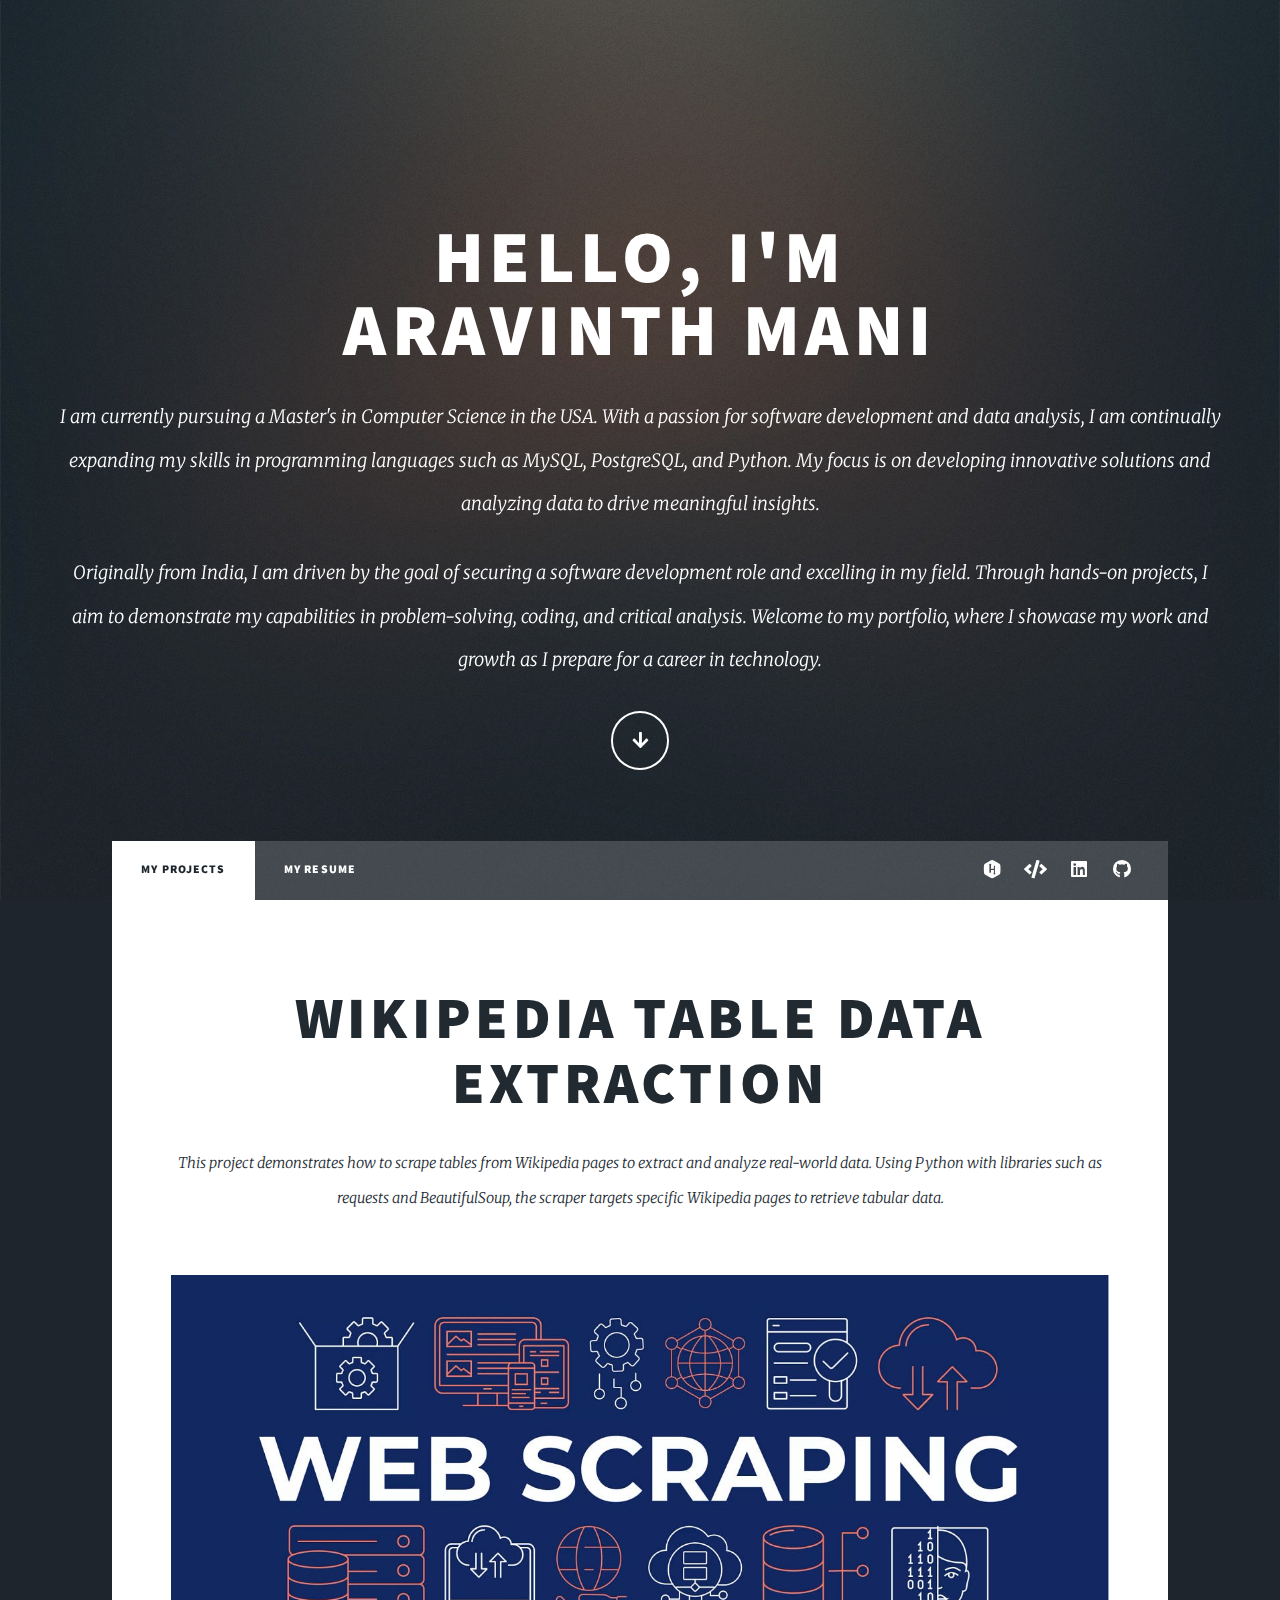
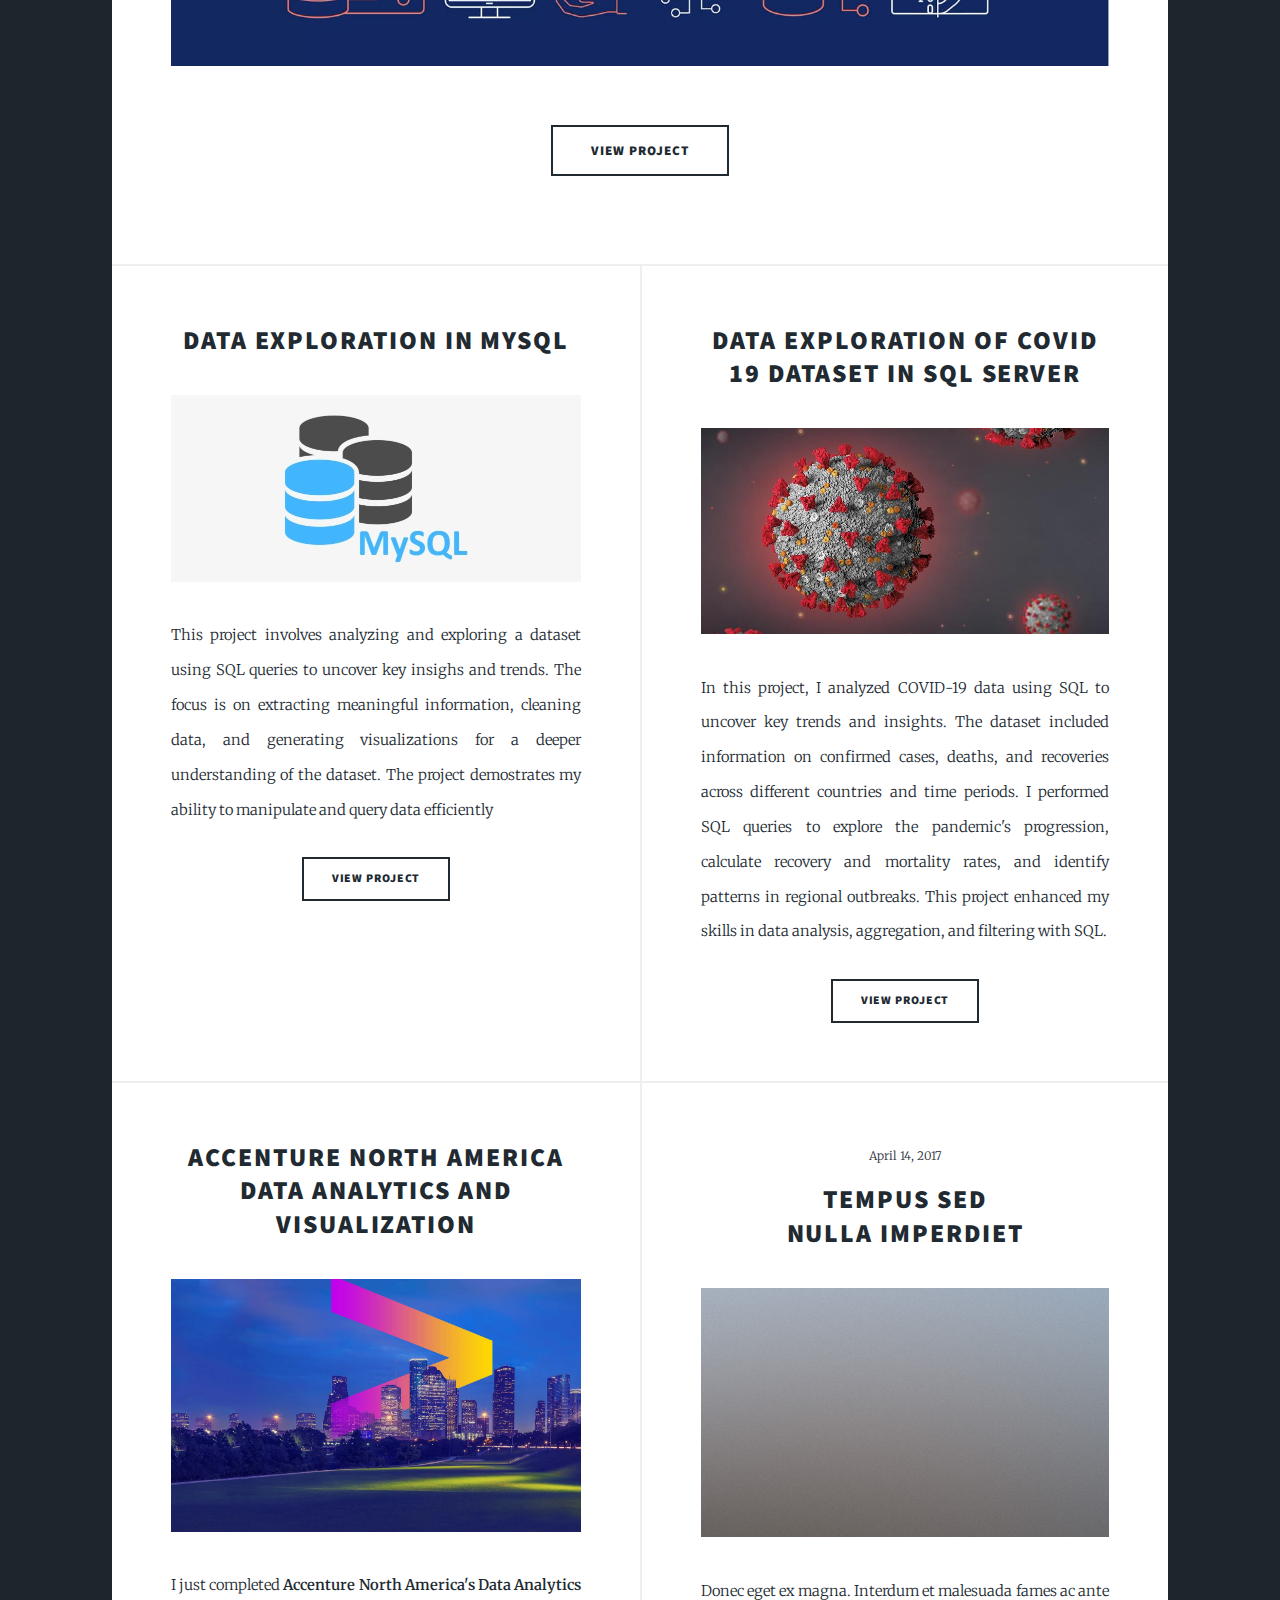
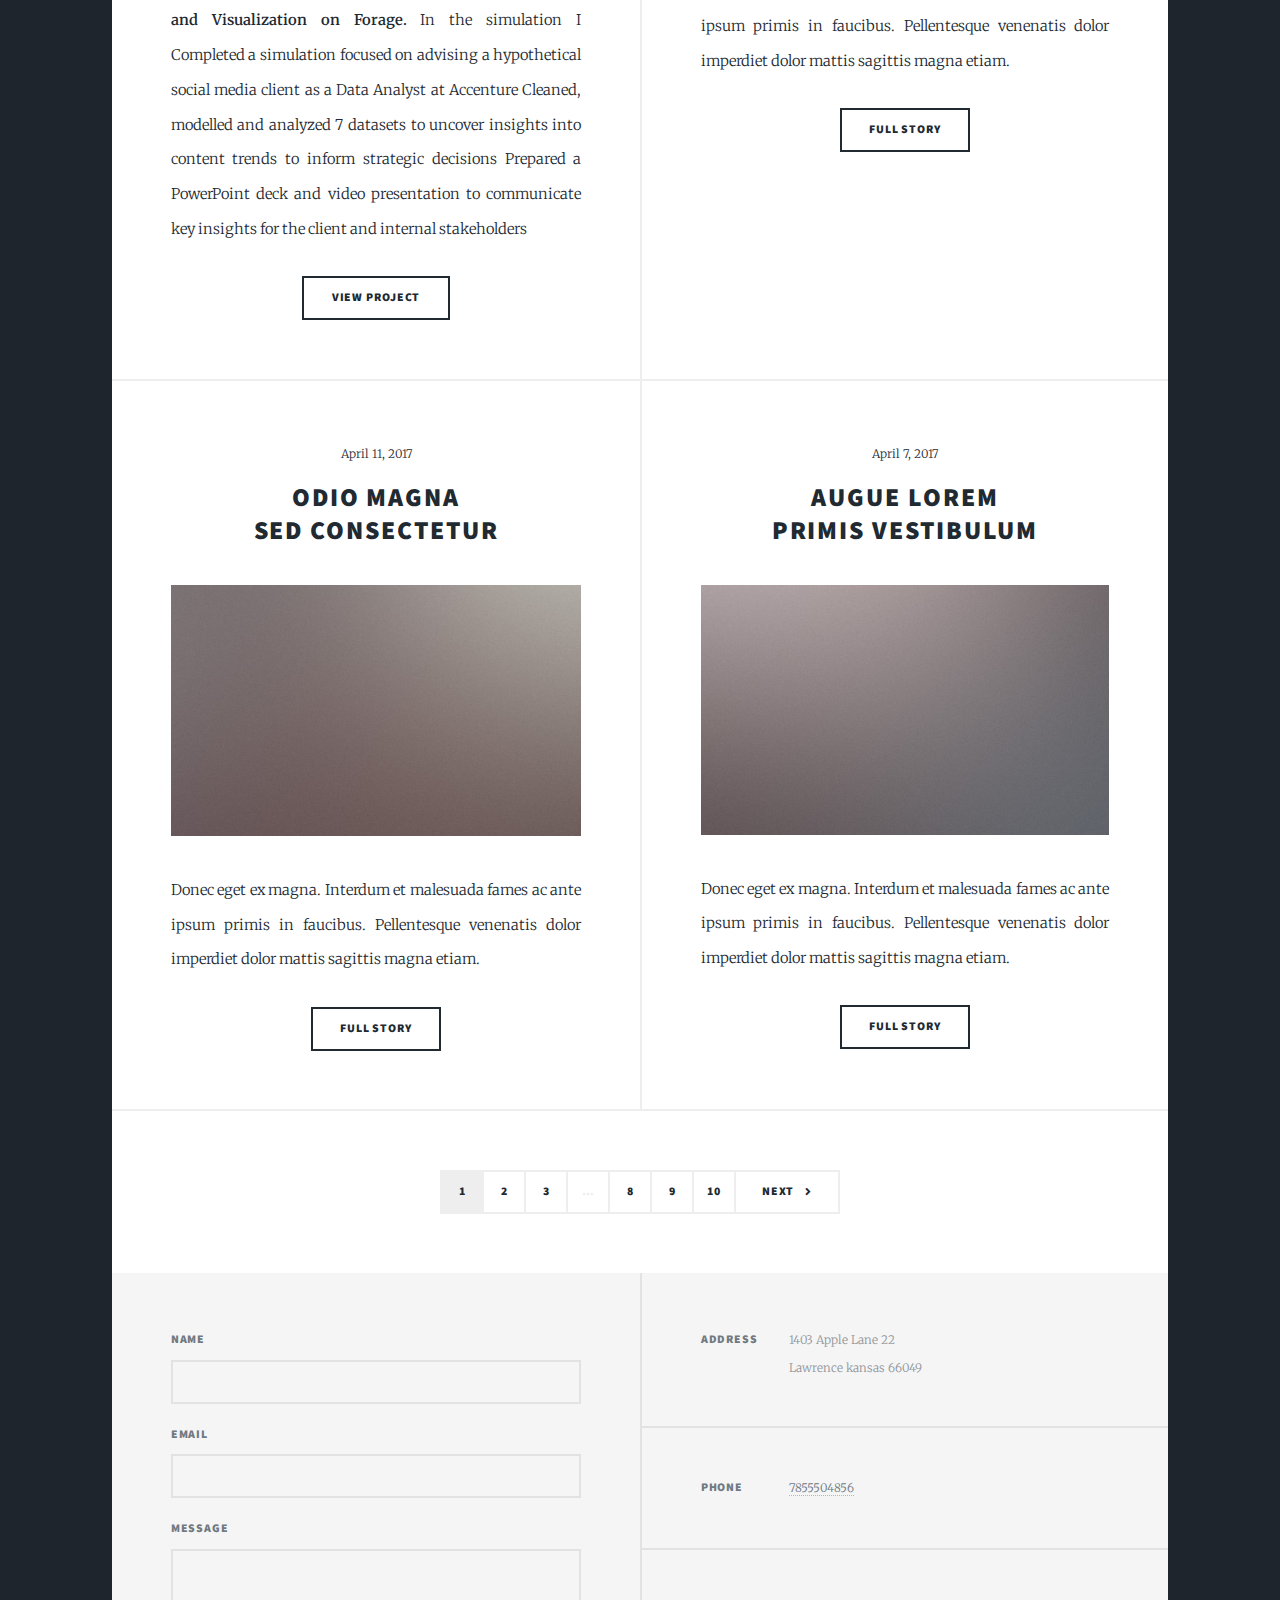
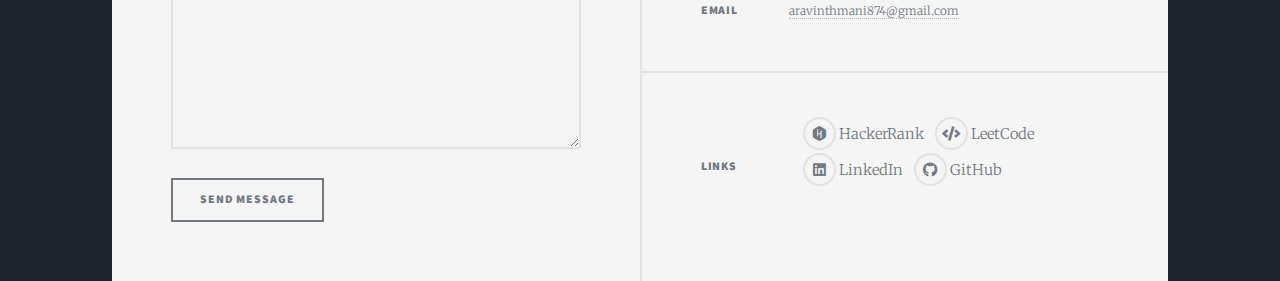
==== commit 98b675a6: "add new project in the project section" ====
--- a/index.html
+++ b/index.html
@@ -82,7 +82,7 @@
 									and generating visualizations for a deeper understanding of the dataset. The project demostrates my ability to manipulate
 								and query data efficiently</p>
 									<ul class="actions special">
-										<li><a href="#" class="button">View Project</a></li>
+										<li><a href="https://github.com/Aravinthmani/Web-scraping-wiki" class="button">View Project</a></li>
 									</ul>
 								</article>
 								<article>
@@ -103,13 +103,16 @@
 								<article>
 									<header>
 										
-										<h2><a href="#">Ante mattis<br />
-										interdum dolor</a></h2>
-									</header>
-									<a href="#" class="image fit"><img src="images/pic04.jpg" alt="" /></a>
-									<p>Donec eget ex magna. Interdum et malesuada fames ac ante ipsum primis in faucibus. Pellentesque venenatis dolor imperdiet dolor mattis sagittis magna etiam.</p>
-									<ul class="actions special">
-										<li><a href="#" class="button">Full Story</a></li>
+										<h2><a href="#">Accenture North America Data Analytics and Visualization<br />
+										</a></h2>
+									</header>
+									<a href="#" class="image fit"><img src="images/accenture.webp" alt="" /></a>
+									<p>I just completed <b>Accenture North America's Data Analytics and Visualization on Forage.</b> In the simulation I
+										Completed a simulation focused on advising a hypothetical social media client as a Data Analyst at Accenture
+										Cleaned, modelled and analyzed 7 datasets to uncover insights into content trends to inform strategic decisions
+										Prepared a PowerPoint deck and video presentation to communicate key insights for the client and internal stakeholders</p>
+									<ul class="actions special">
+										<li><a href="https://github.com/Aravinthmani/Accenture-Data-Analyst-and-Visualization" class="button">View Project</a></li>
 									</ul>
 								</article>
 								<article>
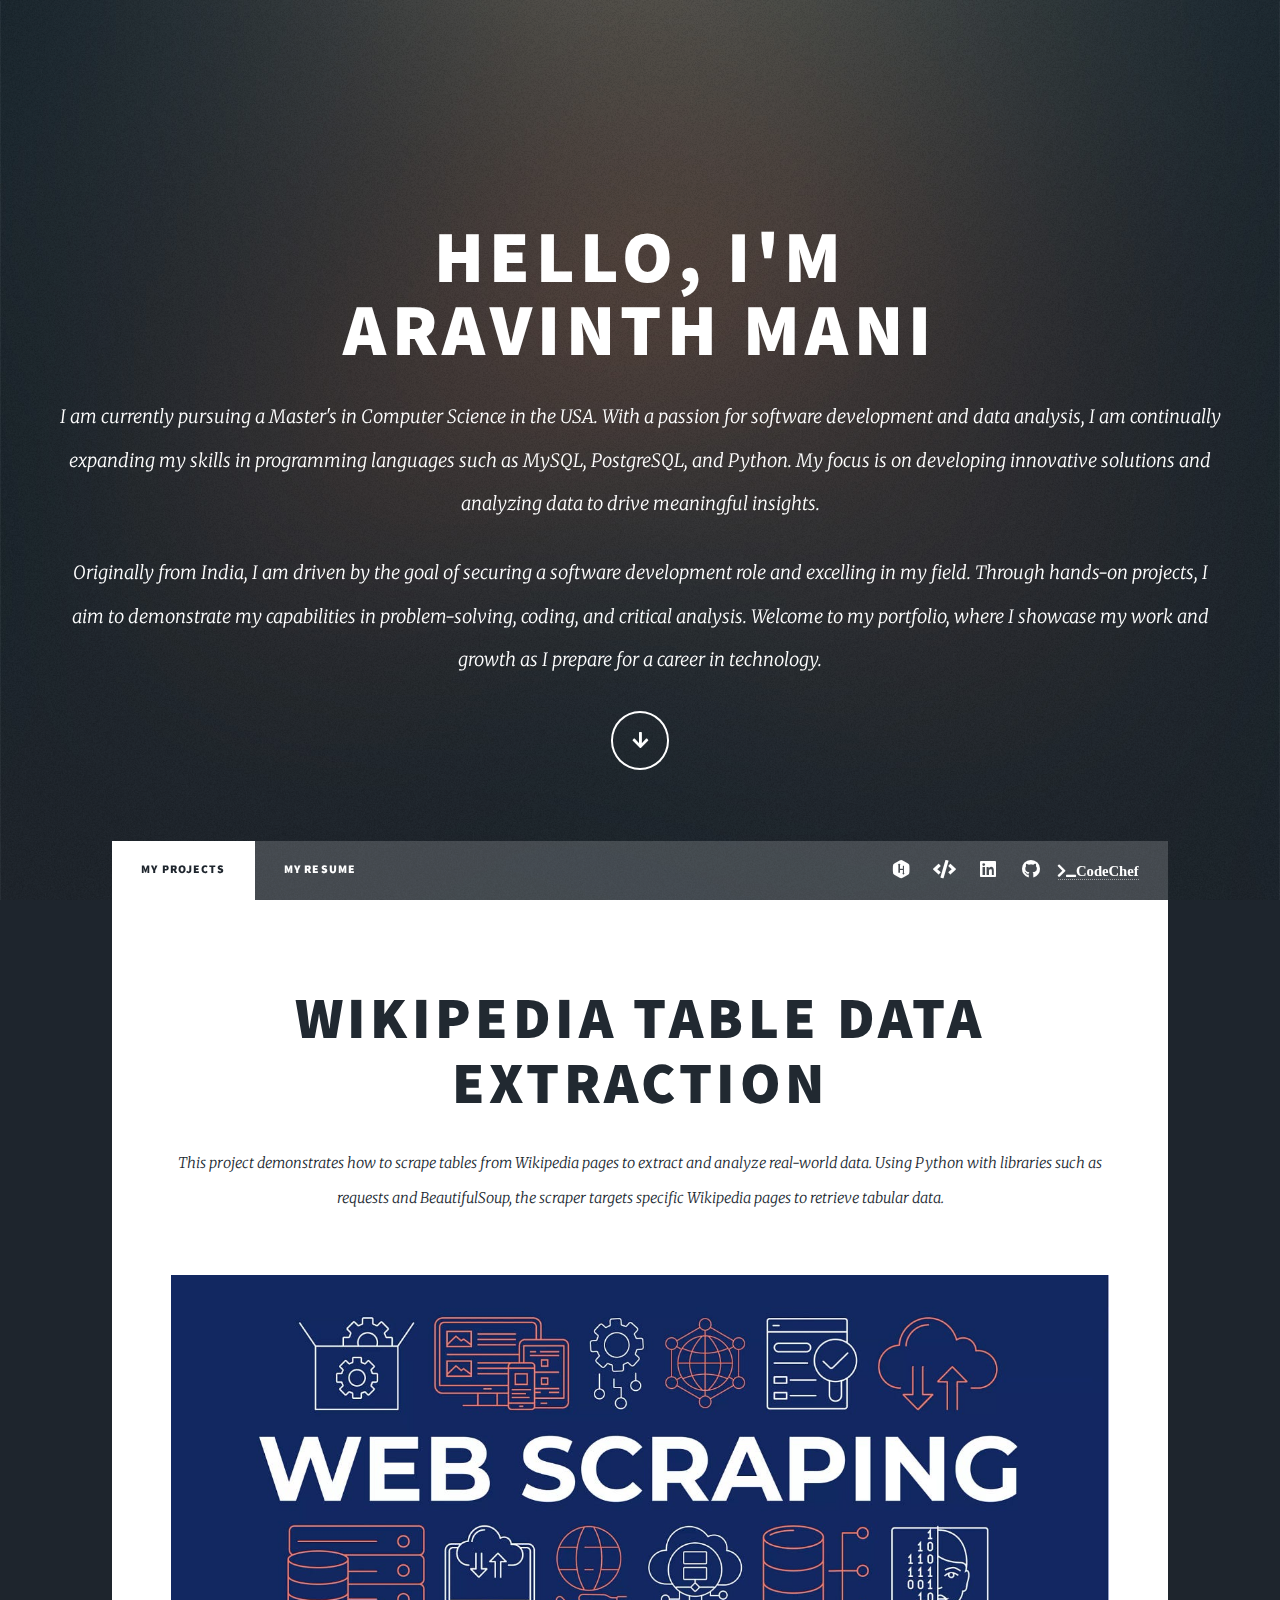
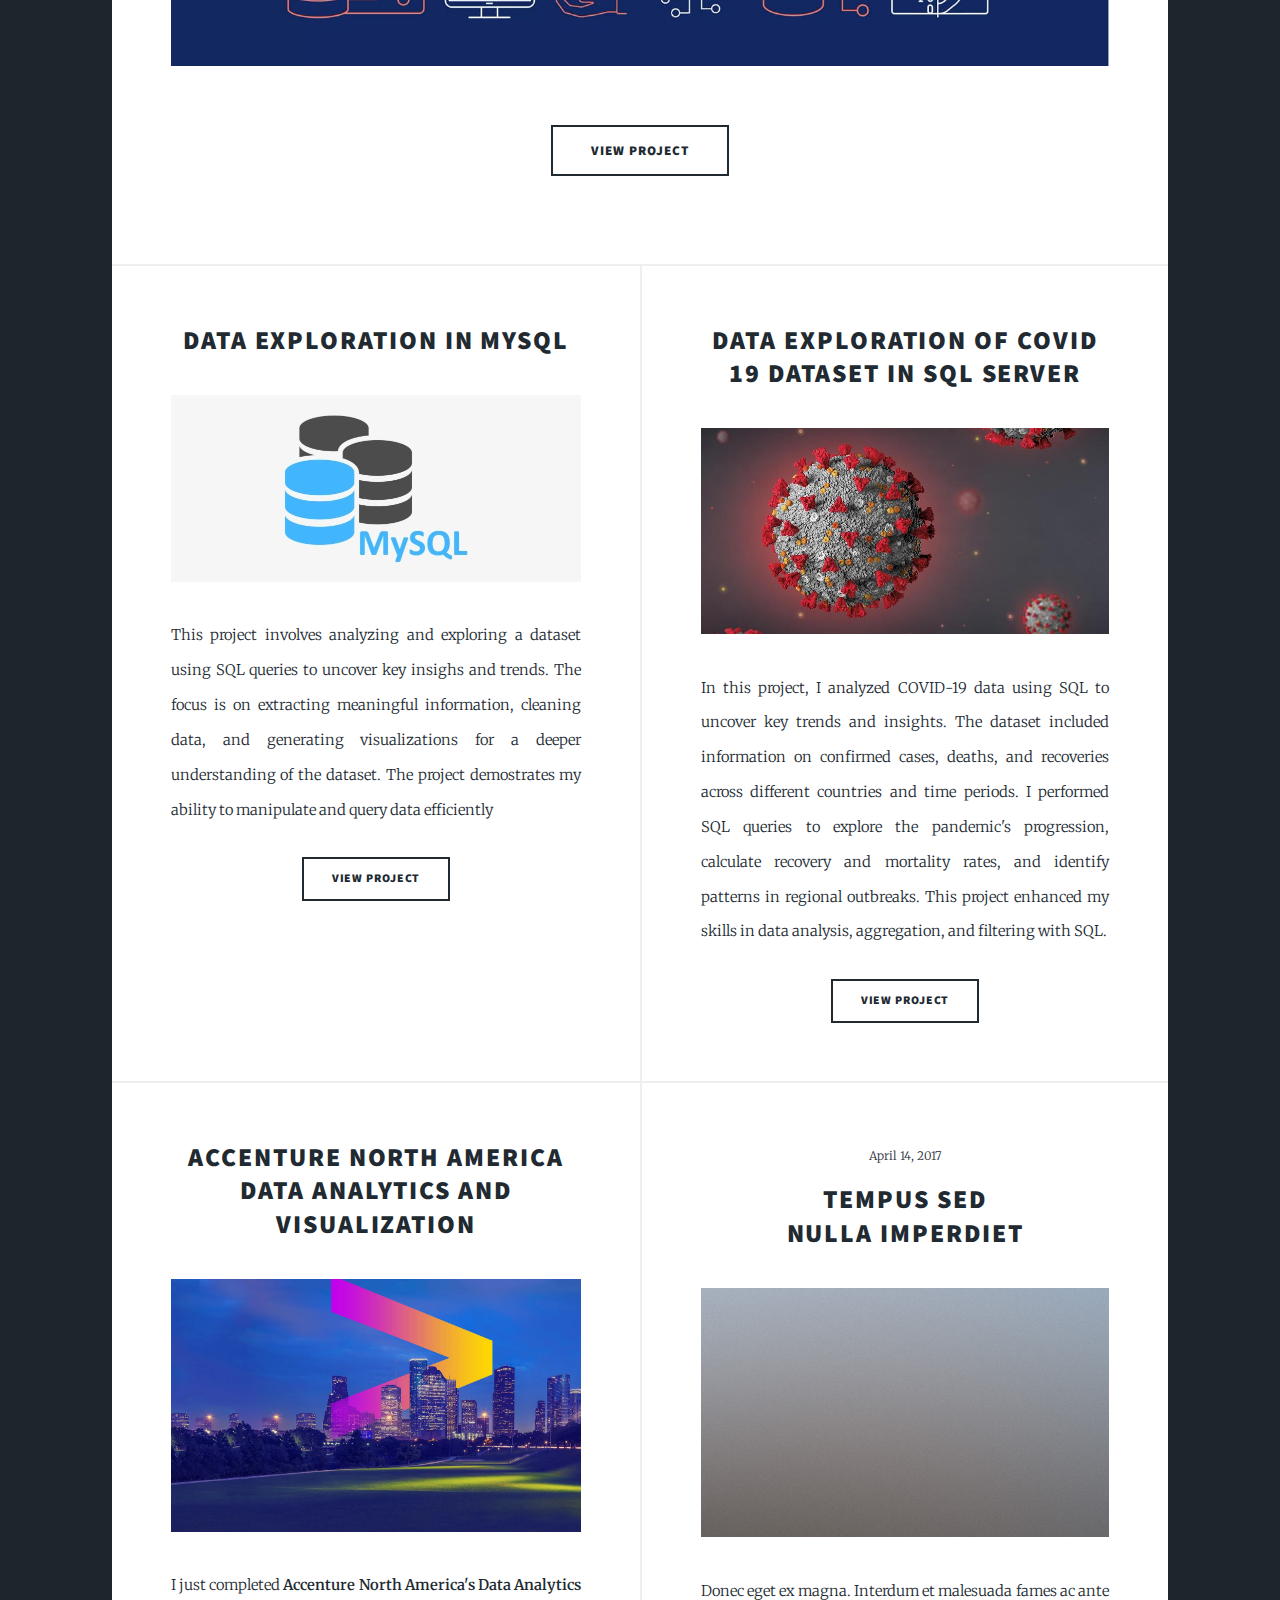
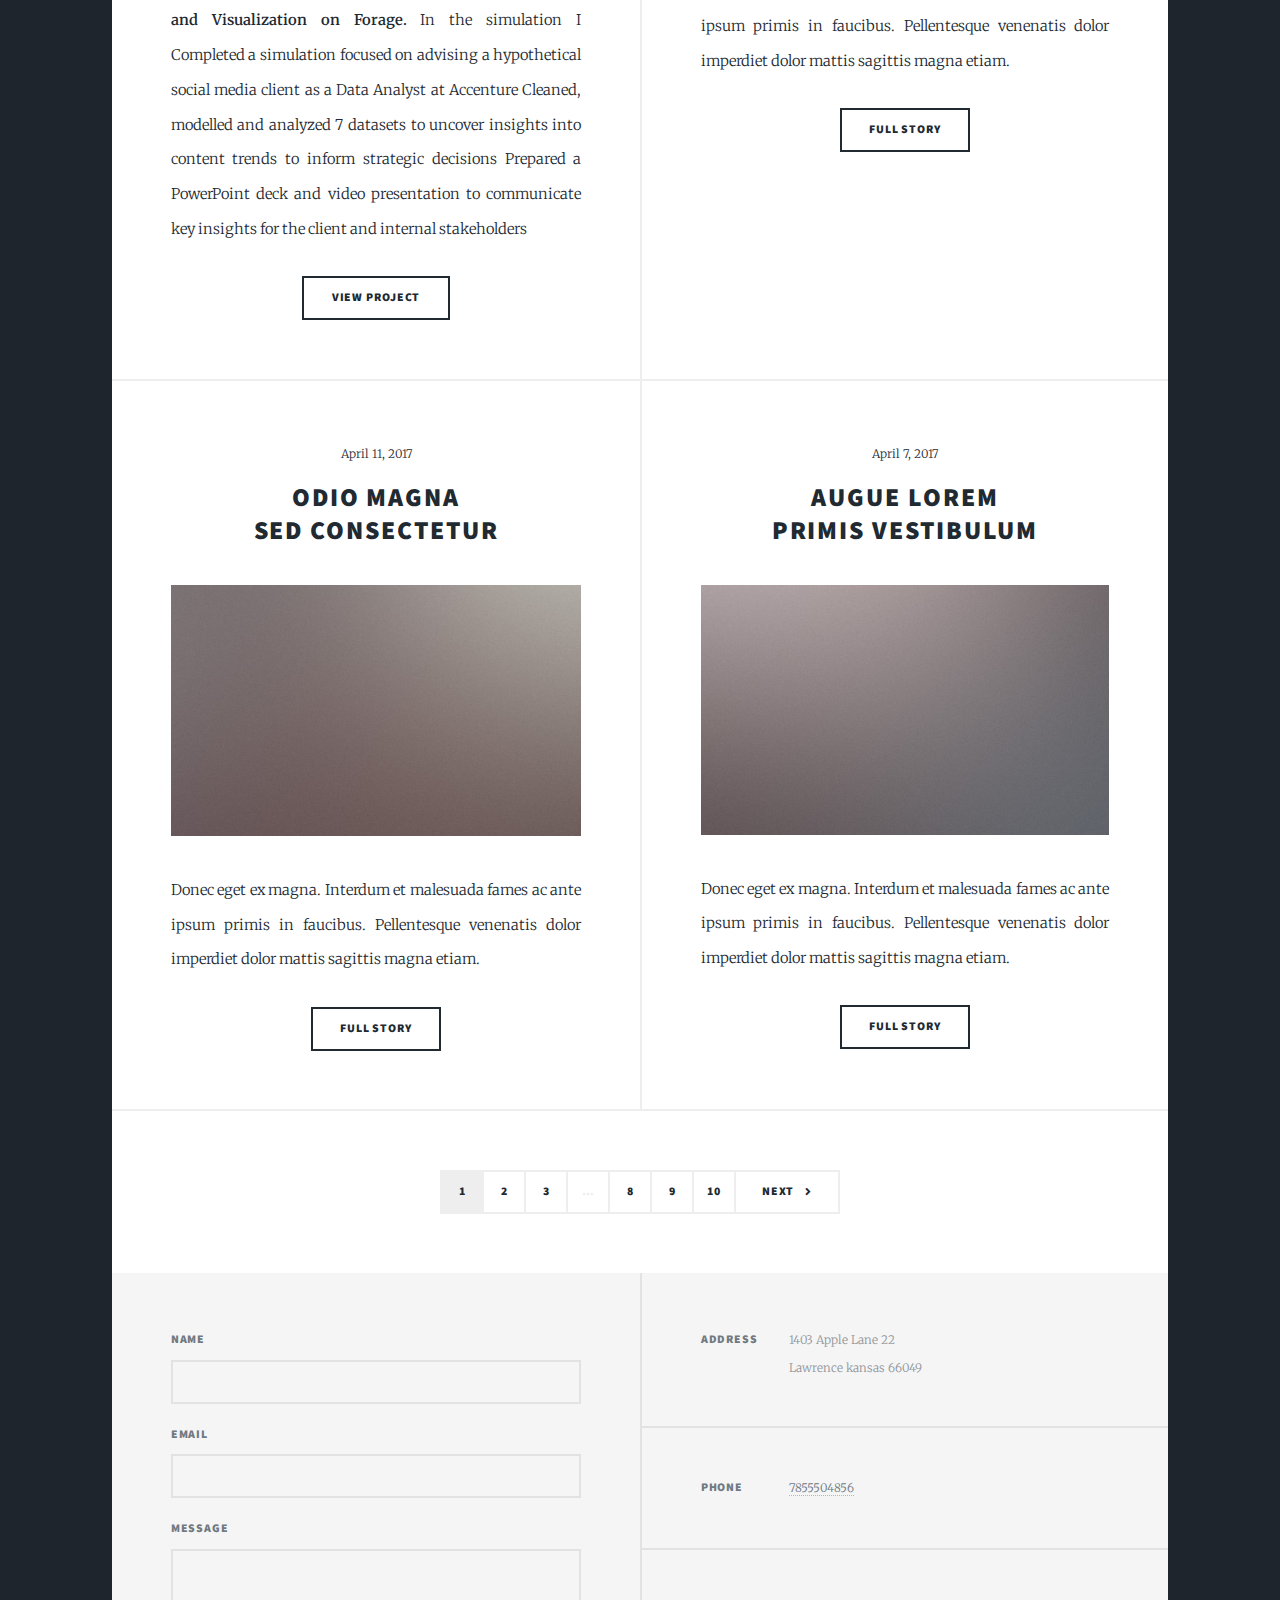
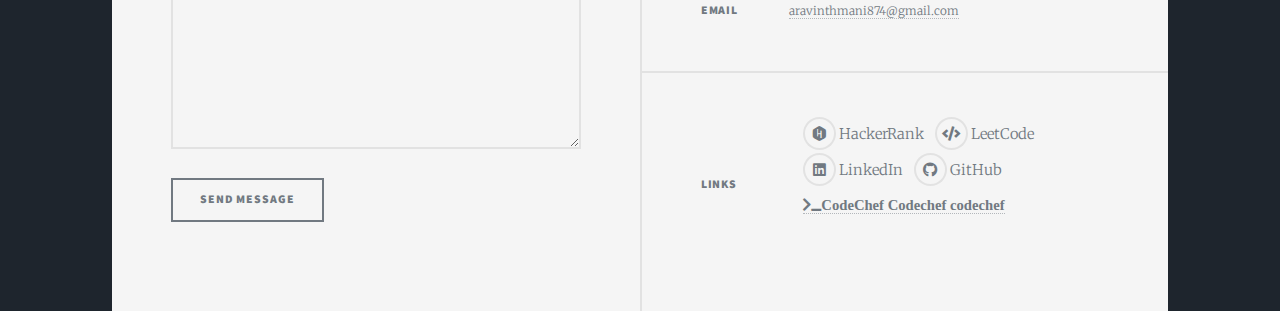
==== commit 7768d4f9: "added new codechef link the section" ====
--- a/index.html
+++ b/index.html
@@ -7,6 +7,7 @@
 		<meta name="viewport" content="width=device-width, initial-scale=1, user-scalable=no" />
 		<link rel="stylesheet" href="assets/css/main.css" />
 		<noscript><link rel="stylesheet" href="assets/css/noscript.css" /></noscript>
+		
 
 	</head>
 	<body class="is-preload">
@@ -16,15 +17,13 @@
 				<!-- Intro -->
 				<div id="intro">
 					<h1>Hello, I'm<br />Aravinth Mani</h1>
-					
 					<p>
 					  I am currently pursuing a Master's in Computer Science in the USA. With a passion for software development and data analysis, I am continually expanding my skills in programming languages such as MySQL, PostgreSQL, and Python. My focus is on developing innovative solutions and analyzing data to drive meaningful insights.
-					</p>
-					
+					</p>					
 					<p>
 					  Originally from India, I am driven by the goal of securing a software development role and excelling in my field. Through hands-on projects, I aim to demonstrate my capabilities in problem-solving, coding, and critical analysis. Welcome to my portfolio, where I showcase my work and growth as I prepare for a career in technology.
 					</p>
-					
+
 					<ul class="actions">
 					  <li><a href="#header" class="button icon solid solo fa-arrow-down scrolly">Continue</a></li>
 					</ul>
@@ -45,10 +44,13 @@
 							<li><a href="elements.html">My Resume</a></li>
 						</ul>
 						<ul class="icons">
+							
 							<li><a href="https://www.hackerrank.com/" class="icon brands fa-hackerrank"><span class="label">HackerRank</span></a></li>
                             <li><a href="https://leetcode.com/" class="icon solid fa-code"><span class="label">LeetCode</span></a></li>
 							<li><a href="https://www.linkedin.com/in/aravinth23/" class="icon brands fa-linkedin"><span class="label">Linkedln</span></a></li>
 							<li><a href="https://github.com/Aravinthmani" class="icon brands fa-github"><span class="label">GitHub</span></a></li>
+							<li><a href="https://www.codechef.com/" class="fas fa-terminal"><span class="label">CodeChef</span></a></li>
+
 						</ul>
 					</nav>
 
@@ -236,6 +238,12 @@
 												<span class="tooltip">GitHub</span>
 											</a>
 										</li>
+										<li>
+											<a href="https://www.codechef.com/" class="fas fa-terminal"><span class="label">CodeChef</span>
+												<span class="label">Codechef</span>
+												<span class="tooltip">codechef</span>
+											</a>
+										</li>
 									</ul>
 									
 								</ul>
--- a/assets/css/main.css
+++ b/assets/css/main.css
@@ -1,11 +1,7 @@
 @import url(fontawesome-all.min.css);
 @import url("https://fonts.googleapis.com/css?family=Merriweather:300,700,300italic,700italic|Source+Sans+Pro:900");
 
-/*
-	Massively by HTML5 UP
-	html5up.net | @ajlkn
-	Free for personal and commercial use under the CCA 3.0 license (html5up.net/license)
-*/
+
 
 html, body, div, span, applet, object,
 iframe, h1, h2, h3, h4, h5, h6, p, blockquote,
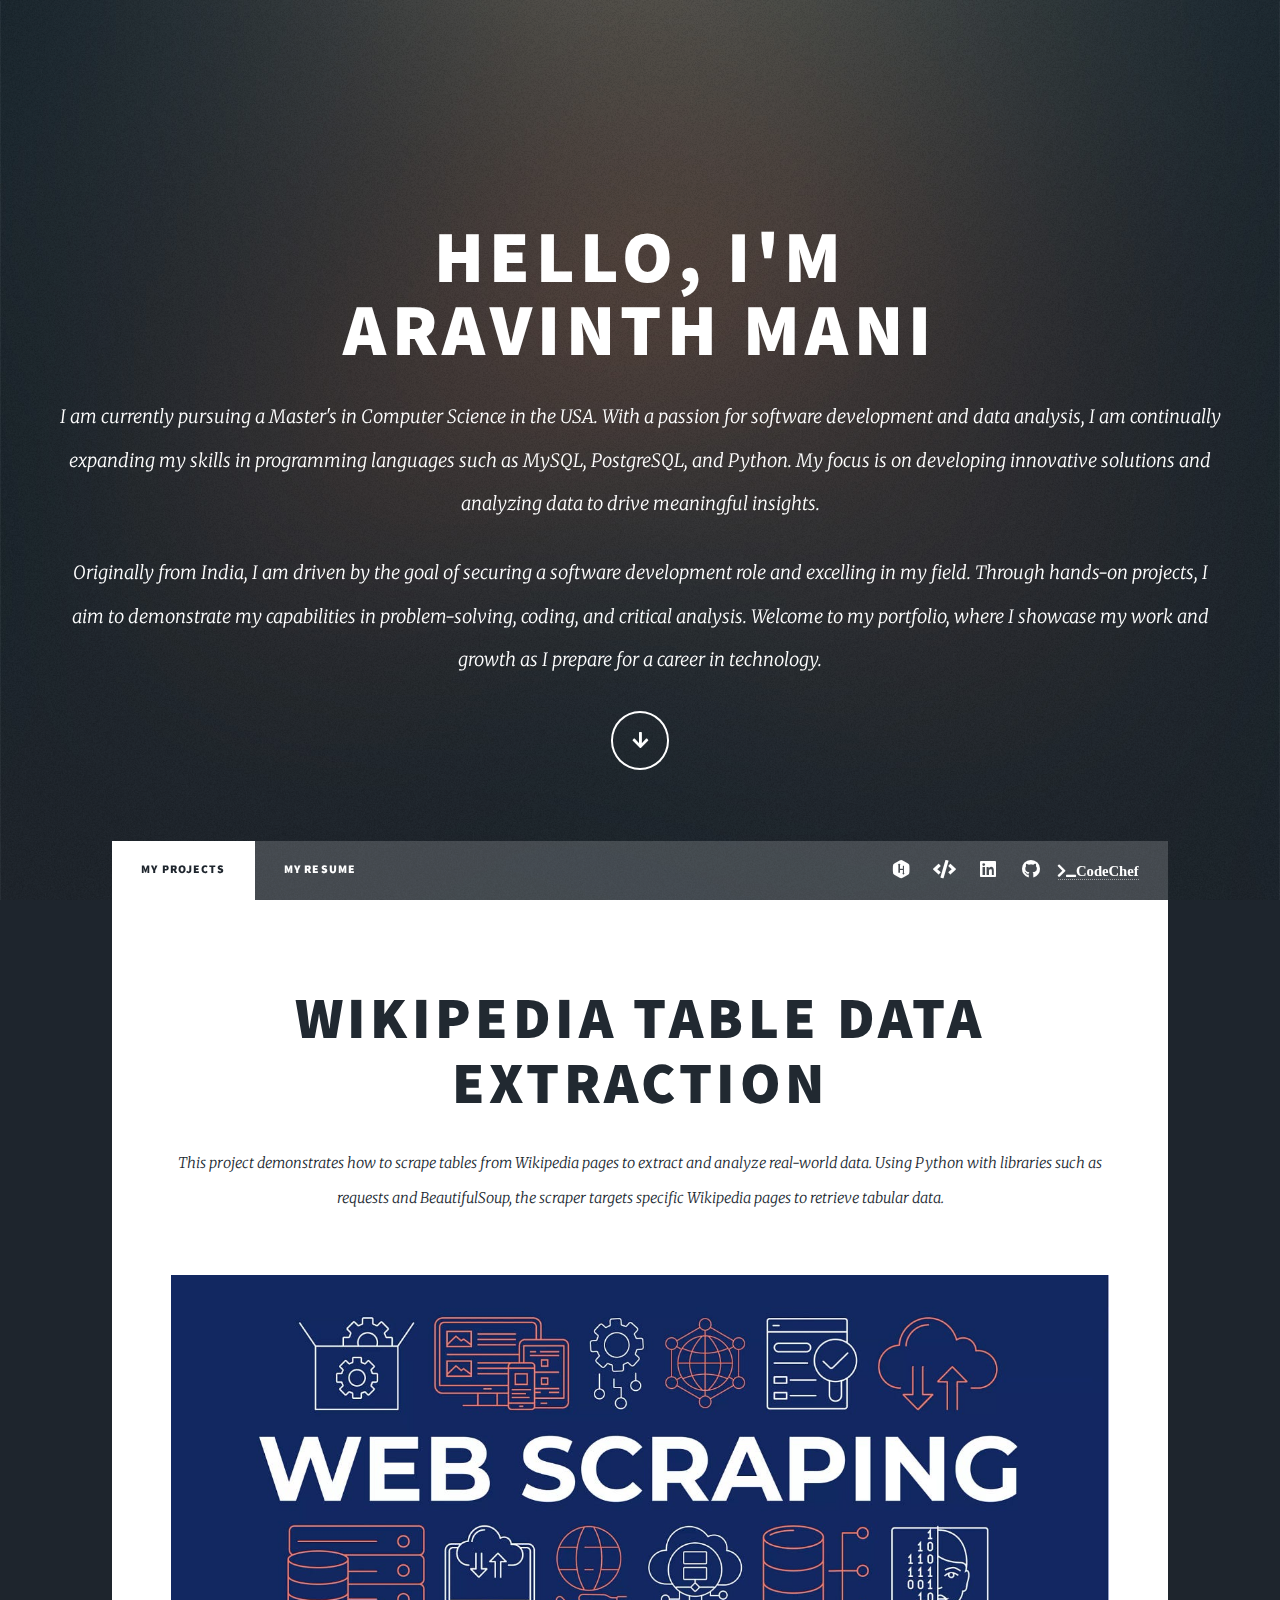
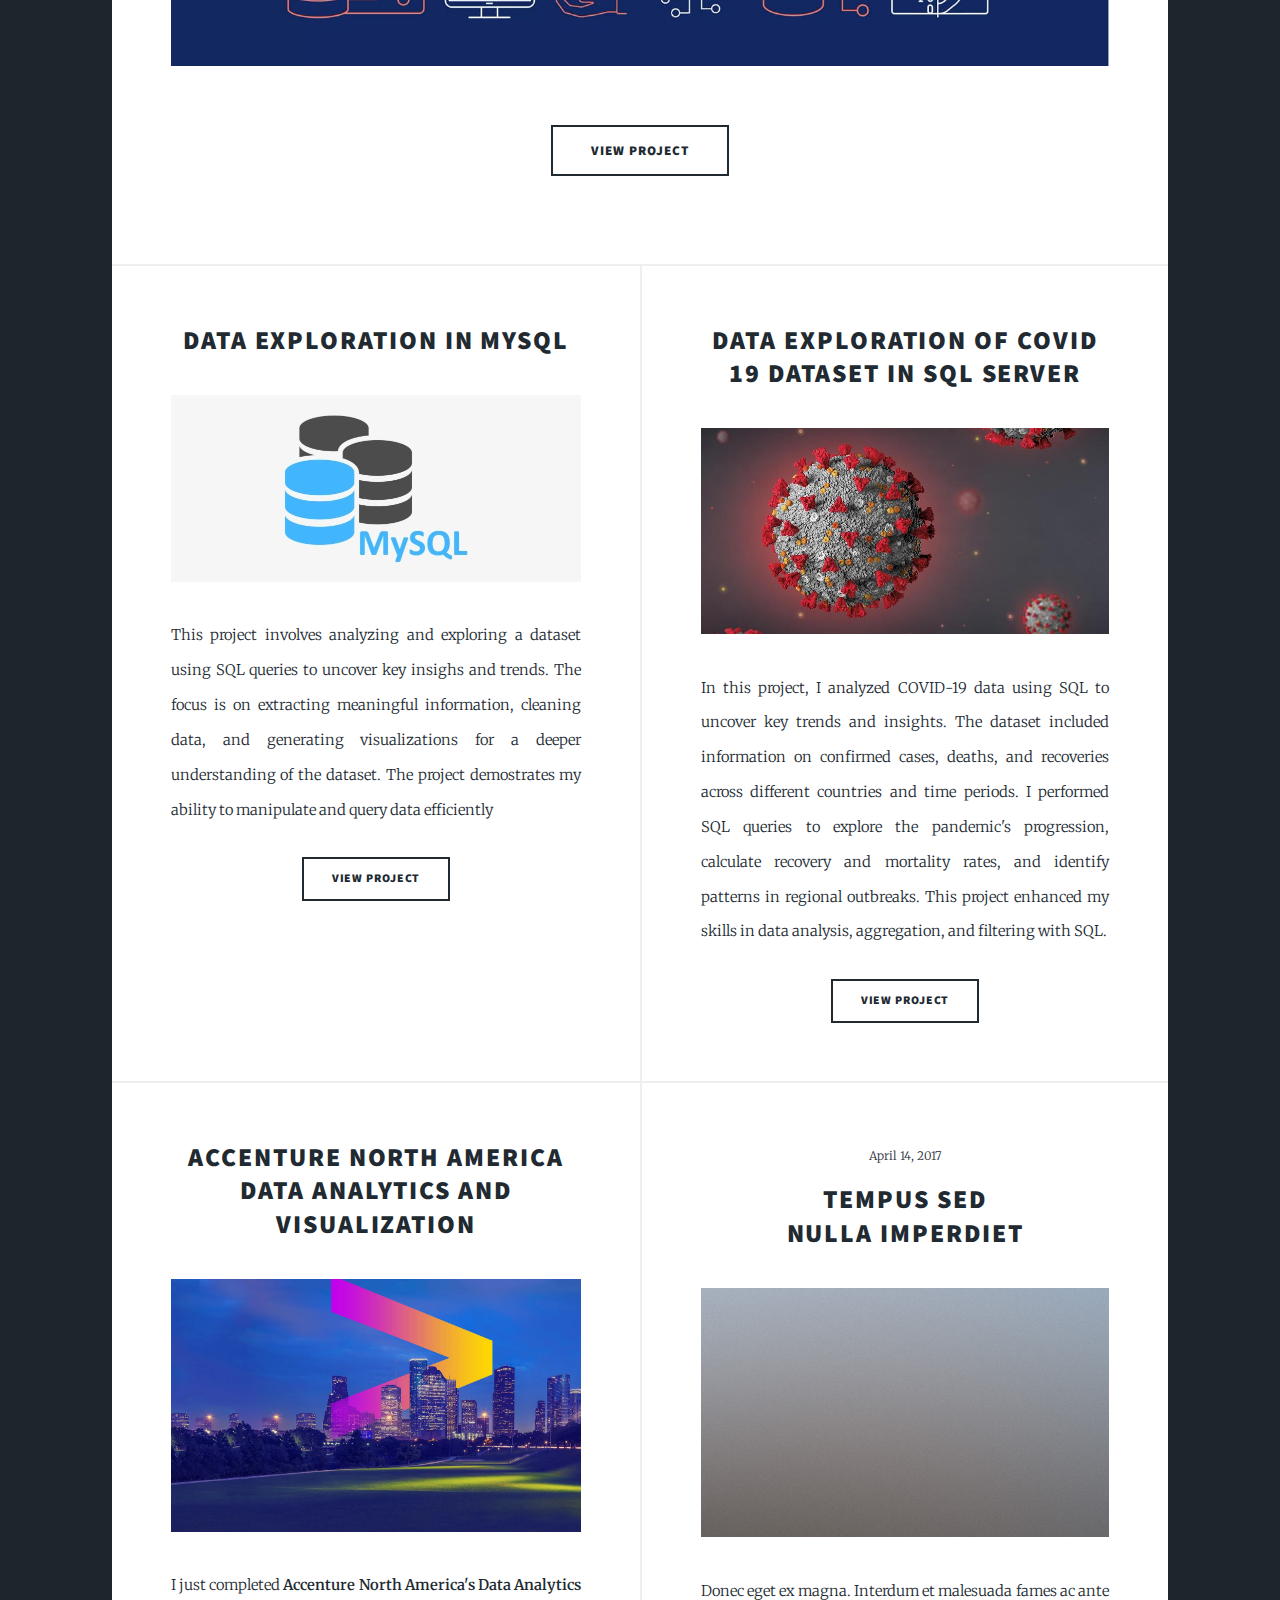
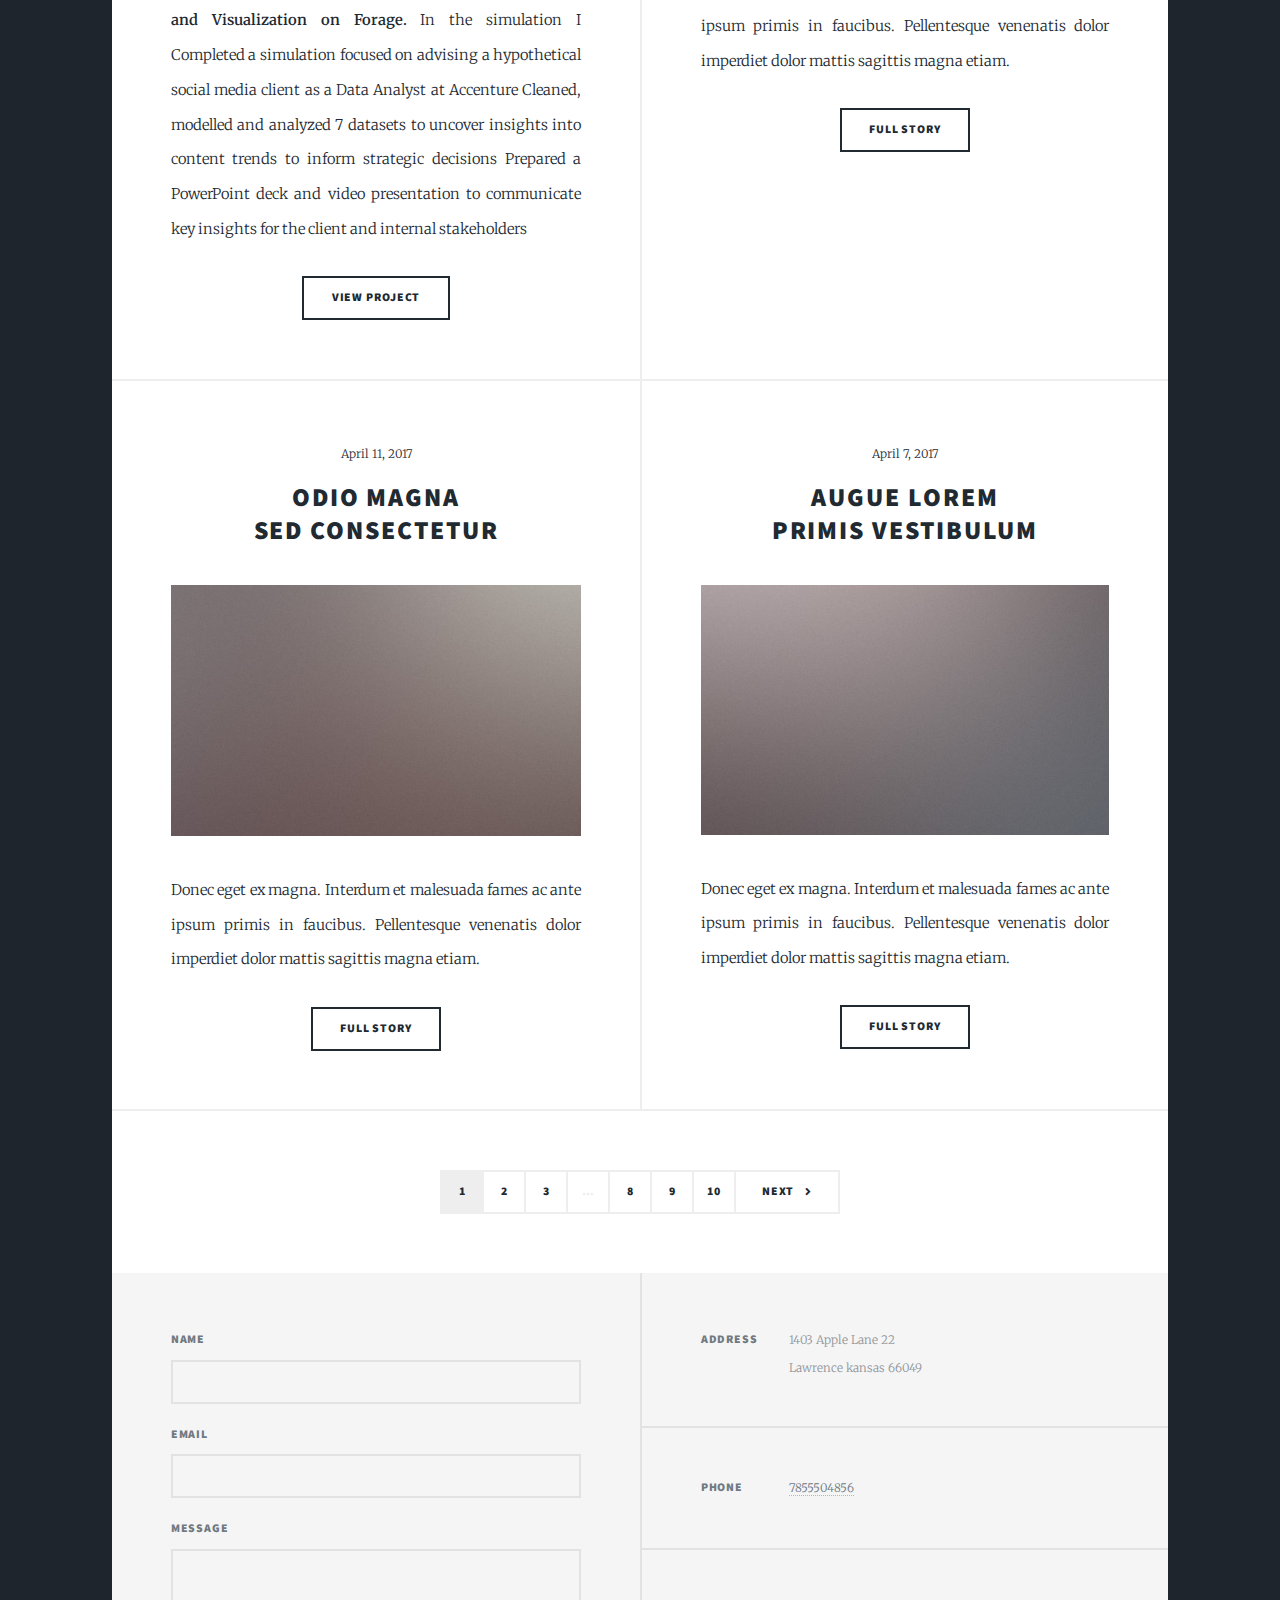
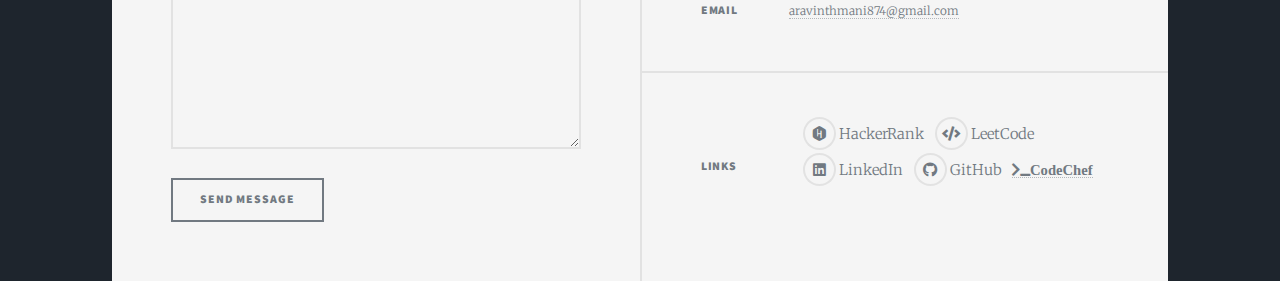
==== commit 75ff4baa: "removed some span lines in the codechef link" ====
--- a/index.html
+++ b/index.html
@@ -240,8 +240,7 @@
 										</li>
 										<li>
 											<a href="https://www.codechef.com/" class="fas fa-terminal"><span class="label">CodeChef</span>
-												<span class="label">Codechef</span>
-												<span class="tooltip">codechef</span>
+												
 											</a>
 										</li>
 									</ul>
